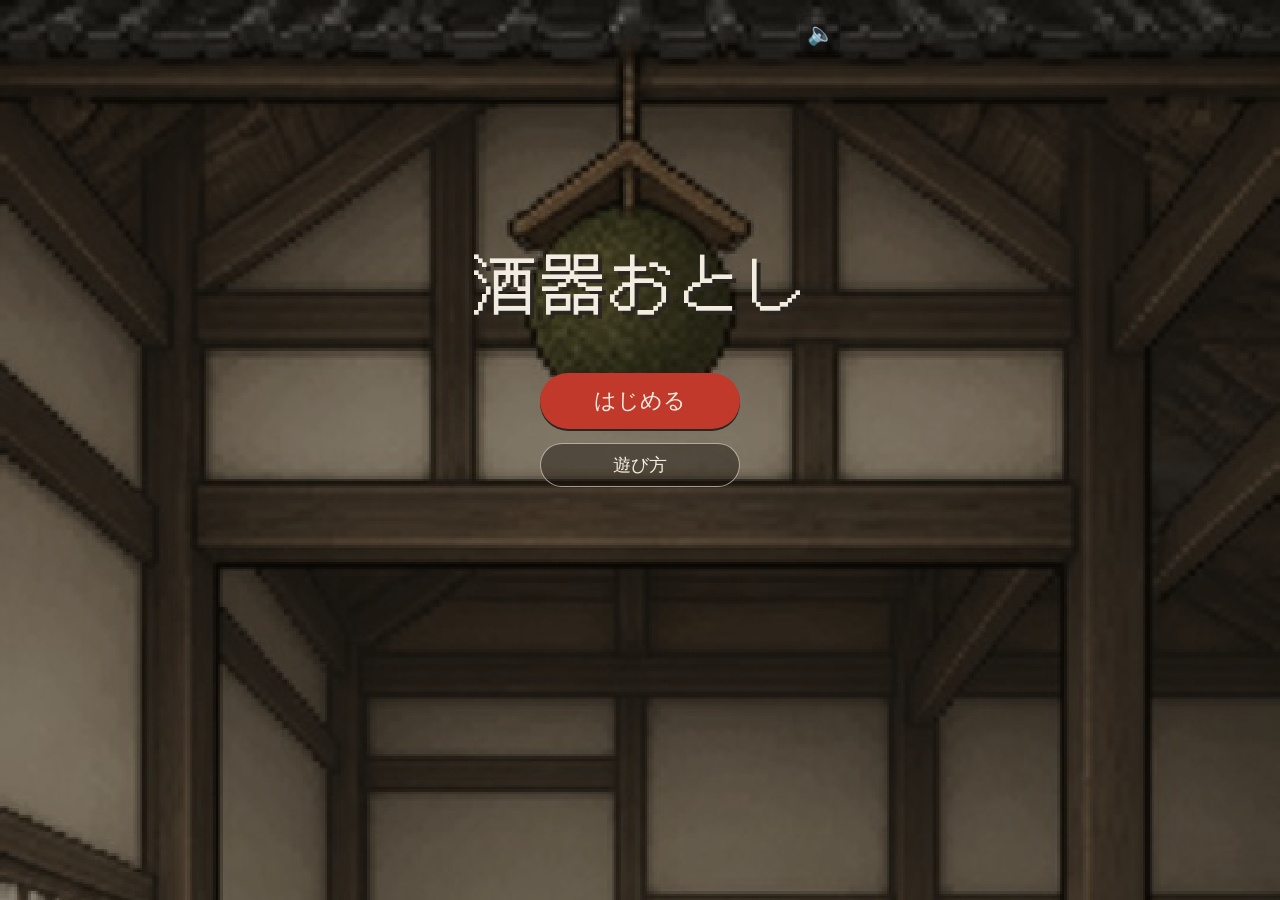
==== sakedrop/index.html @ 8d926bba "入口を「さわる。あそぶ。まなぶ。」に・あそぶ＝酒器おとし（sakedrop/）しらべる＝醸造百選の2本だけに・共有カード作り直し Co-Authored-By: Claude Opus 5.5 <no" ====
<!doctype html>
<html lang="ja">
<head>
<meta charset="utf-8">
<meta name="viewport" content="width=device-width,initial-scale=1,maximum-scale=1,user-scalable=no,viewport-fit=cover">
<title>酒器おとし</title>
<meta name="description" content="酒器を落として、同じ器どうしをくっつけて育てる落ちもの合体パズル。お猪口から菰樽まで11段。">
<meta property="og:type" content="website">
<meta property="og:url" content="https://lab.sakenote.net/sakedrop/">
<meta property="og:title" content="酒器おとし">
<meta property="og:description" content="酒器を落として、同じ器どうしをくっつけて育てる落ちもの合体パズル。お猪口から菰樽まで11段。">
<meta property="og:image" content="https://lab.sakenote.net/sakedrop/ogp.png">
<meta property="og:image:width" content="1200">
<meta property="og:image:height" content="630">
<meta property="og:locale" content="ja_JP">
<meta name="twitter:card" content="summary_large_image">
<script>
const TITLE = "酒器おとし";  // 題名はここだけ（トップの見出しと <title> の両方に出る）
// 注意：トップの見出しのドット文字（下の @font-face "SakeDropTitle"）は「酒器おとし」の5文字だけに絞って埋め込んである。
// TITLE を変えたら、新しい字はドット文字に無いので欠けて明朝に化ける。フォントを作り直すこと：
//   pyftsubset DotGothic16-Regular.ttf --text="<新しい題名>" --flavor=woff2 --layout-features='' --no-hinting --output-file=title.woff2  → base64 にして差し替え
document.title = TITLE;
</script>
<style>
  :root{--bg:#5b472f;--panel:#2a2621;--ink:#f3ece0;--sub:#b8ab95;--box:#efe6d6;--line:#c0392b;}
  *{box-sizing:border-box;margin:0;padding:0}
  html,body{height:100%;overflow:hidden}
  html{background:var(--bg)}
  body::before{content:"";position:fixed;inset:0;z-index:-1;image-rendering:pixelated;background:var(--bg) url("[data-uri]") center top/cover no-repeat}
  body{color:var(--ink);font-family:"Hiragino Mincho ProN","Yu Mincho",serif;overflow:hidden;
    -webkit-user-select:none;user-select:none;-webkit-touch-callout:none}
  #app{height:100%;display:flex;flex-direction:column;align-items:center;padding:8px 8px calc(8px + env(safe-area-inset-bottom))}
  #hud{width:100%;max-width:420px;display:flex;align-items:center;justify-content:space-between;height:52px;flex:0 0 auto;padding:0 10px;margin-bottom:6px;
    background:rgba(60,40,20,.38);border-radius:8px;text-shadow:0 1px 2px rgba(0,0,0,.75)}
  #hud .lbl{color:#e6d6bc}
  .lbl{font-size:12px;color:var(--sub)}
  .val{font-size:22px;line-height:1.1}
  #hudL .val .lbl{font-size:12px}
  #bestRow{margin-top:2px;font-variant-numeric:tabular-nums}
  #nextWrap{display:flex;align-items:center;gap:6px}
  #nextCv{width:56px;height:56px}
  #hudR{display:flex;align-items:center;gap:12px}
  #snd{font:inherit;font-size:22px;line-height:1;width:40px;height:40px;border:0;border-radius:8px;background:rgba(0,0,0,.25);color:var(--ink);cursor:pointer;touch-action:manipulation}
  #stage{flex:1 1 auto;width:100%;display:flex;flex-direction:column;align-items:center;justify-content:flex-start;min-height:0}
  #cv{display:block;touch-action:none}
  /* 箱の下の器の順番（小→大）。絵の大きさも段ごとに少しずつ大きく */
  #ladder{flex:0 0 auto;height:34px;margin-top:8px;display:flex;align-items:flex-end}
  #ladder span{flex:1;min-width:0;display:flex;justify-content:center;align-items:flex-end}
  #ladder img{display:block;max-width:100%;object-fit:contain;image-rendering:pixelated}
  body.top #ladder{visibility:hidden}
  #over{position:fixed;inset:0;display:none;align-items:center;justify-content:center;background:rgba(20,16,12,.72)}
  #over.on{display:flex}
  .card{background:var(--panel);padding:24px 28px;border-radius:12px;text-align:center;min-width:220px}
  .card h2{font-size:22px;margin-bottom:14px;font-weight:normal}
  .card p{margin:6px 0;font-size:16px}
  .card button{margin-top:16px;font:inherit;font-size:18px;padding:10px 24px;border:0;border-radius:8px;background:#b5651d;color:#fff}
  .card .big{font-size:48px;line-height:1.1;margin:4px 0 8px;font-variant-numeric:tabular-nums}
  .card .rank{color:#f0c27a}
  .card #oBestRow{color:var(--sub)}
  .card .link{display:block;margin:14px auto 0;padding:4px 8px;background:none;color:#e6d6bc;font-size:14px;text-decoration:underline;text-underline-offset:3px}
  /* トップ画面 */
  #top{position:fixed;inset:0;z-index:10;display:none;overflow-y:auto;background:rgba(28,20,12,.35);-webkit-backdrop-filter:saturate(.6);backdrop-filter:saturate(.6)}
  body.top #top{display:flex}
  #topIn{position:relative;width:100%;height:667px;flex:0 0 auto;margin:auto 0}
  /* 題名だけドット文字。DotGothic16 を「酒器おとし」の5文字に絞った woff2 を埋め込み（外部からは読み込まない）
   * DotGothic16 — Copyright 2020 The DotGothic16 Project Authors (https://github.com/fontworks-fonts/DotGothic16)
   * This Font Software is licensed under the SIL Open Font License, Version 1.1. https://openfontlicense.org
   * 取得元: https://github.com/google/fonts/tree/main/ofl/dotgothic16  ※TITLE を変えたら作り直す（冒頭の TITLE のコメント参照） */
  /* DotGothic16 の許諾書（SIL Open Font License 1.1）の全文：

-----------------------------------------------------------
SIL OPEN FONT LICENSE Version 1.1 - 26 February 2007
-----------------------------------------------------------

PREAMBLE
The goals of the Open Font License (OFL) are to stimulate worldwide
development of collaborative font projects, to support the font creation
efforts of academic and linguistic communities, and to provide a free and
open framework in which fonts may be shared and improved in partnership
with others.

The OFL allows the licensed fonts to be used, studied, modified and
redistributed freely as long as they are not sold by themselves. The
fonts, including any derivative works, can be bundled, embedded,
redistributed and/or sold with any software provided that any reserved
names are not used by derivative works. The fonts and derivatives,
however, cannot be released under any other type of license. The
requirement for fonts to remain under this license does not apply
to any document created using the fonts or their derivatives.

DEFINITIONS
"Font Software" refers to the set of files released by the Copyright
Holder(s) under this license and clearly marked as such. This may
include source files, build scripts and documentation.

"Reserved Font Name" refers to any names specified as such after the
copyright statement(s).

"Original Version" refers to the collection of Font Software components as
distributed by the Copyright Holder(s).

"Modified Version" refers to any derivative made by adding to, deleting,
or substituting -- in part or in whole -- any of the components of the
Original Version, by changing formats or by porting the Font Software to a
new environment.

"Author" refers to any designer, engineer, programmer, technical
writer or other person who contributed to the Font Software.

PERMISSION & CONDITIONS
Permission is hereby granted, free of charge, to any person obtaining
a copy of the Font Software, to use, study, copy, merge, embed, modify,
redistribute, and sell modified and unmodified copies of the Font
Software, subject to the following conditions:

1) Neither the Font Software nor any of its individual components,
in Original or Modified Versions, may be sold by itself.

2) Original or Modified Versions of the Font Software may be bundled,
redistributed and/or sold with any software, provided that each copy
contains the above copyright notice and this license. These can be
included either as stand-alone text files, human-readable headers or
in the appropriate machine-readable metadata fields within text or
binary files as long as those fields can be easily viewed by the user.

3) No Modified Version of the Font Software may use the Reserved Font
Name(s) unless explicit written permission is granted by the corresponding
Copyright Holder. This restriction only applies to the primary font name as
presented to the users.

4) The name(s) of the Copyright Holder(s) or the Author(s) of the Font
Software shall not be used to promote, endorse or advertise any
Modified Version, except to acknowledge the contribution(s) of the
Copyright Holder(s) and the Author(s) or with their explicit written
permission.

5) The Font Software, modified or unmodified, in part or in whole,
must be distributed entirely under this license, and must not be
distributed under any other license. The requirement for fonts to
remain under this license does not apply to any document created
using the Font Software.

TERMINATION
This license becomes null and void if any of the above conditions are
not met.

DISCLAIMER
THE FONT SOFTWARE IS PROVIDED "AS IS", WITHOUT WARRANTY OF ANY KIND,
EXPRESS OR IMPLIED, INCLUDING BUT NOT LIMITED TO ANY WARRANTIES OF
MERCHANTABILITY, FITNESS FOR A PARTICULAR PURPOSE AND NONINFRINGEMENT
OF COPYRIGHT, PATENT, TRADEMARK, OR OTHER RIGHT. IN NO EVENT SHALL THE
COPYRIGHT HOLDER BE LIABLE FOR ANY CLAIM, DAMAGES OR OTHER LIABILITY,
INCLUDING ANY GENERAL, SPECIAL, INDIRECT, INCIDENTAL, OR CONSEQUENTIAL
DAMAGES, WHETHER IN AN ACTION OF CONTRACT, TORT OR OTHERWISE, ARISING
FROM, OUT OF THE USE OR INABILITY TO USE THE FONT SOFTWARE OR FROM
OTHER DEALINGS IN THE FONT SOFTWARE.
  */
  @font-face{font-family:"SakeDropTitle";src:url([data-uri]) format("woff2");font-display:block}
  /* 字の大きさは元の16pxの格子の4倍（64px）。字間・影も1ドット＝4pxに揃える */
  #tTitle{position:absolute;top:128px;left:0;right:0;height:72px;line-height:72px;text-align:center;font-family:"SakeDropTitle","Hiragino Mincho ProN","Yu Mincho",serif;font-size:64px;font-weight:normal;letter-spacing:4px;padding-left:4px;color:#f3ece0;text-shadow:4px 4px 0 #2a2621;white-space:nowrap}
  #tGo{position:absolute;top:256px;left:50%;width:200px;height:56px;margin-left:-100px;border:0;border-radius:28px;background:#c0392b;color:#f3ece0;font:inherit;font-size:22px;cursor:pointer;touch-action:manipulation;box-shadow:0 2px 0 #2a2621}
  #tHowBtn{position:absolute;top:326px;left:50%;width:200px;height:44px;margin-left:-100px;border:1px solid rgba(243,236,224,.6);border-radius:22px;background:rgba(28,20,12,.45);color:#f3ece0;font:inherit;font-size:18px;cursor:pointer;touch-action:manipulation}
  #tBest{position:absolute;top:400px;left:50%;width:160px;margin-left:-80px;text-shadow:0 1px 2px rgba(0,0,0,.75)}
  #tBest h3{font-size:12px;font-weight:normal;color:#e6d6bc;text-align:center;margin-bottom:4px}
  #tBest ol{list-style:none}
  #tBest li{display:flex;justify-content:center;gap:20px;height:22px;line-height:22px;font-size:16px;padding:0 6px;border-radius:4px;font-variant-numeric:tabular-nums}
  #tBest li.fresh{animation:fresh 1.6s ease-out 1}
  @keyframes fresh{0%,30%{background:rgba(240,194,122,.45)}100%{background:rgba(240,194,122,0)}}
  /* 遊び方ページ（トップから開く） */
  #how{position:fixed;inset:0;z-index:11;display:none;overflow-y:auto;background:rgba(20,16,12,.82)}
  body.how #how{display:block}
  body.how #topIn{visibility:hidden}
  #howIn{width:100%;max-width:360px;margin:0 auto;padding:56px 16px 32px;color:#f3ece0;text-shadow:0 1px 2px rgba(0,0,0,.75)}
  #howIn h2{font-size:24px;font-weight:normal;text-align:center;margin-bottom:16px}
  #howIn h3{font-size:14px;font-weight:normal;color:#e6d6bc;margin:22px 0 8px}
  #hSteps{list-style-position:inside;padding-left:0;font-size:16px;line-height:1.7}
  #hLadder{list-style:none;display:grid;grid-template-columns:repeat(6,1fr);gap:8px 2px}
  #hLadder li{display:flex;flex-direction:column;align-items:flex-start;justify-content:flex-end;font-size:11px;color:#e6d6bc;white-space:nowrap}
  #hLadder img{width:40px;height:40px;object-fit:contain;image-rendering:pixelated}
  #hSpecial{list-style:none;font-size:15px;line-height:1.6}
  #hSpecial li{display:flex;gap:10px;align-items:flex-start;margin-bottom:10px}
  #hSpecial img{width:36px;height:36px;flex:0 0 36px;image-rendering:pixelated}
  #hSpecial b{font-weight:normal;color:#f0c27a}
  #hBack{display:block;margin:24px auto 0;width:160px;height:44px;border:0;border-radius:22px;background:#c0392b;color:#f3ece0;font:inherit;font-size:18px;cursor:pointer;touch-action:manipulation}
  /* トップの間はゲームの画面を隠し、🔈 だけ同じ場所に残す */
  body.top #hud{background:transparent}
  body.top #hud > div:not(#hudR), body.top #hudR > div, body.top #stage{visibility:hidden}
  /* 🔈 はトップの幕・終わりの幕（#over）より上に出し、いつでも押せるように */
  #snd{position:relative;z-index:20}
</style>
</head>
<body class="top">
<div id="app">
  <div id="hud">
    <div id="hudL"><div class="val"><span class="lbl">点</span> <span id="score">0</span></div><div class="lbl" id="bestRow">最高 <span id="best">0</span></div></div>
    <div id="hudR"><div id="nextWrap"><div class="lbl">つぎ</div><canvas id="nextCv" width="112" height="112"></canvas></div>
      <button id="snd" type="button" aria-label="音を消す">🔈</button></div>
  </div>
  <div id="stage"><canvas id="cv"></canvas><div id="ladder" aria-hidden="true"></div></div>
</div>
<div id="top"><div id="topIn">
  <h1 id="tTitle"></h1>
  <button id="tGo" type="button">はじめる</button>
  <button id="tHowBtn" type="button">遊び方</button>
  <div id="tBest"><h3>ベスト</h3><ol id="tList"></ol></div>
</div></div>
<div id="how"><div id="howIn">
  <h2>遊び方</h2>
  <ol id="hSteps">
    <li>指でねらって、はなすと器が落ちる</li>
    <li>同じ器がくっつくと、一段大きい器になる</li>
    <li>器が線をこえてあふれたら終わり</li>
  </ol>
  <h3>器の順番</h3>
  <ol id="hLadder"></ol>
  <h3>ときどき落ちてくる</h3>
  <ul id="hSpecial">
    <li><img id="hSugi" alt=""><span><b>杉玉</b>　触れた器を一段育てて消える</span></li>
    <li><img id="hNomi" alt=""><span><b>酔っ払い</b>　一升瓶以上の器を一段小さくして消える</span></li>
  </ul>
  <button id="hBack" type="button">もどる</button>
</div></div>
<div id="over"><div class="card">
  <h2>あふれました</h2>
  <p class="big" id="oScore">0</p>
  <p class="rank" id="oRank"></p>
  <p id="oBestRow">最高 <span id="oBest">0</span></p>
  <button id="again">もう一度</button>
  <button id="toTop" class="link" type="button">トップへ</button>
</div></div>

<!-- 純粋ロジック（DOMに触れない・物理は同梱の matter-js）。node からはこの script の中身だけを取り出して回せる -->
<script id="drop-core">
/*
 * 物理エンジン matter-js 0.19.0（cdnjs から取得して同梱・外部からは読み込まない）
 * https://github.com/liabru/matter-js
 * The MIT License (MIT)
 * Copyright (c) Liam Brummitt and contributors.
 * Permission is hereby granted, free of charge, to any person obtaining a copy of this software and associated
 * documentation files (the "Software"), to deal in the Software without restriction, including without limitation
 * the rights to use, copy, modify, merge, publish, distribute, sublicense, and/or sell copies of the Software, and to
 * permit persons to whom the Software is furnished to do so, subject to the following conditions:
 * The above copyright notice and this permission notice shall be included in all copies or substantial portions of
 * the Software.
 * THE SOFTWARE IS PROVIDED "AS IS", WITHOUT WARRANTY OF ANY KIND, EXPRESS OR IMPLIED, INCLUDING BUT NOT LIMITED TO
 * THE WARRANTIES OF MERCHANTABILITY, FITNESS FOR A PARTICULAR PURPOSE AND NONINFRINGEMENT. IN NO EVENT SHALL THE
 * AUTHORS OR COPYRIGHT HOLDERS BE LIABLE FOR ANY CLAIM, DAMAGES OR OTHER LIABILITY, WHETHER IN AN ACTION OF CONTRACT,
 * TORT OR OTHERWISE, ARISING FROM, OUT OF OR IN CONNECTION WITH THE SOFTWARE OR THE USE OR OTHER DEALINGS IN THE
 * SOFTWARE.
 */
/*!
 * matter-js 0.19.0 by @liabru
 * http://brm.io/matter-js/
 * License MIT
 */
!function(e,t){"object"==typeof exports&&"object"==typeof module?module.exports=t():"function"==typeof define&&define.amd?define("Matter",[],t):"object"==typeof exports?exports.Matter=t():e.Matter=t()}(this,(function(){return function(e){var t={};function n(i){if(t[i])return t[i].exports;var o=t[i]={i:i,l:!1,exports:{}};return e[i].call(o.exports,o,o.exports,n),o.l=!0,o.exports}return n.m=e,n.c=t,n.d=function(e,t,i){n.o(e,t)||Object.defineProperty(e,t,{enumerable:!0,get:i})},n.r=function(e){"undefined"!=typeof Symbol&&Symbol.toStringTag&&Object.defineProperty(e,Symbol.toStringTag,{value:"Module"}),Object.defineProperty(e,"__esModule",{value:!0})},n.t=function(e,t){if(1&t&&(e=n(e)),8&t)return e;if(4&t&&"object"==typeof e&&e&&e.__esModule)return e;var i=Object.create(null);if(n.r(i),Object.defineProperty(i,"default",{enumerable:!0,value:e}),2&t&&"string"!=typeof e)for(var o in e)n.d(i,o,function(t){return e[t]}.bind(null,o));return i},n.n=function(e){var t=e&&e.__esModule?function(){return e.default}:function(){return e};return n.d(t,"a",t),t},n.o=function(e,t){return Object.prototype.hasOwnProperty.call(e,t)},n.p="",n(n.s=20)}([function(e,t){var n={};e.exports=n,function(){n._baseDelta=1e3/60,n._nextId=0,n._seed=0,n._nowStartTime=+new Date,n._warnedOnce={},n._decomp=null,n.extend=function(e,t){var i,o;"boolean"==typeof t?(i=2,o=t):(i=1,o=!0);for(var r=i;r<arguments.length;r++){var a=arguments[r];if(a)for(var s in a)o&&a[s]&&a[s].constructor===Object?e[s]&&e[s].constructor!==Object?e[s]=a[s]:(e[s]=e[s]||{},n.extend(e[s],o,a[s])):e[s]=a[s]}return e},n.clone=function(e,t){return n.extend({},t,e)},n.keys=function(e){if(Object.keys)return Object.keys(e);var t=[];for(var n in e)t.push(n);return t},n.values=function(e){var t=[];if(Object.keys){for(var n=Object.keys(e),i=0;i<n.length;i++)t.push(e[n[i]]);return t}for(var o in e)t.push(e[o]);return t},n.get=function(e,t,n,i){t=t.split(".").slice(n,i);for(var o=0;o<t.length;o+=1)e=e[t[o]];return e},n.set=function(e,t,i,o,r){var a=t.split(".").slice(o,r);return n.get(e,t,0,-1)[a[a.length-1]]=i,i},n.shuffle=function(e){for(var t=e.length-1;t>0;t--){var i=Math.floor(n.random()*(t+1)),o=e[t];e[t]=e[i],e[i]=o}return e},n.choose=function(e){return e[Math.floor(n.random()*e.length)]},n.isElement=function(e){return"undefined"!=typeof HTMLElement?e instanceof HTMLElement:!!(e&&e.nodeType&&e.nodeName)},n.isArray=function(e){return"[object Array]"===Object.prototype.toString.call(e)},n.isFunction=function(e){return"function"==typeof e},n.isPlainObject=function(e){return"object"==typeof e&&e.constructor===Object},n.isString=function(e){return"[object String]"===toString.call(e)},n.clamp=function(e,t,n){return e<t?t:e>n?n:e},n.sign=function(e){return e<0?-1:1},n.now=function(){if("undefined"!=typeof window&&window.performance){if(window.performance.now)return window.performance.now();if(window.performance.webkitNow)return window.performance.webkitNow()}return Date.now?Date.now():new Date-n._nowStartTime},n.random=function(t,n){return n=void 0!==n?n:1,(t=void 0!==t?t:0)+e()*(n-t)};var e=function(){return n._seed=(9301*n._seed+49297)%233280,n._seed/233280};n.colorToNumber=function(e){return 3==(e=e.replace("#","")).length&&(e=e.charAt(0)+e.charAt(0)+e.charAt(1)+e.charAt(1)+e.charAt(2)+e.charAt(2)),parseInt(e,16)},n.logLevel=1,n.log=function(){console&&n.logLevel>0&&n.logLevel<=3&&console.log.apply(console,["matter-js:"].concat(Array.prototype.slice.call(arguments)))},n.info=function(){console&&n.logLevel>0&&n.logLevel<=2&&console.info.apply(console,["matter-js:"].concat(Array.prototype.slice.call(arguments)))},n.warn=function(){console&&n.logLevel>0&&n.logLevel<=3&&console.warn.apply(console,["matter-js:"].concat(Array.prototype.slice.call(arguments)))},n.warnOnce=function(){var e=Array.prototype.slice.call(arguments).join(" ");n._warnedOnce[e]||(n.warn(e),n._warnedOnce[e]=!0)},n.deprecated=function(e,t,i){e[t]=n.chain((function(){n.warnOnce("🔅 deprecated 🔅",i)}),e[t])},n.nextId=function(){return n._nextId++},n.indexOf=function(e,t){if(e.indexOf)return e.indexOf(t);for(var n=0;n<e.length;n++)if(e[n]===t)return n;return-1},n.map=function(e,t){if(e.map)return e.map(t);for(var n=[],i=0;i<e.length;i+=1)n.push(t(e[i]));return n},n.topologicalSort=function(e){var t=[],i=[],o=[];for(var r in e)i[r]||o[r]||n._topologicalSort(r,i,o,e,t);return t},n._topologicalSort=function(e,t,i,o,r){var a=o[e]||[];i[e]=!0;for(var s=0;s<a.length;s+=1){var l=a[s];i[l]||(t[l]||n._topologicalSort(l,t,i,o,r))}i[e]=!1,t[e]=!0,r.push(e)},n.chain=function(){for(var e=[],t=0;t<arguments.length;t+=1){var n=arguments[t];n._chained?e.push.apply(e,n._chained):e.push(n)}var i=function(){for(var t,n=new Array(arguments.length),i=0,o=arguments.length;i<o;i++)n[i]=arguments[i];for(i=0;i<e.length;i+=1){var r=e[i].apply(t,n);void 0!==r&&(t=r)}return t};return i._chained=e,i},n.chainPathBefore=function(e,t,i){return n.set(e,t,n.chain(i,n.get(e,t)))},n.chainPathAfter=function(e,t,i){return n.set(e,t,n.chain(n.get(e,t),i))},n.setDecomp=function(e){n._decomp=e},n.getDecomp=function(){var e=n._decomp;try{e||"undefined"==typeof window||(e=window.decomp),e||"undefined"==typeof global||(e=global.decomp)}catch(t){e=null}return e}}()},function(e,t){var n={};e.exports=n,n.create=function(e){var t={min:{x:0,y:0},max:{x:0,y:0}};return e&&n.update(t,e),t},n.update=function(e,t,n){e.min.x=1/0,e.max.x=-1/0,e.min.y=1/0,e.max.y=-1/0;for(var i=0;i<t.length;i++){var o=t[i];o.x>e.max.x&&(e.max.x=o.x),o.x<e.min.x&&(e.min.x=o.x),o.y>e.max.y&&(e.max.y=o.y),o.y<e.min.y&&(e.min.y=o.y)}n&&(n.x>0?e.max.x+=n.x:e.min.x+=n.x,n.y>0?e.max.y+=n.y:e.min.y+=n.y)},n.contains=function(e,t){return t.x>=e.min.x&&t.x<=e.max.x&&t.y>=e.min.y&&t.y<=e.max.y},n.overlaps=function(e,t){return e.min.x<=t.max.x&&e.max.x>=t.min.x&&e.max.y>=t.min.y&&e.min.y<=t.max.y},n.translate=function(e,t){e.min.x+=t.x,e.max.x+=t.x,e.min.y+=t.y,e.max.y+=t.y},n.shift=function(e,t){var n=e.max.x-e.min.x,i=e.max.y-e.min.y;e.min.x=t.x,e.max.x=t.x+n,e.min.y=t.y,e.max.y=t.y+i}},function(e,t){var n={};e.exports=n,n.create=function(e,t){return{x:e||0,y:t||0}},n.clone=function(e){return{x:e.x,y:e.y}},n.magnitude=function(e){return Math.sqrt(e.x*e.x+e.y*e.y)},n.magnitudeSquared=function(e){return e.x*e.x+e.y*e.y},n.rotate=function(e,t,n){var i=Math.cos(t),o=Math.sin(t);n||(n={});var r=e.x*i-e.y*o;return n.y=e.x*o+e.y*i,n.x=r,n},n.rotateAbout=function(e,t,n,i){var o=Math.cos(t),r=Math.sin(t);i||(i={});var a=n.x+((e.x-n.x)*o-(e.y-n.y)*r);return i.y=n.y+((e.x-n.x)*r+(e.y-n.y)*o),i.x=a,i},n.normalise=function(e){var t=n.magnitude(e);return 0===t?{x:0,y:0}:{x:e.x/t,y:e.y/t}},n.dot=function(e,t){return e.x*t.x+e.y*t.y},n.cross=function(e,t){return e.x*t.y-e.y*t.x},n.cross3=function(e,t,n){return(t.x-e.x)*(n.y-e.y)-(t.y-e.y)*(n.x-e.x)},n.add=function(e,t,n){return n||(n={}),n.x=e.x+t.x,n.y=e.y+t.y,n},n.sub=function(e,t,n){return n||(n={}),n.x=e.x-t.x,n.y=e.y-t.y,n},n.mult=function(e,t){return{x:e.x*t,y:e.y*t}},n.div=function(e,t){return{x:e.x/t,y:e.y/t}},n.perp=function(e,t){return{x:(t=!0===t?-1:1)*-e.y,y:t*e.x}},n.neg=function(e){return{x:-e.x,y:-e.y}},n.angle=function(e,t){return Math.atan2(t.y-e.y,t.x-e.x)},n._temp=[n.create(),n.create(),n.create(),n.create(),n.create(),n.create()]},function(e,t,n){var i={};e.exports=i;var o=n(2),r=n(0);i.create=function(e,t){for(var n=[],i=0;i<e.length;i++){var o=e[i],r={x:o.x,y:o.y,index:i,body:t,isInternal:!1};n.push(r)}return n},i.fromPath=function(e,t){var n=[];return e.replace(/L?\s*([-\d.e]+)[\s,]*([-\d.e]+)*/gi,(function(e,t,i){n.push({x:parseFloat(t),y:parseFloat(i)})})),i.create(n,t)},i.centre=function(e){for(var t,n,r,a=i.area(e,!0),s={x:0,y:0},l=0;l<e.length;l++)r=(l+1)%e.length,t=o.cross(e[l],e[r]),n=o.mult(o.add(e[l],e[r]),t),s=o.add(s,n);return o.div(s,6*a)},i.mean=function(e){for(var t={x:0,y:0},n=0;n<e.length;n++)t.x+=e[n].x,t.y+=e[n].y;return o.div(t,e.length)},i.area=function(e,t){for(var n=0,i=e.length-1,o=0;o<e.length;o++)n+=(e[i].x-e[o].x)*(e[i].y+e[o].y),i=o;return t?n/2:Math.abs(n)/2},i.inertia=function(e,t){for(var n,i,r=0,a=0,s=e,l=0;l<s.length;l++)i=(l+1)%s.length,r+=(n=Math.abs(o.cross(s[i],s[l])))*(o.dot(s[i],s[i])+o.dot(s[i],s[l])+o.dot(s[l],s[l])),a+=n;return t/6*(r/a)},i.translate=function(e,t,n){n=void 0!==n?n:1;var i,o=e.length,r=t.x*n,a=t.y*n;for(i=0;i<o;i++)e[i].x+=r,e[i].y+=a;return e},i.rotate=function(e,t,n){if(0!==t){var i,o,r,a,s=Math.cos(t),l=Math.sin(t),c=n.x,u=n.y,d=e.length;for(a=0;a<d;a++)o=(i=e[a]).x-c,r=i.y-u,i.x=c+(o*s-r*l),i.y=u+(o*l+r*s);return e}},i.contains=function(e,t){for(var n,i=t.x,o=t.y,r=e.length,a=e[r-1],s=0;s<r;s++){if(n=e[s],(i-a.x)*(n.y-a.y)+(o-a.y)*(a.x-n.x)>0)return!1;a=n}return!0},i.scale=function(e,t,n,r){if(1===t&&1===n)return e;var a,s;r=r||i.centre(e);for(var l=0;l<e.length;l++)a=e[l],s=o.sub(a,r),e[l].x=r.x+s.x*t,e[l].y=r.y+s.y*n;return e},i.chamfer=function(e,t,n,i,a){t="number"==typeof t?[t]:t||[8],n=void 0!==n?n:-1,i=i||2,a=a||14;for(var s=[],l=0;l<e.length;l++){var c=e[l-1>=0?l-1:e.length-1],u=e[l],d=e[(l+1)%e.length],p=t[l<t.length?l:t.length-1];if(0!==p){var f=o.normalise({x:u.y-c.y,y:c.x-u.x}),v=o.normalise({x:d.y-u.y,y:u.x-d.x}),y=Math.sqrt(2*Math.pow(p,2)),m=o.mult(r.clone(f),p),g=o.normalise(o.mult(o.add(f,v),.5)),x=o.sub(u,o.mult(g,y)),h=n;-1===n&&(h=1.75*Math.pow(p,.32)),(h=r.clamp(h,i,a))%2==1&&(h+=1);for(var b=Math.acos(o.dot(f,v))/h,S=0;S<h;S++)s.push(o.add(o.rotate(m,b*S),x))}else s.push(u)}return s},i.clockwiseSort=function(e){var t=i.mean(e);return e.sort((function(e,n){return o.angle(t,e)-o.angle(t,n)})),e},i.isConvex=function(e){var t,n,i,o,r=0,a=e.length;if(a<3)return null;for(t=0;t<a;t++)if(i=(t+2)%a,o=(e[n=(t+1)%a].x-e[t].x)*(e[i].y-e[n].y),(o-=(e[n].y-e[t].y)*(e[i].x-e[n].x))<0?r|=1:o>0&&(r|=2),3===r)return!1;return 0!==r||null},i.hull=function(e){var t,n,i=[],r=[];for((e=e.slice(0)).sort((function(e,t){var n=e.x-t.x;return 0!==n?n:e.y-t.y})),n=0;n<e.length;n+=1){for(t=e[n];r.length>=2&&o.cross3(r[r.length-2],r[r.length-1],t)<=0;)r.pop();r.push(t)}for(n=e.length-1;n>=0;n-=1){for(t=e[n];i.length>=2&&o.cross3(i[i.length-2],i[i.length-1],t)<=0;)i.pop();i.push(t)}return i.pop(),r.pop(),i.concat(r)}},function(e,t,n){var i={};e.exports=i;var o=n(3),r=n(2),a=n(7),s=n(0),l=n(1),c=n(11);!function(){i._timeCorrection=!0,i._inertiaScale=4,i._nextCollidingGroupId=1,i._nextNonCollidingGroupId=-1,i._nextCategory=1,i._baseDelta=1e3/60,i.create=function(t){var n={id:s.nextId(),type:"body",label:"Body",parts:[],plugin:{},angle:0,vertices:o.fromPath("L 0 0 L 40 0 L 40 40 L 0 40"),position:{x:0,y:0},force:{x:0,y:0},torque:0,positionImpulse:{x:0,y:0},constraintImpulse:{x:0,y:0,angle:0},totalContacts:0,speed:0,angularSpeed:0,velocity:{x:0,y:0},angularVelocity:0,isSensor:!1,isStatic:!1,isSleeping:!1,motion:0,sleepThreshold:60,density:.001,restitution:0,friction:.1,frictionStatic:.5,frictionAir:.01,collisionFilter:{category:1,mask:4294967295,group:0},slop:.05,timeScale:1,render:{visible:!0,opacity:1,strokeStyle:null,fillStyle:null,lineWidth:null,sprite:{xScale:1,yScale:1,xOffset:0,yOffset:0}},events:null,bounds:null,chamfer:null,circleRadius:0,positionPrev:null,anglePrev:0,parent:null,axes:null,area:0,mass:0,inertia:0,deltaTime:1e3/60,_original:null},i=s.extend(n,t);return e(i,t),i},i.nextGroup=function(e){return e?i._nextNonCollidingGroupId--:i._nextCollidingGroupId++},i.nextCategory=function(){return i._nextCategory=i._nextCategory<<1,i._nextCategory};var e=function(e,t){t=t||{},i.set(e,{bounds:e.bounds||l.create(e.vertices),positionPrev:e.positionPrev||r.clone(e.position),anglePrev:e.anglePrev||e.angle,vertices:e.vertices,parts:e.parts||[e],isStatic:e.isStatic,isSleeping:e.isSleeping,parent:e.parent||e}),o.rotate(e.vertices,e.angle,e.position),c.rotate(e.axes,e.angle),l.update(e.bounds,e.vertices,e.velocity),i.set(e,{axes:t.axes||e.axes,area:t.area||e.area,mass:t.mass||e.mass,inertia:t.inertia||e.inertia});var n=e.isStatic?"#14151f":s.choose(["#f19648","#f5d259","#f55a3c","#063e7b","#ececd1"]),a=e.isStatic?"#555":"#ccc",u=e.isStatic&&null===e.render.fillStyle?1:0;e.render.fillStyle=e.render.fillStyle||n,e.render.strokeStyle=e.render.strokeStyle||a,e.render.lineWidth=e.render.lineWidth||u,e.render.sprite.xOffset+=-(e.bounds.min.x-e.position.x)/(e.bounds.max.x-e.bounds.min.x),e.render.sprite.yOffset+=-(e.bounds.min.y-e.position.y)/(e.bounds.max.y-e.bounds.min.y)};i.set=function(e,t,n){var o;for(o in"string"==typeof t&&(o=t,(t={})[o]=n),t)if(Object.prototype.hasOwnProperty.call(t,o))switch(n=t[o],o){case"isStatic":i.setStatic(e,n);break;case"isSleeping":a.set(e,n);break;case"mass":i.setMass(e,n);break;case"density":i.setDensity(e,n);break;case"inertia":i.setInertia(e,n);break;case"vertices":i.setVertices(e,n);break;case"position":i.setPosition(e,n);break;case"angle":i.setAngle(e,n);break;case"velocity":i.setVelocity(e,n);break;case"angularVelocity":i.setAngularVelocity(e,n);break;case"speed":i.setSpeed(e,n);break;case"angularSpeed":i.setAngularSpeed(e,n);break;case"parts":i.setParts(e,n);break;case"centre":i.setCentre(e,n);break;default:e[o]=n}},i.setStatic=function(e,t){for(var n=0;n<e.parts.length;n++){var i=e.parts[n];i.isStatic=t,t?(i._original={restitution:i.restitution,friction:i.friction,mass:i.mass,inertia:i.inertia,density:i.density,inverseMass:i.inverseMass,inverseInertia:i.inverseInertia},i.restitution=0,i.friction=1,i.mass=i.inertia=i.density=1/0,i.inverseMass=i.inverseInertia=0,i.positionPrev.x=i.position.x,i.positionPrev.y=i.position.y,i.anglePrev=i.angle,i.angularVelocity=0,i.speed=0,i.angularSpeed=0,i.motion=0):i._original&&(i.restitution=i._original.restitution,i.friction=i._original.friction,i.mass=i._original.mass,i.inertia=i._original.inertia,i.density=i._original.density,i.inverseMass=i._original.inverseMass,i.inverseInertia=i._original.inverseInertia,i._original=null)}},i.setMass=function(e,t){var n=e.inertia/(e.mass/6);e.inertia=n*(t/6),e.inverseInertia=1/e.inertia,e.mass=t,e.inverseMass=1/e.mass,e.density=e.mass/e.area},i.setDensity=function(e,t){i.setMass(e,t*e.area),e.density=t},i.setInertia=function(e,t){e.inertia=t,e.inverseInertia=1/e.inertia},i.setVertices=function(e,t){t[0].body===e?e.vertices=t:e.vertices=o.create(t,e),e.axes=c.fromVertices(e.vertices),e.area=o.area(e.vertices),i.setMass(e,e.density*e.area);var n=o.centre(e.vertices);o.translate(e.vertices,n,-1),i.setInertia(e,i._inertiaScale*o.inertia(e.vertices,e.mass)),o.translate(e.vertices,e.position),l.update(e.bounds,e.vertices,e.velocity)},i.setParts=function(e,t,n){var r;for(t=t.slice(0),e.parts.length=0,e.parts.push(e),e.parent=e,r=0;r<t.length;r++){var a=t[r];a!==e&&(a.parent=e,e.parts.push(a))}if(1!==e.parts.length){if(n=void 0===n||n){var s=[];for(r=0;r<t.length;r++)s=s.concat(t[r].vertices);o.clockwiseSort(s);var l=o.hull(s),c=o.centre(l);i.setVertices(e,l),o.translate(e.vertices,c)}var u=i._totalProperties(e);e.area=u.area,e.parent=e,e.position.x=u.centre.x,e.position.y=u.centre.y,e.positionPrev.x=u.centre.x,e.positionPrev.y=u.centre.y,i.setMass(e,u.mass),i.setInertia(e,u.inertia),i.setPosition(e,u.centre)}},i.setCentre=function(e,t,n){n?(e.positionPrev.x+=t.x,e.positionPrev.y+=t.y,e.position.x+=t.x,e.position.y+=t.y):(e.positionPrev.x=t.x-(e.position.x-e.positionPrev.x),e.positionPrev.y=t.y-(e.position.y-e.positionPrev.y),e.position.x=t.x,e.position.y=t.y)},i.setPosition=function(e,t,n){var i=r.sub(t,e.position);n?(e.positionPrev.x=e.position.x,e.positionPrev.y=e.position.y,e.velocity.x=i.x,e.velocity.y=i.y,e.speed=r.magnitude(i)):(e.positionPrev.x+=i.x,e.positionPrev.y+=i.y);for(var a=0;a<e.parts.length;a++){var s=e.parts[a];s.position.x+=i.x,s.position.y+=i.y,o.translate(s.vertices,i),l.update(s.bounds,s.vertices,e.velocity)}},i.setAngle=function(e,t,n){var i=t-e.angle;n?(e.anglePrev=e.angle,e.angularVelocity=i,e.angularSpeed=Math.abs(i)):e.anglePrev+=i;for(var a=0;a<e.parts.length;a++){var s=e.parts[a];s.angle+=i,o.rotate(s.vertices,i,e.position),c.rotate(s.axes,i),l.update(s.bounds,s.vertices,e.velocity),a>0&&r.rotateAbout(s.position,i,e.position,s.position)}},i.setVelocity=function(e,t){var n=e.deltaTime/i._baseDelta;e.positionPrev.x=e.position.x-t.x*n,e.positionPrev.y=e.position.y-t.y*n,e.velocity.x=(e.position.x-e.positionPrev.x)/n,e.velocity.y=(e.position.y-e.positionPrev.y)/n,e.speed=r.magnitude(e.velocity)},i.getVelocity=function(e){var t=i._baseDelta/e.deltaTime;return{x:(e.position.x-e.positionPrev.x)*t,y:(e.position.y-e.positionPrev.y)*t}},i.getSpeed=function(e){return r.magnitude(i.getVelocity(e))},i.setSpeed=function(e,t){i.setVelocity(e,r.mult(r.normalise(i.getVelocity(e)),t))},i.setAngularVelocity=function(e,t){var n=e.deltaTime/i._baseDelta;e.anglePrev=e.angle-t*n,e.angularVelocity=(e.angle-e.anglePrev)/n,e.angularSpeed=Math.abs(e.angularVelocity)},i.getAngularVelocity=function(e){return(e.angle-e.anglePrev)*i._baseDelta/e.deltaTime},i.getAngularSpeed=function(e){return Math.abs(i.getAngularVelocity(e))},i.setAngularSpeed=function(e,t){i.setAngularVelocity(e,s.sign(i.getAngularVelocity(e))*t)},i.translate=function(e,t,n){i.setPosition(e,r.add(e.position,t),n)},i.rotate=function(e,t,n,o){if(n){var r=Math.cos(t),a=Math.sin(t),s=e.position.x-n.x,l=e.position.y-n.y;i.setPosition(e,{x:n.x+(s*r-l*a),y:n.y+(s*a+l*r)},o),i.setAngle(e,e.angle+t,o)}else i.setAngle(e,e.angle+t,o)},i.scale=function(e,t,n,r){var a=0,s=0;r=r||e.position;for(var u=0;u<e.parts.length;u++){var d=e.parts[u];o.scale(d.vertices,t,n,r),d.axes=c.fromVertices(d.vertices),d.area=o.area(d.vertices),i.setMass(d,e.density*d.area),o.translate(d.vertices,{x:-d.position.x,y:-d.position.y}),i.setInertia(d,i._inertiaScale*o.inertia(d.vertices,d.mass)),o.translate(d.vertices,{x:d.position.x,y:d.position.y}),u>0&&(a+=d.area,s+=d.inertia),d.position.x=r.x+(d.position.x-r.x)*t,d.position.y=r.y+(d.position.y-r.y)*n,l.update(d.bounds,d.vertices,e.velocity)}e.parts.length>1&&(e.area=a,e.isStatic||(i.setMass(e,e.density*a),i.setInertia(e,s))),e.circleRadius&&(t===n?e.circleRadius*=t:e.circleRadius=null)},i.update=function(e,t){var n=(t=(void 0!==t?t:1e3/60)*e.timeScale)*t,a=i._timeCorrection?t/(e.deltaTime||t):1,u=1-e.frictionAir*(t/s._baseDelta),d=(e.position.x-e.positionPrev.x)*a,p=(e.position.y-e.positionPrev.y)*a;e.velocity.x=d*u+e.force.x/e.mass*n,e.velocity.y=p*u+e.force.y/e.mass*n,e.positionPrev.x=e.position.x,e.positionPrev.y=e.position.y,e.position.x+=e.velocity.x,e.position.y+=e.velocity.y,e.deltaTime=t,e.angularVelocity=(e.angle-e.anglePrev)*u*a+e.torque/e.inertia*n,e.anglePrev=e.angle,e.angle+=e.angularVelocity;for(var f=0;f<e.parts.length;f++){var v=e.parts[f];o.translate(v.vertices,e.velocity),f>0&&(v.position.x+=e.velocity.x,v.position.y+=e.velocity.y),0!==e.angularVelocity&&(o.rotate(v.vertices,e.angularVelocity,e.position),c.rotate(v.axes,e.angularVelocity),f>0&&r.rotateAbout(v.position,e.angularVelocity,e.position,v.position)),l.update(v.bounds,v.vertices,e.velocity)}},i.updateVelocities=function(e){var t=i._baseDelta/e.deltaTime,n=e.velocity;n.x=(e.position.x-e.positionPrev.x)*t,n.y=(e.position.y-e.positionPrev.y)*t,e.speed=Math.sqrt(n.x*n.x+n.y*n.y),e.angularVelocity=(e.angle-e.anglePrev)*t,e.angularSpeed=Math.abs(e.angularVelocity)},i.applyForce=function(e,t,n){var i=t.x-e.position.x,o=t.y-e.position.y;e.force.x+=n.x,e.force.y+=n.y,e.torque+=i*n.y-o*n.x},i._totalProperties=function(e){for(var t={mass:0,area:0,inertia:0,centre:{x:0,y:0}},n=1===e.parts.length?0:1;n<e.parts.length;n++){var i=e.parts[n],o=i.mass!==1/0?i.mass:1;t.mass+=o,t.area+=i.area,t.inertia+=i.inertia,t.centre=r.add(t.centre,r.mult(i.position,o))}return t.centre=r.div(t.centre,t.mass),t}}()},function(e,t,n){var i={};e.exports=i;var o=n(0);i.on=function(e,t,n){for(var i,o=t.split(" "),r=0;r<o.length;r++)i=o[r],e.events=e.events||{},e.events[i]=e.events[i]||[],e.events[i].push(n);return n},i.off=function(e,t,n){if(t){"function"==typeof t&&(n=t,t=o.keys(e.events).join(" "));for(var i=t.split(" "),r=0;r<i.length;r++){var a=e.events[i[r]],s=[];if(n&&a)for(var l=0;l<a.length;l++)a[l]!==n&&s.push(a[l]);e.events[i[r]]=s}}else e.events={}},i.trigger=function(e,t,n){var i,r,a,s,l=e.events;if(l&&o.keys(l).length>0){n||(n={}),i=t.split(" ");for(var c=0;c<i.length;c++)if(a=l[r=i[c]]){(s=o.clone(n,!1)).name=r,s.source=e;for(var u=0;u<a.length;u++)a[u].apply(e,[s])}}}},function(e,t,n){var i={};e.exports=i;var o=n(5),r=n(0),a=n(1),s=n(4);i.create=function(e){return r.extend({id:r.nextId(),type:"composite",parent:null,isModified:!1,bodies:[],constraints:[],composites:[],label:"Composite",plugin:{},cache:{allBodies:null,allConstraints:null,allComposites:null}},e)},i.setModified=function(e,t,n,o){if(e.isModified=t,t&&e.cache&&(e.cache.allBodies=null,e.cache.allConstraints=null,e.cache.allComposites=null),n&&e.parent&&i.setModified(e.parent,t,n,o),o)for(var r=0;r<e.composites.length;r++){var a=e.composites[r];i.setModified(a,t,n,o)}},i.add=function(e,t){var n=[].concat(t);o.trigger(e,"beforeAdd",{object:t});for(var a=0;a<n.length;a++){var s=n[a];switch(s.type){case"body":if(s.parent!==s){r.warn("Composite.add: skipped adding a compound body part (you must add its parent instead)");break}i.addBody(e,s);break;case"constraint":i.addConstraint(e,s);break;case"composite":i.addComposite(e,s);break;case"mouseConstraint":i.addConstraint(e,s.constraint)}}return o.trigger(e,"afterAdd",{object:t}),e},i.remove=function(e,t,n){var r=[].concat(t);o.trigger(e,"beforeRemove",{object:t});for(var a=0;a<r.length;a++){var s=r[a];switch(s.type){case"body":i.removeBody(e,s,n);break;case"constraint":i.removeConstraint(e,s,n);break;case"composite":i.removeComposite(e,s,n);break;case"mouseConstraint":i.removeConstraint(e,s.constraint)}}return o.trigger(e,"afterRemove",{object:t}),e},i.addComposite=function(e,t){return e.composites.push(t),t.parent=e,i.setModified(e,!0,!0,!1),e},i.removeComposite=function(e,t,n){var o=r.indexOf(e.composites,t);if(-1!==o&&i.removeCompositeAt(e,o),n)for(var a=0;a<e.composites.length;a++)i.removeComposite(e.composites[a],t,!0);return e},i.removeCompositeAt=function(e,t){return e.composites.splice(t,1),i.setModified(e,!0,!0,!1),e},i.addBody=function(e,t){return e.bodies.push(t),i.setModified(e,!0,!0,!1),e},i.removeBody=function(e,t,n){var o=r.indexOf(e.bodies,t);if(-1!==o&&i.removeBodyAt(e,o),n)for(var a=0;a<e.composites.length;a++)i.removeBody(e.composites[a],t,!0);return e},i.removeBodyAt=function(e,t){return e.bodies.splice(t,1),i.setModified(e,!0,!0,!1),e},i.addConstraint=function(e,t){return e.constraints.push(t),i.setModified(e,!0,!0,!1),e},i.removeConstraint=function(e,t,n){var o=r.indexOf(e.constraints,t);if(-1!==o&&i.removeConstraintAt(e,o),n)for(var a=0;a<e.composites.length;a++)i.removeConstraint(e.composites[a],t,!0);return e},i.removeConstraintAt=function(e,t){return e.constraints.splice(t,1),i.setModified(e,!0,!0,!1),e},i.clear=function(e,t,n){if(n)for(var o=0;o<e.composites.length;o++)i.clear(e.composites[o],t,!0);return t?e.bodies=e.bodies.filter((function(e){return e.isStatic})):e.bodies.length=0,e.constraints.length=0,e.composites.length=0,i.setModified(e,!0,!0,!1),e},i.allBodies=function(e){if(e.cache&&e.cache.allBodies)return e.cache.allBodies;for(var t=[].concat(e.bodies),n=0;n<e.composites.length;n++)t=t.concat(i.allBodies(e.composites[n]));return e.cache&&(e.cache.allBodies=t),t},i.allConstraints=function(e){if(e.cache&&e.cache.allConstraints)return e.cache.allConstraints;for(var t=[].concat(e.constraints),n=0;n<e.composites.length;n++)t=t.concat(i.allConstraints(e.composites[n]));return e.cache&&(e.cache.allConstraints=t),t},i.allComposites=function(e){if(e.cache&&e.cache.allComposites)return e.cache.allComposites;for(var t=[].concat(e.composites),n=0;n<e.composites.length;n++)t=t.concat(i.allComposites(e.composites[n]));return e.cache&&(e.cache.allComposites=t),t},i.get=function(e,t,n){var o,r;switch(n){case"body":o=i.allBodies(e);break;case"constraint":o=i.allConstraints(e);break;case"composite":o=i.allComposites(e).concat(e)}return o?0===(r=o.filter((function(e){return e.id.toString()===t.toString()}))).length?null:r[0]:null},i.move=function(e,t,n){return i.remove(e,t),i.add(n,t),e},i.rebase=function(e){for(var t=i.allBodies(e).concat(i.allConstraints(e)).concat(i.allComposites(e)),n=0;n<t.length;n++)t[n].id=r.nextId();return e},i.translate=function(e,t,n){for(var o=n?i.allBodies(e):e.bodies,r=0;r<o.length;r++)s.translate(o[r],t);return e},i.rotate=function(e,t,n,o){for(var r=Math.cos(t),a=Math.sin(t),l=o?i.allBodies(e):e.bodies,c=0;c<l.length;c++){var u=l[c],d=u.position.x-n.x,p=u.position.y-n.y;s.setPosition(u,{x:n.x+(d*r-p*a),y:n.y+(d*a+p*r)}),s.rotate(u,t)}return e},i.scale=function(e,t,n,o,r){for(var a=r?i.allBodies(e):e.bodies,l=0;l<a.length;l++){var c=a[l],u=c.position.x-o.x,d=c.position.y-o.y;s.setPosition(c,{x:o.x+u*t,y:o.y+d*n}),s.scale(c,t,n)}return e},i.bounds=function(e){for(var t=i.allBodies(e),n=[],o=0;o<t.length;o+=1){var r=t[o];n.push(r.bounds.min,r.bounds.max)}return a.create(n)}},function(e,t,n){var i={};e.exports=i;var o=n(4),r=n(5),a=n(0);i._motionWakeThreshold=.18,i._motionSleepThreshold=.08,i._minBias=.9,i.update=function(e,t){for(var n=t/a._baseDelta,r=i._motionSleepThreshold,s=0;s<e.length;s++){var l=e[s],c=o.getSpeed(l),u=o.getAngularSpeed(l),d=c*c+u*u;if(0===l.force.x&&0===l.force.y){var p=Math.min(l.motion,d),f=Math.max(l.motion,d);l.motion=i._minBias*p+(1-i._minBias)*f,l.sleepThreshold>0&&l.motion<r?(l.sleepCounter+=1,l.sleepCounter>=l.sleepThreshold/n&&i.set(l,!0)):l.sleepCounter>0&&(l.sleepCounter-=1)}else i.set(l,!1)}},i.afterCollisions=function(e){for(var t=i._motionSleepThreshold,n=0;n<e.length;n++){var o=e[n];if(o.isActive){var r=o.collision,a=r.bodyA.parent,s=r.bodyB.parent;if(!(a.isSleeping&&s.isSleeping||a.isStatic||s.isStatic)&&(a.isSleeping||s.isSleeping)){var l=a.isSleeping&&!a.isStatic?a:s,c=l===a?s:a;!l.isStatic&&c.motion>t&&i.set(l,!1)}}}},i.set=function(e,t){var n=e.isSleeping;t?(e.isSleeping=!0,e.sleepCounter=e.sleepThreshold,e.positionImpulse.x=0,e.positionImpulse.y=0,e.positionPrev.x=e.position.x,e.positionPrev.y=e.position.y,e.anglePrev=e.angle,e.speed=0,e.angularSpeed=0,e.motion=0,n||r.trigger(e,"sleepStart")):(e.isSleeping=!1,e.sleepCounter=0,n&&r.trigger(e,"sleepEnd"))}},function(e,t,n){var i={};e.exports=i;var o,r,a,s=n(3),l=n(9);o=[],r={overlap:0,axis:null},a={overlap:0,axis:null},i.create=function(e,t){return{pair:null,collided:!1,bodyA:e,bodyB:t,parentA:e.parent,parentB:t.parent,depth:0,normal:{x:0,y:0},tangent:{x:0,y:0},penetration:{x:0,y:0},supports:[]}},i.collides=function(e,t,n){if(i._overlapAxes(r,e.vertices,t.vertices,e.axes),r.overlap<=0)return null;if(i._overlapAxes(a,t.vertices,e.vertices,t.axes),a.overlap<=0)return null;var o,c,u=n&&n.table[l.id(e,t)];u?o=u.collision:((o=i.create(e,t)).collided=!0,o.bodyA=e.id<t.id?e:t,o.bodyB=e.id<t.id?t:e,o.parentA=o.bodyA.parent,o.parentB=o.bodyB.parent),e=o.bodyA,t=o.bodyB,c=r.overlap<a.overlap?r:a;var d=o.normal,p=o.supports,f=c.axis,v=f.x,y=f.y;v*(t.position.x-e.position.x)+y*(t.position.y-e.position.y)<0?(d.x=v,d.y=y):(d.x=-v,d.y=-y),o.tangent.x=-d.y,o.tangent.y=d.x,o.depth=c.overlap,o.penetration.x=d.x*o.depth,o.penetration.y=d.y*o.depth;var m=i._findSupports(e,t,d,1),g=0;if(s.contains(e.vertices,m[0])&&(p[g++]=m[0]),s.contains(e.vertices,m[1])&&(p[g++]=m[1]),g<2){var x=i._findSupports(t,e,d,-1);s.contains(t.vertices,x[0])&&(p[g++]=x[0]),g<2&&s.contains(t.vertices,x[1])&&(p[g++]=x[1])}return 0===g&&(p[g++]=m[0]),p.length=g,o},i._overlapAxes=function(e,t,n,i){var o,r,a,s,l,c,u=t.length,d=n.length,p=t[0].x,f=t[0].y,v=n[0].x,y=n[0].y,m=i.length,g=Number.MAX_VALUE,x=0;for(l=0;l<m;l++){var h=i[l],b=h.x,S=h.y,w=p*b+f*S,A=v*b+y*S,P=w,C=A;for(c=1;c<u;c+=1)(s=t[c].x*b+t[c].y*S)>P?P=s:s<w&&(w=s);for(c=1;c<d;c+=1)(s=n[c].x*b+n[c].y*S)>C?C=s:s<A&&(A=s);if((o=(r=P-A)<(a=C-w)?r:a)<g&&(g=o,x=l,o<=0))break}e.axis=i[x],e.overlap=g},i._projectToAxis=function(e,t,n){for(var i=t[0].x*n.x+t[0].y*n.y,o=i,r=1;r<t.length;r+=1){var a=t[r].x*n.x+t[r].y*n.y;a>o?o=a:a<i&&(i=a)}e.min=i,e.max=o},i._findSupports=function(e,t,n,i){var r,a,s,l,c,u=t.vertices,d=u.length,p=e.position.x,f=e.position.y,v=n.x*i,y=n.y*i,m=Number.MAX_VALUE;for(c=0;c<d;c+=1)(l=v*(p-(a=u[c]).x)+y*(f-a.y))<m&&(m=l,r=a);return m=v*(p-(s=u[(d+r.index-1)%d]).x)+y*(f-s.y),v*(p-(a=u[(r.index+1)%d]).x)+y*(f-a.y)<m?(o[0]=r,o[1]=a,o):(o[0]=r,o[1]=s,o)}},function(e,t,n){var i={};e.exports=i;var o=n(16);i.create=function(e,t){var n=e.bodyA,o=e.bodyB,r={id:i.id(n,o),bodyA:n,bodyB:o,collision:e,contacts:[],activeContacts:[],separation:0,isActive:!0,confirmedActive:!0,isSensor:n.isSensor||o.isSensor,timeCreated:t,timeUpdated:t,inverseMass:0,friction:0,frictionStatic:0,restitution:0,slop:0};return i.update(r,e,t),r},i.update=function(e,t,n){var i=e.contacts,r=t.supports,a=e.activeContacts,s=t.parentA,l=t.parentB,c=s.vertices.length;e.isActive=!0,e.timeUpdated=n,e.collision=t,e.separation=t.depth,e.inverseMass=s.inverseMass+l.inverseMass,e.friction=s.friction<l.friction?s.friction:l.friction,e.frictionStatic=s.frictionStatic>l.frictionStatic?s.frictionStatic:l.frictionStatic,e.restitution=s.restitution>l.restitution?s.restitution:l.restitution,e.slop=s.slop>l.slop?s.slop:l.slop,t.pair=e,a.length=0;for(var u=0;u<r.length;u++){var d=r[u],p=d.body===s?d.index:c+d.index,f=i[p];f?a.push(f):a.push(i[p]=o.create(d))}},i.setActive=function(e,t,n){t?(e.isActive=!0,e.timeUpdated=n):(e.isActive=!1,e.activeContacts.length=0)},i.id=function(e,t){return e.id<t.id?"A"+e.id+"B"+t.id:"A"+t.id+"B"+e.id}},function(e,t,n){var i={};e.exports=i;var o=n(3),r=n(2),a=n(7),s=n(1),l=n(11),c=n(0);i._warming=.4,i._torqueDampen=1,i._minLength=1e-6,i.create=function(e){var t=e;t.bodyA&&!t.pointA&&(t.pointA={x:0,y:0}),t.bodyB&&!t.pointB&&(t.pointB={x:0,y:0});var n=t.bodyA?r.add(t.bodyA.position,t.pointA):t.pointA,i=t.bodyB?r.add(t.bodyB.position,t.pointB):t.pointB,o=r.magnitude(r.sub(n,i));t.length=void 0!==t.length?t.length:o,t.id=t.id||c.nextId(),t.label=t.label||"Constraint",t.type="constraint",t.stiffness=t.stiffness||(t.length>0?1:.7),t.damping=t.damping||0,t.angularStiffness=t.angularStiffness||0,t.angleA=t.bodyA?t.bodyA.angle:t.angleA,t.angleB=t.bodyB?t.bodyB.angle:t.angleB,t.plugin={};var a={visible:!0,lineWidth:2,strokeStyle:"#ffffff",type:"line",anchors:!0};return 0===t.length&&t.stiffness>.1?(a.type="pin",a.anchors=!1):t.stiffness<.9&&(a.type="spring"),t.render=c.extend(a,t.render),t},i.preSolveAll=function(e){for(var t=0;t<e.length;t+=1){var n=e[t],i=n.constraintImpulse;n.isStatic||0===i.x&&0===i.y&&0===i.angle||(n.position.x+=i.x,n.position.y+=i.y,n.angle+=i.angle)}},i.solveAll=function(e,t){for(var n=c.clamp(t/c._baseDelta,0,1),o=0;o<e.length;o+=1){var r=e[o],a=!r.bodyA||r.bodyA&&r.bodyA.isStatic,s=!r.bodyB||r.bodyB&&r.bodyB.isStatic;(a||s)&&i.solve(e[o],n)}for(o=0;o<e.length;o+=1)a=!(r=e[o]).bodyA||r.bodyA&&r.bodyA.isStatic,s=!r.bodyB||r.bodyB&&r.bodyB.isStatic,a||s||i.solve(e[o],n)},i.solve=function(e,t){var n=e.bodyA,o=e.bodyB,a=e.pointA,s=e.pointB;if(n||o){n&&!n.isStatic&&(r.rotate(a,n.angle-e.angleA,a),e.angleA=n.angle),o&&!o.isStatic&&(r.rotate(s,o.angle-e.angleB,s),e.angleB=o.angle);var l=a,c=s;if(n&&(l=r.add(n.position,a)),o&&(c=r.add(o.position,s)),l&&c){var u=r.sub(l,c),d=r.magnitude(u);d<i._minLength&&(d=i._minLength);var p,f,v,y,m,g=(d-e.length)/d,x=e.stiffness>=1||0===e.length?e.stiffness*t:e.stiffness*t*t,h=e.damping*t,b=r.mult(u,g*x),S=(n?n.inverseMass:0)+(o?o.inverseMass:0),w=S+((n?n.inverseInertia:0)+(o?o.inverseInertia:0));if(h>0){var A=r.create();v=r.div(u,d),m=r.sub(o&&r.sub(o.position,o.positionPrev)||A,n&&r.sub(n.position,n.positionPrev)||A),y=r.dot(v,m)}n&&!n.isStatic&&(f=n.inverseMass/S,n.constraintImpulse.x-=b.x*f,n.constraintImpulse.y-=b.y*f,n.position.x-=b.x*f,n.position.y-=b.y*f,h>0&&(n.positionPrev.x-=h*v.x*y*f,n.positionPrev.y-=h*v.y*y*f),p=r.cross(a,b)/w*i._torqueDampen*n.inverseInertia*(1-e.angularStiffness),n.constraintImpulse.angle-=p,n.angle-=p),o&&!o.isStatic&&(f=o.inverseMass/S,o.constraintImpulse.x+=b.x*f,o.constraintImpulse.y+=b.y*f,o.position.x+=b.x*f,o.position.y+=b.y*f,h>0&&(o.positionPrev.x+=h*v.x*y*f,o.positionPrev.y+=h*v.y*y*f),p=r.cross(s,b)/w*i._torqueDampen*o.inverseInertia*(1-e.angularStiffness),o.constraintImpulse.angle+=p,o.angle+=p)}}},i.postSolveAll=function(e){for(var t=0;t<e.length;t++){var n=e[t],c=n.constraintImpulse;if(!(n.isStatic||0===c.x&&0===c.y&&0===c.angle)){a.set(n,!1);for(var u=0;u<n.parts.length;u++){var d=n.parts[u];o.translate(d.vertices,c),u>0&&(d.position.x+=c.x,d.position.y+=c.y),0!==c.angle&&(o.rotate(d.vertices,c.angle,n.position),l.rotate(d.axes,c.angle),u>0&&r.rotateAbout(d.position,c.angle,n.position,d.position)),s.update(d.bounds,d.vertices,n.velocity)}c.angle*=i._warming,c.x*=i._warming,c.y*=i._warming}}},i.pointAWorld=function(e){return{x:(e.bodyA?e.bodyA.position.x:0)+(e.pointA?e.pointA.x:0),y:(e.bodyA?e.bodyA.position.y:0)+(e.pointA?e.pointA.y:0)}},i.pointBWorld=function(e){return{x:(e.bodyB?e.bodyB.position.x:0)+(e.pointB?e.pointB.x:0),y:(e.bodyB?e.bodyB.position.y:0)+(e.pointB?e.pointB.y:0)}}},function(e,t,n){var i={};e.exports=i;var o=n(2),r=n(0);i.fromVertices=function(e){for(var t={},n=0;n<e.length;n++){var i=(n+1)%e.length,a=o.normalise({x:e[i].y-e[n].y,y:e[n].x-e[i].x}),s=0===a.y?1/0:a.x/a.y;t[s=s.toFixed(3).toString()]=a}return r.values(t)},i.rotate=function(e,t){if(0!==t)for(var n=Math.cos(t),i=Math.sin(t),o=0;o<e.length;o++){var r,a=e[o];r=a.x*n-a.y*i,a.y=a.x*i+a.y*n,a.x=r}}},function(e,t,n){var i={};e.exports=i;var o=n(3),r=n(0),a=n(4),s=n(1),l=n(2);i.rectangle=function(e,t,n,i,s){s=s||{};var l={label:"Rectangle Body",position:{x:e,y:t},vertices:o.fromPath("L 0 0 L "+n+" 0 L "+n+" "+i+" L 0 "+i)};if(s.chamfer){var c=s.chamfer;l.vertices=o.chamfer(l.vertices,c.radius,c.quality,c.qualityMin,c.qualityMax),delete s.chamfer}return a.create(r.extend({},l,s))},i.trapezoid=function(e,t,n,i,s,l){l=l||{};var c,u=n*(s*=.5),d=u+(1-2*s)*n,p=d+u;c=s<.5?"L 0 0 L "+u+" "+-i+" L "+d+" "+-i+" L "+p+" 0":"L 0 0 L "+d+" "+-i+" L "+p+" 0";var f={label:"Trapezoid Body",position:{x:e,y:t},vertices:o.fromPath(c)};if(l.chamfer){var v=l.chamfer;f.vertices=o.chamfer(f.vertices,v.radius,v.quality,v.qualityMin,v.qualityMax),delete l.chamfer}return a.create(r.extend({},f,l))},i.circle=function(e,t,n,o,a){o=o||{};var s={label:"Circle Body",circleRadius:n};a=a||25;var l=Math.ceil(Math.max(10,Math.min(a,n)));return l%2==1&&(l+=1),i.polygon(e,t,l,n,r.extend({},s,o))},i.polygon=function(e,t,n,s,l){if(l=l||{},n<3)return i.circle(e,t,s,l);for(var c=2*Math.PI/n,u="",d=.5*c,p=0;p<n;p+=1){var f=d+p*c,v=Math.cos(f)*s,y=Math.sin(f)*s;u+="L "+v.toFixed(3)+" "+y.toFixed(3)+" "}var m={label:"Polygon Body",position:{x:e,y:t},vertices:o.fromPath(u)};if(l.chamfer){var g=l.chamfer;m.vertices=o.chamfer(m.vertices,g.radius,g.quality,g.qualityMin,g.qualityMax),delete l.chamfer}return a.create(r.extend({},m,l))},i.fromVertices=function(e,t,n,i,c,u,d,p){var f,v,y,m,g,x,h,b,S,w,A=r.getDecomp();for(f=Boolean(A&&A.quickDecomp),i=i||{},y=[],c=void 0!==c&&c,u=void 0!==u?u:.01,d=void 0!==d?d:10,p=void 0!==p?p:.01,r.isArray(n[0])||(n=[n]),S=0;S<n.length;S+=1)if(g=n[S],!(m=o.isConvex(g))&&!f&&r.warnOnce("Bodies.fromVertices: Install the 'poly-decomp' library and use Common.setDecomp or provide 'decomp' as a global to decompose concave vertices."),m||!f)g=m?o.clockwiseSort(g):o.hull(g),y.push({position:{x:e,y:t},vertices:g});else{var P=g.map((function(e){return[e.x,e.y]}));A.makeCCW(P),!1!==u&&A.removeCollinearPoints(P,u),!1!==p&&A.removeDuplicatePoints&&A.removeDuplicatePoints(P,p);var C=A.quickDecomp(P);for(x=0;x<C.length;x++){var M=C[x].map((function(e){return{x:e[0],y:e[1]}}));d>0&&o.area(M)<d||y.push({position:o.centre(M),vertices:M})}}for(x=0;x<y.length;x++)y[x]=a.create(r.extend(y[x],i));if(c)for(x=0;x<y.length;x++){var B=y[x];for(h=x+1;h<y.length;h++){var _=y[h];if(s.overlaps(B.bounds,_.bounds)){var k=B.vertices,I=_.vertices;for(b=0;b<B.vertices.length;b++)for(w=0;w<_.vertices.length;w++){var T=l.magnitudeSquared(l.sub(k[(b+1)%k.length],I[w])),R=l.magnitudeSquared(l.sub(k[b],I[(w+1)%I.length]));T<5&&R<5&&(k[b].isInternal=!0,I[w].isInternal=!0)}}}}return y.length>1?(v=a.create(r.extend({parts:y.slice(0)},i)),a.setPosition(v,{x:e,y:t}),v):y[0]}},function(e,t,n){var i={};e.exports=i;var o=n(0),r=n(8);i.create=function(e){return o.extend({bodies:[],pairs:null},e)},i.setBodies=function(e,t){e.bodies=t.slice(0)},i.clear=function(e){e.bodies=[]},i.collisions=function(e){var t,n,o=[],a=e.pairs,s=e.bodies,l=s.length,c=i.canCollide,u=r.collides;for(s.sort(i._compareBoundsX),t=0;t<l;t++){var d=s[t],p=d.bounds,f=d.bounds.max.x,v=d.bounds.max.y,y=d.bounds.min.y,m=d.isStatic||d.isSleeping,g=d.parts.length,x=1===g;for(n=t+1;n<l;n++){var h=s[n];if((B=h.bounds).min.x>f)break;if(!(v<B.min.y||y>B.max.y)&&(!m||!h.isStatic&&!h.isSleeping)&&c(d.collisionFilter,h.collisionFilter)){var b=h.parts.length;if(x&&1===b)(C=u(d,h,a))&&o.push(C);else for(var S=b>1?1:0,w=g>1?1:0;w<g;w++)for(var A=d.parts[w],P=(p=A.bounds,S);P<b;P++){var C,M=h.parts[P],B=M.bounds;p.min.x>B.max.x||p.max.x<B.min.x||p.max.y<B.min.y||p.min.y>B.max.y||(C=u(A,M,a))&&o.push(C)}}}}return o},i.canCollide=function(e,t){return e.group===t.group&&0!==e.group?e.group>0:0!=(e.mask&t.category)&&0!=(t.mask&e.category)},i._compareBoundsX=function(e,t){return e.bounds.min.x-t.bounds.min.x}},function(e,t,n){var i={};e.exports=i;var o=n(0);i.create=function(e){var t={};return e||o.log("Mouse.create: element was undefined, defaulting to document.body","warn"),t.element=e||document.body,t.absolute={x:0,y:0},t.position={x:0,y:0},t.mousedownPosition={x:0,y:0},t.mouseupPosition={x:0,y:0},t.offset={x:0,y:0},t.scale={x:1,y:1},t.wheelDelta=0,t.button=-1,t.pixelRatio=parseInt(t.element.getAttribute("data-pixel-ratio"),10)||1,t.sourceEvents={mousemove:null,mousedown:null,mouseup:null,mousewheel:null},t.mousemove=function(e){var n=i._getRelativeMousePosition(e,t.element,t.pixelRatio);e.changedTouches&&(t.button=0,e.preventDefault()),t.absolute.x=n.x,t.absolute.y=n.y,t.position.x=t.absolute.x*t.scale.x+t.offset.x,t.position.y=t.absolute.y*t.scale.y+t.offset.y,t.sourceEvents.mousemove=e},t.mousedown=function(e){var n=i._getRelativeMousePosition(e,t.element,t.pixelRatio);e.changedTouches?(t.button=0,e.preventDefault()):t.button=e.button,t.absolute.x=n.x,t.absolute.y=n.y,t.position.x=t.absolute.x*t.scale.x+t.offset.x,t.position.y=t.absolute.y*t.scale.y+t.offset.y,t.mousedownPosition.x=t.position.x,t.mousedownPosition.y=t.position.y,t.sourceEvents.mousedown=e},t.mouseup=function(e){var n=i._getRelativeMousePosition(e,t.element,t.pixelRatio);e.changedTouches&&e.preventDefault(),t.button=-1,t.absolute.x=n.x,t.absolute.y=n.y,t.position.x=t.absolute.x*t.scale.x+t.offset.x,t.position.y=t.absolute.y*t.scale.y+t.offset.y,t.mouseupPosition.x=t.position.x,t.mouseupPosition.y=t.position.y,t.sourceEvents.mouseup=e},t.mousewheel=function(e){t.wheelDelta=Math.max(-1,Math.min(1,e.wheelDelta||-e.detail)),e.preventDefault()},i.setElement(t,t.element),t},i.setElement=function(e,t){e.element=t,t.addEventListener("mousemove",e.mousemove),t.addEventListener("mousedown",e.mousedown),t.addEventListener("mouseup",e.mouseup),t.addEventListener("mousewheel",e.mousewheel),t.addEventListener("DOMMouseScroll",e.mousewheel),t.addEventListener("touchmove",e.mousemove),t.addEventListener("touchstart",e.mousedown),t.addEventListener("touchend",e.mouseup)},i.clearSourceEvents=function(e){e.sourceEvents.mousemove=null,e.sourceEvents.mousedown=null,e.sourceEvents.mouseup=null,e.sourceEvents.mousewheel=null,e.wheelDelta=0},i.setOffset=function(e,t){e.offset.x=t.x,e.offset.y=t.y,e.position.x=e.absolute.x*e.scale.x+e.offset.x,e.position.y=e.absolute.y*e.scale.y+e.offset.y},i.setScale=function(e,t){e.scale.x=t.x,e.scale.y=t.y,e.position.x=e.absolute.x*e.scale.x+e.offset.x,e.position.y=e.absolute.y*e.scale.y+e.offset.y},i._getRelativeMousePosition=function(e,t,n){var i,o,r=t.getBoundingClientRect(),a=document.documentElement||document.body.parentNode||document.body,s=void 0!==window.pageXOffset?window.pageXOffset:a.scrollLeft,l=void 0!==window.pageYOffset?window.pageYOffset:a.scrollTop,c=e.changedTouches;return c?(i=c[0].pageX-r.left-s,o=c[0].pageY-r.top-l):(i=e.pageX-r.left-s,o=e.pageY-r.top-l),{x:i/(t.clientWidth/(t.width||t.clientWidth)*n),y:o/(t.clientHeight/(t.height||t.clientHeight)*n)}}},function(e,t,n){var i={};e.exports=i;var o=n(0);i._registry={},i.register=function(e){if(i.isPlugin(e)||o.warn("Plugin.register:",i.toString(e),"does not implement all required fields."),e.name in i._registry){var t=i._registry[e.name],n=i.versionParse(e.version).number,r=i.versionParse(t.version).number;n>r?(o.warn("Plugin.register:",i.toString(t),"was upgraded to",i.toString(e)),i._registry[e.name]=e):n<r?o.warn("Plugin.register:",i.toString(t),"can not be downgraded to",i.toString(e)):e!==t&&o.warn("Plugin.register:",i.toString(e),"is already registered to different plugin object")}else i._registry[e.name]=e;return e},i.resolve=function(e){return i._registry[i.dependencyParse(e).name]},i.toString=function(e){return"string"==typeof e?e:(e.name||"anonymous")+"@"+(e.version||e.range||"0.0.0")},i.isPlugin=function(e){return e&&e.name&&e.version&&e.install},i.isUsed=function(e,t){return e.used.indexOf(t)>-1},i.isFor=function(e,t){var n=e.for&&i.dependencyParse(e.for);return!e.for||t.name===n.name&&i.versionSatisfies(t.version,n.range)},i.use=function(e,t){if(e.uses=(e.uses||[]).concat(t||[]),0!==e.uses.length){for(var n=i.dependencies(e),r=o.topologicalSort(n),a=[],s=0;s<r.length;s+=1)if(r[s]!==e.name){var l=i.resolve(r[s]);l?i.isUsed(e,l.name)||(i.isFor(l,e)||(o.warn("Plugin.use:",i.toString(l),"is for",l.for,"but installed on",i.toString(e)+"."),l._warned=!0),l.install?l.install(e):(o.warn("Plugin.use:",i.toString(l),"does not specify an install function."),l._warned=!0),l._warned?(a.push("🔶 "+i.toString(l)),delete l._warned):a.push("✅ "+i.toString(l)),e.used.push(l.name)):a.push("❌ "+r[s])}a.length>0&&o.info(a.join("  "))}else o.warn("Plugin.use:",i.toString(e),"does not specify any dependencies to install.")},i.dependencies=function(e,t){var n=i.dependencyParse(e),r=n.name;if(!(r in(t=t||{}))){e=i.resolve(e)||e,t[r]=o.map(e.uses||[],(function(t){i.isPlugin(t)&&i.register(t);var r=i.dependencyParse(t),a=i.resolve(t);return a&&!i.versionSatisfies(a.version,r.range)?(o.warn("Plugin.dependencies:",i.toString(a),"does not satisfy",i.toString(r),"used by",i.toString(n)+"."),a._warned=!0,e._warned=!0):a||(o.warn("Plugin.dependencies:",i.toString(t),"used by",i.toString(n),"could not be resolved."),e._warned=!0),r.name}));for(var a=0;a<t[r].length;a+=1)i.dependencies(t[r][a],t);return t}},i.dependencyParse=function(e){return o.isString(e)?(/^[\w-]+(@(\*|[\^~]?\d+\.\d+\.\d+(-[0-9A-Za-z-+]+)?))?$/.test(e)||o.warn("Plugin.dependencyParse:",e,"is not a valid dependency string."),{name:e.split("@")[0],range:e.split("@")[1]||"*"}):{name:e.name,range:e.range||e.version}},i.versionParse=function(e){var t=/^(\*)|(\^|~|>=|>)?\s*((\d+)\.(\d+)\.(\d+))(-[0-9A-Za-z-+]+)?$/;t.test(e)||o.warn("Plugin.versionParse:",e,"is not a valid version or range.");var n=t.exec(e),i=Number(n[4]),r=Number(n[5]),a=Number(n[6]);return{isRange:Boolean(n[1]||n[2]),version:n[3],range:e,operator:n[1]||n[2]||"",major:i,minor:r,patch:a,parts:[i,r,a],prerelease:n[7],number:1e8*i+1e4*r+a}},i.versionSatisfies=function(e,t){t=t||"*";var n=i.versionParse(t),o=i.versionParse(e);if(n.isRange){if("*"===n.operator||"*"===e)return!0;if(">"===n.operator)return o.number>n.number;if(">="===n.operator)return o.number>=n.number;if("~"===n.operator)return o.major===n.major&&o.minor===n.minor&&o.patch>=n.patch;if("^"===n.operator)return n.major>0?o.major===n.major&&o.number>=n.number:n.minor>0?o.minor===n.minor&&o.patch>=n.patch:o.patch===n.patch}return e===t||"*"===e}},function(e,t){var n={};e.exports=n,n.create=function(e){return{vertex:e,normalImpulse:0,tangentImpulse:0}}},function(e,t,n){var i={};e.exports=i;var o=n(7),r=n(18),a=n(13),s=n(19),l=n(5),c=n(6),u=n(10),d=n(0),p=n(4);i.create=function(e){e=e||{};var t=d.extend({positionIterations:6,velocityIterations:4,constraintIterations:2,enableSleeping:!1,events:[],plugin:{},gravity:{x:0,y:1,scale:.001},timing:{timestamp:0,timeScale:1,lastDelta:0,lastElapsed:0}},e);return t.world=e.world||c.create({label:"World"}),t.pairs=e.pairs||s.create(),t.detector=e.detector||a.create(),t.grid={buckets:[]},t.world.gravity=t.gravity,t.broadphase=t.grid,t.metrics={},t},i.update=function(e,t){var n,p=d.now(),f=e.world,v=e.detector,y=e.pairs,m=e.timing,g=m.timestamp;t=void 0!==t?t:d._baseDelta,t*=m.timeScale,m.timestamp+=t,m.lastDelta=t;var x={timestamp:m.timestamp,delta:t};l.trigger(e,"beforeUpdate",x);var h=c.allBodies(f),b=c.allConstraints(f);for(f.isModified&&(a.setBodies(v,h),c.setModified(f,!1,!1,!0)),e.enableSleeping&&o.update(h,t),i._bodiesApplyGravity(h,e.gravity),t>0&&i._bodiesUpdate(h,t),u.preSolveAll(h),n=0;n<e.constraintIterations;n++)u.solveAll(b,t);u.postSolveAll(h),v.pairs=e.pairs;var S=a.collisions(v);s.update(y,S,g),e.enableSleeping&&o.afterCollisions(y.list),y.collisionStart.length>0&&l.trigger(e,"collisionStart",{pairs:y.collisionStart});var w=d.clamp(20/e.positionIterations,0,1);for(r.preSolvePosition(y.list),n=0;n<e.positionIterations;n++)r.solvePosition(y.list,t,w);for(r.postSolvePosition(h),u.preSolveAll(h),n=0;n<e.constraintIterations;n++)u.solveAll(b,t);for(u.postSolveAll(h),r.preSolveVelocity(y.list),n=0;n<e.velocityIterations;n++)r.solveVelocity(y.list,t);return i._bodiesUpdateVelocities(h),y.collisionActive.length>0&&l.trigger(e,"collisionActive",{pairs:y.collisionActive}),y.collisionEnd.length>0&&l.trigger(e,"collisionEnd",{pairs:y.collisionEnd}),i._bodiesClearForces(h),l.trigger(e,"afterUpdate",x),e.timing.lastElapsed=d.now()-p,e},i.merge=function(e,t){if(d.extend(e,t),t.world){e.world=t.world,i.clear(e);for(var n=c.allBodies(e.world),r=0;r<n.length;r++){var a=n[r];o.set(a,!1),a.id=d.nextId()}}},i.clear=function(e){s.clear(e.pairs),a.clear(e.detector)},i._bodiesClearForces=function(e){for(var t=e.length,n=0;n<t;n++){var i=e[n];i.force.x=0,i.force.y=0,i.torque=0}},i._bodiesApplyGravity=function(e,t){var n=void 0!==t.scale?t.scale:.001,i=e.length;if((0!==t.x||0!==t.y)&&0!==n)for(var o=0;o<i;o++){var r=e[o];r.isStatic||r.isSleeping||(r.force.y+=r.mass*t.y*n,r.force.x+=r.mass*t.x*n)}},i._bodiesUpdate=function(e,t){for(var n=e.length,i=0;i<n;i++){var o=e[i];o.isStatic||o.isSleeping||p.update(o,t)}},i._bodiesUpdateVelocities=function(e){for(var t=e.length,n=0;n<t;n++)p.updateVelocities(e[n])}},function(e,t,n){var i={};e.exports=i;var o=n(3),r=n(0),a=n(1);i._restingThresh=2,i._restingThreshTangent=Math.sqrt(6),i._positionDampen=.9,i._positionWarming=.8,i._frictionNormalMultiplier=5,i._frictionMaxStatic=Number.MAX_VALUE,i.preSolvePosition=function(e){var t,n,i,o=e.length;for(t=0;t<o;t++)(n=e[t]).isActive&&(i=n.activeContacts.length,n.collision.parentA.totalContacts+=i,n.collision.parentB.totalContacts+=i)},i.solvePosition=function(e,t,n){var o,a,s,l,c,u,d,p,f=i._positionDampen*(n||1),v=r.clamp(t/r._baseDelta,0,1),y=e.length;for(o=0;o<y;o++)(a=e[o]).isActive&&!a.isSensor&&(l=(s=a.collision).parentA,c=s.parentB,u=s.normal,a.separation=u.x*(c.positionImpulse.x+s.penetration.x-l.positionImpulse.x)+u.y*(c.positionImpulse.y+s.penetration.y-l.positionImpulse.y));for(o=0;o<y;o++)(a=e[o]).isActive&&!a.isSensor&&(l=(s=a.collision).parentA,c=s.parentB,u=s.normal,p=a.separation-a.slop*v,(l.isStatic||c.isStatic)&&(p*=2),l.isStatic||l.isSleeping||(d=f/l.totalContacts,l.positionImpulse.x+=u.x*p*d,l.positionImpulse.y+=u.y*p*d),c.isStatic||c.isSleeping||(d=f/c.totalContacts,c.positionImpulse.x-=u.x*p*d,c.positionImpulse.y-=u.y*p*d))},i.postSolvePosition=function(e){for(var t=i._positionWarming,n=e.length,r=o.translate,s=a.update,l=0;l<n;l++){var c=e[l],u=c.positionImpulse,d=u.x,p=u.y,f=c.velocity;if(c.totalContacts=0,0!==d||0!==p){for(var v=0;v<c.parts.length;v++){var y=c.parts[v];r(y.vertices,u),s(y.bounds,y.vertices,f),y.position.x+=d,y.position.y+=p}c.positionPrev.x+=d,c.positionPrev.y+=p,d*f.x+p*f.y<0?(u.x=0,u.y=0):(u.x*=t,u.y*=t)}}},i.preSolveVelocity=function(e){var t,n,i=e.length;for(t=0;t<i;t++){var o=e[t];if(o.isActive&&!o.isSensor){var r=o.activeContacts,a=r.length,s=o.collision,l=s.parentA,c=s.parentB,u=s.normal,d=s.tangent;for(n=0;n<a;n++){var p=r[n],f=p.vertex,v=p.normalImpulse,y=p.tangentImpulse;if(0!==v||0!==y){var m=u.x*v+d.x*y,g=u.y*v+d.y*y;l.isStatic||l.isSleeping||(l.positionPrev.x+=m*l.inverseMass,l.positionPrev.y+=g*l.inverseMass,l.anglePrev+=l.inverseInertia*((f.x-l.position.x)*g-(f.y-l.position.y)*m)),c.isStatic||c.isSleeping||(c.positionPrev.x-=m*c.inverseMass,c.positionPrev.y-=g*c.inverseMass,c.anglePrev-=c.inverseInertia*((f.x-c.position.x)*g-(f.y-c.position.y)*m))}}}}},i.solveVelocity=function(e,t){var n,o,a,s,l=t/r._baseDelta,c=l*l*l,u=-i._restingThresh*l,d=i._restingThreshTangent,p=i._frictionNormalMultiplier*l,f=i._frictionMaxStatic,v=e.length;for(a=0;a<v;a++){var y=e[a];if(y.isActive&&!y.isSensor){var m=y.collision,g=m.parentA,x=m.parentB,h=g.velocity,b=x.velocity,S=m.normal.x,w=m.normal.y,A=m.tangent.x,P=m.tangent.y,C=y.activeContacts,M=C.length,B=1/M,_=g.inverseMass+x.inverseMass,k=y.friction*y.frictionStatic*p;for(h.x=g.position.x-g.positionPrev.x,h.y=g.position.y-g.positionPrev.y,b.x=x.position.x-x.positionPrev.x,b.y=x.position.y-x.positionPrev.y,g.angularVelocity=g.angle-g.anglePrev,x.angularVelocity=x.angle-x.anglePrev,s=0;s<M;s++){var I=C[s],T=I.vertex,R=T.x-g.position.x,V=T.y-g.position.y,E=T.x-x.position.x,L=T.y-x.position.y,D=h.x-V*g.angularVelocity,O=h.y+R*g.angularVelocity,F=D-(b.x-L*x.angularVelocity),H=O-(b.y+E*x.angularVelocity),j=S*F+w*H,q=A*F+P*H,W=y.separation+j,G=Math.min(W,1),U=(G=W<0?0:G)*k;q<-U||q>U?(o=q>0?q:-q,(n=y.friction*(q>0?1:-1)*c)<-o?n=-o:n>o&&(n=o)):(n=q,o=f);var N=R*w-V*S,z=E*w-L*S,X=B/(_+g.inverseInertia*N*N+x.inverseInertia*z*z),Q=(1+y.restitution)*j*X;if(n*=X,j<u)I.normalImpulse=0;else{var Y=I.normalImpulse;I.normalImpulse+=Q,I.normalImpulse>0&&(I.normalImpulse=0),Q=I.normalImpulse-Y}if(q<-d||q>d)I.tangentImpulse=0;else{var Z=I.tangentImpulse;I.tangentImpulse+=n,I.tangentImpulse<-o&&(I.tangentImpulse=-o),I.tangentImpulse>o&&(I.tangentImpulse=o),n=I.tangentImpulse-Z}var $=S*Q+A*n,J=w*Q+P*n;g.isStatic||g.isSleeping||(g.positionPrev.x+=$*g.inverseMass,g.positionPrev.y+=J*g.inverseMass,g.anglePrev+=(R*J-V*$)*g.inverseInertia),x.isStatic||x.isSleeping||(x.positionPrev.x-=$*x.inverseMass,x.positionPrev.y-=J*x.inverseMass,x.anglePrev-=(E*J-L*$)*x.inverseInertia)}}}}},function(e,t,n){var i={};e.exports=i;var o=n(9),r=n(0);i.create=function(e){return r.extend({table:{},list:[],collisionStart:[],collisionActive:[],collisionEnd:[]},e)},i.update=function(e,t,n){var i,r,a,s,l=e.list,c=l.length,u=e.table,d=t.length,p=e.collisionStart,f=e.collisionEnd,v=e.collisionActive;for(p.length=0,f.length=0,v.length=0,s=0;s<c;s++)l[s].confirmedActive=!1;for(s=0;s<d;s++)(a=(i=t[s]).pair)?(a.isActive?v.push(a):p.push(a),o.update(a,i,n),a.confirmedActive=!0):(u[(a=o.create(i,n)).id]=a,p.push(a),l.push(a));var y=[];for(c=l.length,s=0;s<c;s++)(a=l[s]).confirmedActive||(o.setActive(a,!1,n),f.push(a),a.collision.bodyA.isSleeping||a.collision.bodyB.isSleeping||y.push(s));for(s=0;s<y.length;s++)a=l[r=y[s]-s],l.splice(r,1),delete u[a.id]},i.clear=function(e){return e.table={},e.list.length=0,e.collisionStart.length=0,e.collisionActive.length=0,e.collisionEnd.length=0,e}},function(e,t,n){var i=e.exports=n(21);i.Axes=n(11),i.Bodies=n(12),i.Body=n(4),i.Bounds=n(1),i.Collision=n(8),i.Common=n(0),i.Composite=n(6),i.Composites=n(22),i.Constraint=n(10),i.Contact=n(16),i.Detector=n(13),i.Engine=n(17),i.Events=n(5),i.Grid=n(23),i.Mouse=n(14),i.MouseConstraint=n(24),i.Pair=n(9),i.Pairs=n(19),i.Plugin=n(15),i.Query=n(25),i.Render=n(26),i.Resolver=n(18),i.Runner=n(27),i.SAT=n(28),i.Sleeping=n(7),i.Svg=n(29),i.Vector=n(2),i.Vertices=n(3),i.World=n(30),i.Engine.run=i.Runner.run,i.Common.deprecated(i.Engine,"run","Engine.run ➤ use Matter.Runner.run(engine) instead")},function(e,t,n){var i={};e.exports=i;var o=n(15),r=n(0);i.name="matter-js",i.version="0.19.0",i.uses=[],i.used=[],i.use=function(){o.use(i,Array.prototype.slice.call(arguments))},i.before=function(e,t){return e=e.replace(/^Matter./,""),r.chainPathBefore(i,e,t)},i.after=function(e,t){return e=e.replace(/^Matter./,""),r.chainPathAfter(i,e,t)}},function(e,t,n){var i={};e.exports=i;var o=n(6),r=n(10),a=n(0),s=n(4),l=n(12),c=a.deprecated;i.stack=function(e,t,n,i,r,a,l){for(var c,u=o.create({label:"Stack"}),d=e,p=t,f=0,v=0;v<i;v++){for(var y=0,m=0;m<n;m++){var g=l(d,p,m,v,c,f);if(g){var x=g.bounds.max.y-g.bounds.min.y,h=g.bounds.max.x-g.bounds.min.x;x>y&&(y=x),s.translate(g,{x:.5*h,y:.5*x}),d=g.bounds.max.x+r,o.addBody(u,g),c=g,f+=1}else d+=r}p+=y+a,d=e}return u},i.chain=function(e,t,n,i,s,l){for(var c=e.bodies,u=1;u<c.length;u++){var d=c[u-1],p=c[u],f=d.bounds.max.y-d.bounds.min.y,v=d.bounds.max.x-d.bounds.min.x,y=p.bounds.max.y-p.bounds.min.y,m={bodyA:d,pointA:{x:v*t,y:f*n},bodyB:p,pointB:{x:(p.bounds.max.x-p.bounds.min.x)*i,y:y*s}},g=a.extend(m,l);o.addConstraint(e,r.create(g))}return e.label+=" Chain",e},i.mesh=function(e,t,n,i,s){var l,c,u,d,p,f=e.bodies;for(l=0;l<n;l++){for(c=1;c<t;c++)u=f[c-1+l*t],d=f[c+l*t],o.addConstraint(e,r.create(a.extend({bodyA:u,bodyB:d},s)));if(l>0)for(c=0;c<t;c++)u=f[c+(l-1)*t],d=f[c+l*t],o.addConstraint(e,r.create(a.extend({bodyA:u,bodyB:d},s))),i&&c>0&&(p=f[c-1+(l-1)*t],o.addConstraint(e,r.create(a.extend({bodyA:p,bodyB:d},s)))),i&&c<t-1&&(p=f[c+1+(l-1)*t],o.addConstraint(e,r.create(a.extend({bodyA:p,bodyB:d},s))))}return e.label+=" Mesh",e},i.pyramid=function(e,t,n,o,r,a,l){return i.stack(e,t,n,o,r,a,(function(t,i,a,c,u,d){var p=Math.min(o,Math.ceil(n/2)),f=u?u.bounds.max.x-u.bounds.min.x:0;if(!(c>p||a<(c=p-c)||a>n-1-c))return 1===d&&s.translate(u,{x:(a+(n%2==1?1:-1))*f,y:0}),l(e+(u?a*f:0)+a*r,i,a,c,u,d)}))},i.newtonsCradle=function(e,t,n,i,a){for(var s=o.create({label:"Newtons Cradle"}),c=0;c<n;c++){var u=l.circle(e+c*(1.9*i),t+a,i,{inertia:1/0,restitution:1,friction:0,frictionAir:1e-4,slop:1}),d=r.create({pointA:{x:e+c*(1.9*i),y:t},bodyB:u});o.addBody(s,u),o.addConstraint(s,d)}return s},c(i,"newtonsCradle","Composites.newtonsCradle ➤ moved to newtonsCradle example"),i.car=function(e,t,n,i,a){var c=s.nextGroup(!0),u=.5*-n+20,d=.5*n-20,p=o.create({label:"Car"}),f=l.rectangle(e,t,n,i,{collisionFilter:{group:c},chamfer:{radius:.5*i},density:2e-4}),v=l.circle(e+u,t+0,a,{collisionFilter:{group:c},friction:.8}),y=l.circle(e+d,t+0,a,{collisionFilter:{group:c},friction:.8}),m=r.create({bodyB:f,pointB:{x:u,y:0},bodyA:v,stiffness:1,length:0}),g=r.create({bodyB:f,pointB:{x:d,y:0},bodyA:y,stiffness:1,length:0});return o.addBody(p,f),o.addBody(p,v),o.addBody(p,y),o.addConstraint(p,m),o.addConstraint(p,g),p},c(i,"car","Composites.car ➤ moved to car example"),i.softBody=function(e,t,n,o,r,s,c,u,d,p){d=a.extend({inertia:1/0},d),p=a.extend({stiffness:.2,render:{type:"line",anchors:!1}},p);var f=i.stack(e,t,n,o,r,s,(function(e,t){return l.circle(e,t,u,d)}));return i.mesh(f,n,o,c,p),f.label="Soft Body",f},c(i,"softBody","Composites.softBody ➤ moved to softBody and cloth examples")},function(e,t,n){var i={};e.exports=i;var o=n(9),r=n(0),a=r.deprecated;i.create=function(e){return r.extend({buckets:{},pairs:{},pairsList:[],bucketWidth:48,bucketHeight:48},e)},i.update=function(e,t,n,o){var r,a,s,l,c,u=n.world,d=e.buckets,p=!1;for(r=0;r<t.length;r++){var f=t[r];if((!f.isSleeping||o)&&(!u.bounds||!(f.bounds.max.x<u.bounds.min.x||f.bounds.min.x>u.bounds.max.x||f.bounds.max.y<u.bounds.min.y||f.bounds.min.y>u.bounds.max.y))){var v=i._getRegion(e,f);if(!f.region||v.id!==f.region.id||o){f.region&&!o||(f.region=v);var y=i._regionUnion(v,f.region);for(a=y.startCol;a<=y.endCol;a++)for(s=y.startRow;s<=y.endRow;s++){l=d[c=i._getBucketId(a,s)];var m=a>=v.startCol&&a<=v.endCol&&s>=v.startRow&&s<=v.endRow,g=a>=f.region.startCol&&a<=f.region.endCol&&s>=f.region.startRow&&s<=f.region.endRow;!m&&g&&g&&l&&i._bucketRemoveBody(e,l,f),(f.region===v||m&&!g||o)&&(l||(l=i._createBucket(d,c)),i._bucketAddBody(e,l,f))}f.region=v,p=!0}}}p&&(e.pairsList=i._createActivePairsList(e))},a(i,"update","Grid.update ➤ replaced by Matter.Detector"),i.clear=function(e){e.buckets={},e.pairs={},e.pairsList=[]},a(i,"clear","Grid.clear ➤ replaced by Matter.Detector"),i._regionUnion=function(e,t){var n=Math.min(e.startCol,t.startCol),o=Math.max(e.endCol,t.endCol),r=Math.min(e.startRow,t.startRow),a=Math.max(e.endRow,t.endRow);return i._createRegion(n,o,r,a)},i._getRegion=function(e,t){var n=t.bounds,o=Math.floor(n.min.x/e.bucketWidth),r=Math.floor(n.max.x/e.bucketWidth),a=Math.floor(n.min.y/e.bucketHeight),s=Math.floor(n.max.y/e.bucketHeight);return i._createRegion(o,r,a,s)},i._createRegion=function(e,t,n,i){return{id:e+","+t+","+n+","+i,startCol:e,endCol:t,startRow:n,endRow:i}},i._getBucketId=function(e,t){return"C"+e+"R"+t},i._createBucket=function(e,t){return e[t]=[]},i._bucketAddBody=function(e,t,n){var i,r=e.pairs,a=o.id,s=t.length;for(i=0;i<s;i++){var l=t[i];if(!(n.id===l.id||n.isStatic&&l.isStatic)){var c=a(n,l),u=r[c];u?u[2]+=1:r[c]=[n,l,1]}}t.push(n)},i._bucketRemoveBody=function(e,t,n){var i,a=e.pairs,s=o.id;t.splice(r.indexOf(t,n),1);var l=t.length;for(i=0;i<l;i++){var c=a[s(n,t[i])];c&&(c[2]-=1)}},i._createActivePairsList=function(e){var t,n,i=e.pairs,o=r.keys(i),a=o.length,s=[];for(n=0;n<a;n++)(t=i[o[n]])[2]>0?s.push(t):delete i[o[n]];return s}},function(e,t,n){var i={};e.exports=i;var o=n(3),r=n(7),a=n(14),s=n(5),l=n(13),c=n(10),u=n(6),d=n(0),p=n(1);i.create=function(e,t){var n=(e?e.mouse:null)||(t?t.mouse:null);n||(e&&e.render&&e.render.canvas?n=a.create(e.render.canvas):t&&t.element?n=a.create(t.element):(n=a.create(),d.warn("MouseConstraint.create: options.mouse was undefined, options.element was undefined, may not function as expected")));var o={type:"mouseConstraint",mouse:n,element:null,body:null,constraint:c.create({label:"Mouse Constraint",pointA:n.position,pointB:{x:0,y:0},length:.01,stiffness:.1,angularStiffness:1,render:{strokeStyle:"#90EE90",lineWidth:3}}),collisionFilter:{category:1,mask:4294967295,group:0}},r=d.extend(o,t);return s.on(e,"beforeUpdate",(function(){var t=u.allBodies(e.world);i.update(r,t),i._triggerEvents(r)})),r},i.update=function(e,t){var n=e.mouse,i=e.constraint,a=e.body;if(0===n.button){if(i.bodyB)r.set(i.bodyB,!1),i.pointA=n.position;else for(var c=0;c<t.length;c++)if(a=t[c],p.contains(a.bounds,n.position)&&l.canCollide(a.collisionFilter,e.collisionFilter))for(var u=a.parts.length>1?1:0;u<a.parts.length;u++){var d=a.parts[u];if(o.contains(d.vertices,n.position)){i.pointA=n.position,i.bodyB=e.body=a,i.pointB={x:n.position.x-a.position.x,y:n.position.y-a.position.y},i.angleB=a.angle,r.set(a,!1),s.trigger(e,"startdrag",{mouse:n,body:a});break}}}else i.bodyB=e.body=null,i.pointB=null,a&&s.trigger(e,"enddrag",{mouse:n,body:a})},i._triggerEvents=function(e){var t=e.mouse,n=t.sourceEvents;n.mousemove&&s.trigger(e,"mousemove",{mouse:t}),n.mousedown&&s.trigger(e,"mousedown",{mouse:t}),n.mouseup&&s.trigger(e,"mouseup",{mouse:t}),a.clearSourceEvents(t)}},function(e,t,n){var i={};e.exports=i;var o=n(2),r=n(8),a=n(1),s=n(12),l=n(3);i.collides=function(e,t){for(var n=[],i=t.length,o=e.bounds,s=r.collides,l=a.overlaps,c=0;c<i;c++){var u=t[c],d=u.parts.length,p=1===d?0:1;if(l(u.bounds,o))for(var f=p;f<d;f++){var v=u.parts[f];if(l(v.bounds,o)){var y=s(v,e);if(y){n.push(y);break}}}}return n},i.ray=function(e,t,n,r){r=r||1e-100;for(var a=o.angle(t,n),l=o.magnitude(o.sub(t,n)),c=.5*(n.x+t.x),u=.5*(n.y+t.y),d=s.rectangle(c,u,l,r,{angle:a}),p=i.collides(d,e),f=0;f<p.length;f+=1){var v=p[f];v.body=v.bodyB=v.bodyA}return p},i.region=function(e,t,n){for(var i=[],o=0;o<e.length;o++){var r=e[o],s=a.overlaps(r.bounds,t);(s&&!n||!s&&n)&&i.push(r)}return i},i.point=function(e,t){for(var n=[],i=0;i<e.length;i++){var o=e[i];if(a.contains(o.bounds,t))for(var r=1===o.parts.length?0:1;r<o.parts.length;r++){var s=o.parts[r];if(a.contains(s.bounds,t)&&l.contains(s.vertices,t)){n.push(o);break}}}return n}},function(e,t,n){var i={};e.exports=i;var o=n(4),r=n(0),a=n(6),s=n(1),l=n(5),c=n(2),u=n(14);!function(){var e,t;"undefined"!=typeof window&&(e=window.requestAnimationFrame||window.webkitRequestAnimationFrame||window.mozRequestAnimationFrame||window.msRequestAnimationFrame||function(e){window.setTimeout((function(){e(r.now())}),1e3/60)},t=window.cancelAnimationFrame||window.mozCancelAnimationFrame||window.webkitCancelAnimationFrame||window.msCancelAnimationFrame),i._goodFps=30,i._goodDelta=1e3/60,i.create=function(e){var t={engine:null,element:null,canvas:null,mouse:null,frameRequestId:null,timing:{historySize:60,delta:0,deltaHistory:[],lastTime:0,lastTimestamp:0,lastElapsed:0,timestampElapsed:0,timestampElapsedHistory:[],engineDeltaHistory:[],engineElapsedHistory:[],elapsedHistory:[]},options:{width:800,height:600,pixelRatio:1,background:"#14151f",wireframeBackground:"#14151f",hasBounds:!!e.bounds,enabled:!0,wireframes:!0,showSleeping:!0,showDebug:!1,showStats:!1,showPerformance:!1,showBounds:!1,showVelocity:!1,showCollisions:!1,showSeparations:!1,showAxes:!1,showPositions:!1,showAngleIndicator:!1,showIds:!1,showVertexNumbers:!1,showConvexHulls:!1,showInternalEdges:!1,showMousePosition:!1}},n=r.extend(t,e);return n.canvas&&(n.canvas.width=n.options.width||n.canvas.width,n.canvas.height=n.options.height||n.canvas.height),n.mouse=e.mouse,n.engine=e.engine,n.canvas=n.canvas||p(n.options.width,n.options.height),n.context=n.canvas.getContext("2d"),n.textures={},n.bounds=n.bounds||{min:{x:0,y:0},max:{x:n.canvas.width,y:n.canvas.height}},n.controller=i,n.options.showBroadphase=!1,1!==n.options.pixelRatio&&i.setPixelRatio(n,n.options.pixelRatio),r.isElement(n.element)&&n.element.appendChild(n.canvas),n},i.run=function(t){!function o(r){t.frameRequestId=e(o),n(t,r),i.world(t,r),(t.options.showStats||t.options.showDebug)&&i.stats(t,t.context,r),(t.options.showPerformance||t.options.showDebug)&&i.performance(t,t.context,r)}()},i.stop=function(e){t(e.frameRequestId)},i.setPixelRatio=function(e,t){var n=e.options,i=e.canvas;"auto"===t&&(t=f(i)),n.pixelRatio=t,i.setAttribute("data-pixel-ratio",t),i.width=n.width*t,i.height=n.height*t,i.style.width=n.width+"px",i.style.height=n.height+"px"},i.lookAt=function(e,t,n,i){i=void 0===i||i,t=r.isArray(t)?t:[t],n=n||{x:0,y:0};for(var o={min:{x:1/0,y:1/0},max:{x:-1/0,y:-1/0}},a=0;a<t.length;a+=1){var s=t[a],l=s.bounds?s.bounds.min:s.min||s.position||s,c=s.bounds?s.bounds.max:s.max||s.position||s;l&&c&&(l.x<o.min.x&&(o.min.x=l.x),c.x>o.max.x&&(o.max.x=c.x),l.y<o.min.y&&(o.min.y=l.y),c.y>o.max.y&&(o.max.y=c.y))}var d=o.max.x-o.min.x+2*n.x,p=o.max.y-o.min.y+2*n.y,f=e.canvas.height,v=e.canvas.width/f,y=d/p,m=1,g=1;y>v?g=y/v:m=v/y,e.options.hasBounds=!0,e.bounds.min.x=o.min.x,e.bounds.max.x=o.min.x+d*m,e.bounds.min.y=o.min.y,e.bounds.max.y=o.min.y+p*g,i&&(e.bounds.min.x+=.5*d-d*m*.5,e.bounds.max.x+=.5*d-d*m*.5,e.bounds.min.y+=.5*p-p*g*.5,e.bounds.max.y+=.5*p-p*g*.5),e.bounds.min.x-=n.x,e.bounds.max.x-=n.x,e.bounds.min.y-=n.y,e.bounds.max.y-=n.y,e.mouse&&(u.setScale(e.mouse,{x:(e.bounds.max.x-e.bounds.min.x)/e.canvas.width,y:(e.bounds.max.y-e.bounds.min.y)/e.canvas.height}),u.setOffset(e.mouse,e.bounds.min))},i.startViewTransform=function(e){var t=e.bounds.max.x-e.bounds.min.x,n=e.bounds.max.y-e.bounds.min.y,i=t/e.options.width,o=n/e.options.height;e.context.setTransform(e.options.pixelRatio/i,0,0,e.options.pixelRatio/o,0,0),e.context.translate(-e.bounds.min.x,-e.bounds.min.y)},i.endViewTransform=function(e){e.context.setTransform(e.options.pixelRatio,0,0,e.options.pixelRatio,0,0)},i.world=function(e,t){var n,o=r.now(),d=e.engine,p=d.world,f=e.canvas,v=e.context,m=e.options,g=e.timing,x=a.allBodies(p),h=a.allConstraints(p),b=m.wireframes?m.wireframeBackground:m.background,S=[],w=[],A={timestamp:d.timing.timestamp};if(l.trigger(e,"beforeRender",A),e.currentBackground!==b&&y(e,b),v.globalCompositeOperation="source-in",v.fillStyle="transparent",v.fillRect(0,0,f.width,f.height),v.globalCompositeOperation="source-over",m.hasBounds){for(n=0;n<x.length;n++){var P=x[n];s.overlaps(P.bounds,e.bounds)&&S.push(P)}for(n=0;n<h.length;n++){var C=h[n],M=C.bodyA,B=C.bodyB,_=C.pointA,k=C.pointB;M&&(_=c.add(M.position,C.pointA)),B&&(k=c.add(B.position,C.pointB)),_&&k&&((s.contains(e.bounds,_)||s.contains(e.bounds,k))&&w.push(C))}i.startViewTransform(e),e.mouse&&(u.setScale(e.mouse,{x:(e.bounds.max.x-e.bounds.min.x)/e.options.width,y:(e.bounds.max.y-e.bounds.min.y)/e.options.height}),u.setOffset(e.mouse,e.bounds.min))}else w=h,S=x,1!==e.options.pixelRatio&&e.context.setTransform(e.options.pixelRatio,0,0,e.options.pixelRatio,0,0);!m.wireframes||d.enableSleeping&&m.showSleeping?i.bodies(e,S,v):(m.showConvexHulls&&i.bodyConvexHulls(e,S,v),i.bodyWireframes(e,S,v)),m.showBounds&&i.bodyBounds(e,S,v),(m.showAxes||m.showAngleIndicator)&&i.bodyAxes(e,S,v),m.showPositions&&i.bodyPositions(e,S,v),m.showVelocity&&i.bodyVelocity(e,S,v),m.showIds&&i.bodyIds(e,S,v),m.showSeparations&&i.separations(e,d.pairs.list,v),m.showCollisions&&i.collisions(e,d.pairs.list,v),m.showVertexNumbers&&i.vertexNumbers(e,S,v),m.showMousePosition&&i.mousePosition(e,e.mouse,v),i.constraints(w,v),m.hasBounds&&i.endViewTransform(e),l.trigger(e,"afterRender",A),g.lastElapsed=r.now()-o},i.stats=function(e,t,n){for(var i=e.engine,o=i.world,r=a.allBodies(o),s=0,l=0,c=0;c<r.length;c+=1)s+=r[c].parts.length;var u={Part:s,Body:r.length,Cons:a.allConstraints(o).length,Comp:a.allComposites(o).length,Pair:i.pairs.list.length};for(var d in t.fillStyle="#0e0f19",t.fillRect(l,0,302.5,44),t.font="12px Arial",t.textBaseline="top",t.textAlign="right",u){var p=u[d];t.fillStyle="#aaa",t.fillText(d,l+55,8),t.fillStyle="#eee",t.fillText(p,l+55,26),l+=55}},i.performance=function(e,t){var n=e.engine,o=e.timing,r=o.deltaHistory,a=o.elapsedHistory,s=o.timestampElapsedHistory,l=o.engineDeltaHistory,c=o.engineElapsedHistory,u=n.timing.lastDelta,p=d(r),f=d(a),v=d(l),y=d(c),m=d(s)/p||0,g=1e3/p||0;t.fillStyle="#0e0f19",t.fillRect(0,50,370,34),i.status(t,10,69,60,4,r.length,Math.round(g)+" fps",g/i._goodFps,(function(e){return r[e]/p-1})),i.status(t,82,69,60,4,l.length,u.toFixed(2)+" dt",i._goodDelta/u,(function(e){return l[e]/v-1})),i.status(t,154,69,60,4,c.length,y.toFixed(2)+" ut",1-y/i._goodFps,(function(e){return c[e]/y-1})),i.status(t,226,69,60,4,a.length,f.toFixed(2)+" rt",1-f/i._goodFps,(function(e){return a[e]/f-1})),i.status(t,298,69,60,4,s.length,m.toFixed(2)+" x",m*m*m,(function(e){return(s[e]/r[e]/m||0)-1}))},i.status=function(e,t,n,i,o,a,s,l,c){e.strokeStyle="#888",e.fillStyle="#444",e.lineWidth=1,e.fillRect(t,n+7,i,1),e.beginPath(),e.moveTo(t,n+7-o*r.clamp(.4*c(0),-2,2));for(var u=0;u<i;u+=1)e.lineTo(t+u,n+7-(u<a?o*r.clamp(.4*c(u),-2,2):0));e.stroke(),e.fillStyle="hsl("+r.clamp(25+95*l,0,120)+",100%,60%)",e.fillRect(t,n-7,4,4),e.font="12px Arial",e.textBaseline="middle",e.textAlign="right",e.fillStyle="#eee",e.fillText(s,t+i,n-5)},i.constraints=function(e,t){for(var n=t,i=0;i<e.length;i++){var o=e[i];if(o.render.visible&&o.pointA&&o.pointB){var a,s,l=o.bodyA,u=o.bodyB;if(a=l?c.add(l.position,o.pointA):o.pointA,"pin"===o.render.type)n.beginPath(),n.arc(a.x,a.y,3,0,2*Math.PI),n.closePath();else{if(s=u?c.add(u.position,o.pointB):o.pointB,n.beginPath(),n.moveTo(a.x,a.y),"spring"===o.render.type)for(var d,p=c.sub(s,a),f=c.perp(c.normalise(p)),v=Math.ceil(r.clamp(o.length/5,12,20)),y=1;y<v;y+=1)d=y%2==0?1:-1,n.lineTo(a.x+p.x*(y/v)+f.x*d*4,a.y+p.y*(y/v)+f.y*d*4);n.lineTo(s.x,s.y)}o.render.lineWidth&&(n.lineWidth=o.render.lineWidth,n.strokeStyle=o.render.strokeStyle,n.stroke()),o.render.anchors&&(n.fillStyle=o.render.strokeStyle,n.beginPath(),n.arc(a.x,a.y,3,0,2*Math.PI),n.arc(s.x,s.y,3,0,2*Math.PI),n.closePath(),n.fill())}}},i.bodies=function(e,t,n){var i,o,r,a,s=n,l=(e.engine,e.options),c=l.showInternalEdges||!l.wireframes;for(r=0;r<t.length;r++)if((i=t[r]).render.visible)for(a=i.parts.length>1?1:0;a<i.parts.length;a++)if((o=i.parts[a]).render.visible){if(l.showSleeping&&i.isSleeping?s.globalAlpha=.5*o.render.opacity:1!==o.render.opacity&&(s.globalAlpha=o.render.opacity),o.render.sprite&&o.render.sprite.texture&&!l.wireframes){var u=o.render.sprite,d=v(e,u.texture);s.translate(o.position.x,o.position.y),s.rotate(o.angle),s.drawImage(d,d.width*-u.xOffset*u.xScale,d.height*-u.yOffset*u.yScale,d.width*u.xScale,d.height*u.yScale),s.rotate(-o.angle),s.translate(-o.position.x,-o.position.y)}else{if(o.circleRadius)s.beginPath(),s.arc(o.position.x,o.position.y,o.circleRadius,0,2*Math.PI);else{s.beginPath(),s.moveTo(o.vertices[0].x,o.vertices[0].y);for(var p=1;p<o.vertices.length;p++)!o.vertices[p-1].isInternal||c?s.lineTo(o.vertices[p].x,o.vertices[p].y):s.moveTo(o.vertices[p].x,o.vertices[p].y),o.vertices[p].isInternal&&!c&&s.moveTo(o.vertices[(p+1)%o.vertices.length].x,o.vertices[(p+1)%o.vertices.length].y);s.lineTo(o.vertices[0].x,o.vertices[0].y),s.closePath()}l.wireframes?(s.lineWidth=1,s.strokeStyle="#bbb",s.stroke()):(s.fillStyle=o.render.fillStyle,o.render.lineWidth&&(s.lineWidth=o.render.lineWidth,s.strokeStyle=o.render.strokeStyle,s.stroke()),s.fill())}s.globalAlpha=1}},i.bodyWireframes=function(e,t,n){var i,o,r,a,s,l=n,c=e.options.showInternalEdges;for(l.beginPath(),r=0;r<t.length;r++)if((i=t[r]).render.visible)for(s=i.parts.length>1?1:0;s<i.parts.length;s++){for(o=i.parts[s],l.moveTo(o.vertices[0].x,o.vertices[0].y),a=1;a<o.vertices.length;a++)!o.vertices[a-1].isInternal||c?l.lineTo(o.vertices[a].x,o.vertices[a].y):l.moveTo(o.vertices[a].x,o.vertices[a].y),o.vertices[a].isInternal&&!c&&l.moveTo(o.vertices[(a+1)%o.vertices.length].x,o.vertices[(a+1)%o.vertices.length].y);l.lineTo(o.vertices[0].x,o.vertices[0].y)}l.lineWidth=1,l.strokeStyle="#bbb",l.stroke()},i.bodyConvexHulls=function(e,t,n){var i,o,r,a=n;for(a.beginPath(),o=0;o<t.length;o++)if((i=t[o]).render.visible&&1!==i.parts.length){for(a.moveTo(i.vertices[0].x,i.vertices[0].y),r=1;r<i.vertices.length;r++)a.lineTo(i.vertices[r].x,i.vertices[r].y);a.lineTo(i.vertices[0].x,i.vertices[0].y)}a.lineWidth=1,a.strokeStyle="rgba(255,255,255,0.2)",a.stroke()},i.vertexNumbers=function(e,t,n){var i,o,r,a=n;for(i=0;i<t.length;i++){var s=t[i].parts;for(r=s.length>1?1:0;r<s.length;r++){var l=s[r];for(o=0;o<l.vertices.length;o++)a.fillStyle="rgba(255,255,255,0.2)",a.fillText(i+"_"+o,l.position.x+.8*(l.vertices[o].x-l.position.x),l.position.y+.8*(l.vertices[o].y-l.position.y))}}},i.mousePosition=function(e,t,n){var i=n;i.fillStyle="rgba(255,255,255,0.8)",i.fillText(t.position.x+"  "+t.position.y,t.position.x+5,t.position.y-5)},i.bodyBounds=function(e,t,n){var i=n,o=(e.engine,e.options);i.beginPath();for(var r=0;r<t.length;r++){if(t[r].render.visible)for(var a=t[r].parts,s=a.length>1?1:0;s<a.length;s++){var l=a[s];i.rect(l.bounds.min.x,l.bounds.min.y,l.bounds.max.x-l.bounds.min.x,l.bounds.max.y-l.bounds.min.y)}}o.wireframes?i.strokeStyle="rgba(255,255,255,0.08)":i.strokeStyle="rgba(0,0,0,0.1)",i.lineWidth=1,i.stroke()},i.bodyAxes=function(e,t,n){var i,o,r,a,s=n,l=(e.engine,e.options);for(s.beginPath(),o=0;o<t.length;o++){var c=t[o],u=c.parts;if(c.render.visible)if(l.showAxes)for(r=u.length>1?1:0;r<u.length;r++)for(i=u[r],a=0;a<i.axes.length;a++){var d=i.axes[a];s.moveTo(i.position.x,i.position.y),s.lineTo(i.position.x+20*d.x,i.position.y+20*d.y)}else for(r=u.length>1?1:0;r<u.length;r++)for(i=u[r],a=0;a<i.axes.length;a++)s.moveTo(i.position.x,i.position.y),s.lineTo((i.vertices[0].x+i.vertices[i.vertices.length-1].x)/2,(i.vertices[0].y+i.vertices[i.vertices.length-1].y)/2)}l.wireframes?(s.strokeStyle="indianred",s.lineWidth=1):(s.strokeStyle="rgba(255, 255, 255, 0.4)",s.globalCompositeOperation="overlay",s.lineWidth=2),s.stroke(),s.globalCompositeOperation="source-over"},i.bodyPositions=function(e,t,n){var i,o,r,a,s=n,l=(e.engine,e.options);for(s.beginPath(),r=0;r<t.length;r++)if((i=t[r]).render.visible)for(a=0;a<i.parts.length;a++)o=i.parts[a],s.arc(o.position.x,o.position.y,3,0,2*Math.PI,!1),s.closePath();for(l.wireframes?s.fillStyle="indianred":s.fillStyle="rgba(0,0,0,0.5)",s.fill(),s.beginPath(),r=0;r<t.length;r++)(i=t[r]).render.visible&&(s.arc(i.positionPrev.x,i.positionPrev.y,2,0,2*Math.PI,!1),s.closePath());s.fillStyle="rgba(255,165,0,0.8)",s.fill()},i.bodyVelocity=function(e,t,n){var i=n;i.beginPath();for(var r=0;r<t.length;r++){var a=t[r];if(a.render.visible){var s=o.getVelocity(a);i.moveTo(a.position.x,a.position.y),i.lineTo(a.position.x+s.x,a.position.y+s.y)}}i.lineWidth=3,i.strokeStyle="cornflowerblue",i.stroke()},i.bodyIds=function(e,t,n){var i,o,r=n;for(i=0;i<t.length;i++)if(t[i].render.visible){var a=t[i].parts;for(o=a.length>1?1:0;o<a.length;o++){var s=a[o];r.font="12px Arial",r.fillStyle="rgba(255,255,255,0.5)",r.fillText(s.id,s.position.x+10,s.position.y-10)}}},i.collisions=function(e,t,n){var i,o,r,a,s=n,l=e.options;for(s.beginPath(),r=0;r<t.length;r++)if((i=t[r]).isActive)for(o=i.collision,a=0;a<i.activeContacts.length;a++){var c=i.activeContacts[a].vertex;s.rect(c.x-1.5,c.y-1.5,3.5,3.5)}for(l.wireframes?s.fillStyle="rgba(255,255,255,0.7)":s.fillStyle="orange",s.fill(),s.beginPath(),r=0;r<t.length;r++)if((i=t[r]).isActive&&(o=i.collision,i.activeContacts.length>0)){var u=i.activeContacts[0].vertex.x,d=i.activeContacts[0].vertex.y;2===i.activeContacts.length&&(u=(i.activeContacts[0].vertex.x+i.activeContacts[1].vertex.x)/2,d=(i.activeContacts[0].vertex.y+i.activeContacts[1].vertex.y)/2),o.bodyB===o.supports[0].body||!0===o.bodyA.isStatic?s.moveTo(u-8*o.normal.x,d-8*o.normal.y):s.moveTo(u+8*o.normal.x,d+8*o.normal.y),s.lineTo(u,d)}l.wireframes?s.strokeStyle="rgba(255,165,0,0.7)":s.strokeStyle="orange",s.lineWidth=1,s.stroke()},i.separations=function(e,t,n){var i,o,r,a,s,l=n,c=e.options;for(l.beginPath(),s=0;s<t.length;s++)if((i=t[s]).isActive){r=(o=i.collision).bodyA;var u=1;(a=o.bodyB).isStatic||r.isStatic||(u=.5),a.isStatic&&(u=0),l.moveTo(a.position.x,a.position.y),l.lineTo(a.position.x-o.penetration.x*u,a.position.y-o.penetration.y*u),u=1,a.isStatic||r.isStatic||(u=.5),r.isStatic&&(u=0),l.moveTo(r.position.x,r.position.y),l.lineTo(r.position.x+o.penetration.x*u,r.position.y+o.penetration.y*u)}c.wireframes?l.strokeStyle="rgba(255,165,0,0.5)":l.strokeStyle="orange",l.stroke()},i.inspector=function(e,t){e.engine;var n,i=e.selected,o=e.render,r=o.options;if(r.hasBounds){var a=o.bounds.max.x-o.bounds.min.x,s=o.bounds.max.y-o.bounds.min.y,l=a/o.options.width,c=s/o.options.height;t.scale(1/l,1/c),t.translate(-o.bounds.min.x,-o.bounds.min.y)}for(var u=0;u<i.length;u++){var d=i[u].data;switch(t.translate(.5,.5),t.lineWidth=1,t.strokeStyle="rgba(255,165,0,0.9)",t.setLineDash([1,2]),d.type){case"body":n=d.bounds,t.beginPath(),t.rect(Math.floor(n.min.x-3),Math.floor(n.min.y-3),Math.floor(n.max.x-n.min.x+6),Math.floor(n.max.y-n.min.y+6)),t.closePath(),t.stroke();break;case"constraint":var p=d.pointA;d.bodyA&&(p=d.pointB),t.beginPath(),t.arc(p.x,p.y,10,0,2*Math.PI),t.closePath(),t.stroke()}t.setLineDash([]),t.translate(-.5,-.5)}null!==e.selectStart&&(t.translate(.5,.5),t.lineWidth=1,t.strokeStyle="rgba(255,165,0,0.6)",t.fillStyle="rgba(255,165,0,0.1)",n=e.selectBounds,t.beginPath(),t.rect(Math.floor(n.min.x),Math.floor(n.min.y),Math.floor(n.max.x-n.min.x),Math.floor(n.max.y-n.min.y)),t.closePath(),t.stroke(),t.fill(),t.translate(-.5,-.5)),r.hasBounds&&t.setTransform(1,0,0,1,0,0)};var n=function(e,t){var n=e.engine,o=e.timing,r=o.historySize,a=n.timing.timestamp;o.delta=t-o.lastTime||i._goodDelta,o.lastTime=t,o.timestampElapsed=a-o.lastTimestamp||0,o.lastTimestamp=a,o.deltaHistory.unshift(o.delta),o.deltaHistory.length=Math.min(o.deltaHistory.length,r),o.engineDeltaHistory.unshift(n.timing.lastDelta),o.engineDeltaHistory.length=Math.min(o.engineDeltaHistory.length,r),o.timestampElapsedHistory.unshift(o.timestampElapsed),o.timestampElapsedHistory.length=Math.min(o.timestampElapsedHistory.length,r),o.engineElapsedHistory.unshift(n.timing.lastElapsed),o.engineElapsedHistory.length=Math.min(o.engineElapsedHistory.length,r),o.elapsedHistory.unshift(o.lastElapsed),o.elapsedHistory.length=Math.min(o.elapsedHistory.length,r)},d=function(e){for(var t=0,n=0;n<e.length;n+=1)t+=e[n];return t/e.length||0},p=function(e,t){var n=document.createElement("canvas");return n.width=e,n.height=t,n.oncontextmenu=function(){return!1},n.onselectstart=function(){return!1},n},f=function(e){var t=e.getContext("2d");return(window.devicePixelRatio||1)/(t.webkitBackingStorePixelRatio||t.mozBackingStorePixelRatio||t.msBackingStorePixelRatio||t.oBackingStorePixelRatio||t.backingStorePixelRatio||1)},v=function(e,t){var n=e.textures[t];return n||((n=e.textures[t]=new Image).src=t,n)},y=function(e,t){var n=t;/(jpg|gif|png)$/.test(t)&&(n="url("+t+")"),e.canvas.style.background=n,e.canvas.style.backgroundSize="contain",e.currentBackground=t}}()},function(e,t,n){var i={};e.exports=i;var o=n(5),r=n(17),a=n(0);!function(){var e,t,n;("undefined"!=typeof window&&(e=window.requestAnimationFrame||window.webkitRequestAnimationFrame||window.mozRequestAnimationFrame||window.msRequestAnimationFrame,t=window.cancelAnimationFrame||window.mozCancelAnimationFrame||window.webkitCancelAnimationFrame||window.msCancelAnimationFrame),e)||(e=function(e){n=setTimeout((function(){e(a.now())}),1e3/60)},t=function(){clearTimeout(n)});i.create=function(e){var t=a.extend({fps:60,deltaSampleSize:60,counterTimestamp:0,frameCounter:0,deltaHistory:[],timePrev:null,frameRequestId:null,isFixed:!1,enabled:!0},e);return t.delta=t.delta||1e3/t.fps,t.deltaMin=t.deltaMin||1e3/t.fps,t.deltaMax=t.deltaMax||1e3/(.5*t.fps),t.fps=1e3/t.delta,t},i.run=function(t,n){return void 0!==t.positionIterations&&(n=t,t=i.create()),function o(r){t.frameRequestId=e(o),r&&t.enabled&&i.tick(t,n,r)}(),t},i.tick=function(e,t,n){var i,a=t.timing;e.isFixed?i=e.delta:(i=n-e.timePrev||e.delta,e.timePrev=n,e.deltaHistory.push(i),e.deltaHistory=e.deltaHistory.slice(-e.deltaSampleSize),i=(i=(i=Math.min.apply(null,e.deltaHistory))<e.deltaMin?e.deltaMin:i)>e.deltaMax?e.deltaMax:i,e.delta=i);var s={timestamp:a.timestamp};o.trigger(e,"beforeTick",s),e.frameCounter+=1,n-e.counterTimestamp>=1e3&&(e.fps=e.frameCounter*((n-e.counterTimestamp)/1e3),e.counterTimestamp=n,e.frameCounter=0),o.trigger(e,"tick",s),o.trigger(e,"beforeUpdate",s),r.update(t,i),o.trigger(e,"afterUpdate",s),o.trigger(e,"afterTick",s)},i.stop=function(e){t(e.frameRequestId)},i.start=function(e,t){i.run(e,t)}}()},function(e,t,n){var i={};e.exports=i;var o=n(8),r=n(0).deprecated;i.collides=function(e,t){return o.collides(e,t)},r(i,"collides","SAT.collides ➤ replaced by Collision.collides")},function(e,t,n){var i={};e.exports=i;n(1);var o=n(0);i.pathToVertices=function(e,t){"undefined"==typeof window||"SVGPathSeg"in window||o.warn("Svg.pathToVertices: SVGPathSeg not defined, a polyfill is required.");var n,r,a,s,l,c,u,d,p,f,v,y=[],m=0,g=0,x=0;t=t||15;var h=function(e,t,n){var i=n%2==1&&n>1;if(!p||e!=p.x||t!=p.y){p&&i?(f=p.x,v=p.y):(f=0,v=0);var o={x:f+e,y:v+t};!i&&p||(p=o),y.push(o),g=f+e,x=v+t}},b=function(e){var t=e.pathSegTypeAsLetter.toUpperCase();if("Z"!==t){switch(t){case"M":case"L":case"T":case"C":case"S":case"Q":g=e.x,x=e.y;break;case"H":g=e.x;break;case"V":x=e.y}h(g,x,e.pathSegType)}};for(i._svgPathToAbsolute(e),a=e.getTotalLength(),c=[],n=0;n<e.pathSegList.numberOfItems;n+=1)c.push(e.pathSegList.getItem(n));for(u=c.concat();m<a;){if((l=c[e.getPathSegAtLength(m)])!=d){for(;u.length&&u[0]!=l;)b(u.shift());d=l}switch(l.pathSegTypeAsLetter.toUpperCase()){case"C":case"T":case"S":case"Q":case"A":s=e.getPointAtLength(m),h(s.x,s.y,0)}m+=t}for(n=0,r=u.length;n<r;++n)b(u[n]);return y},i._svgPathToAbsolute=function(e){for(var t,n,i,o,r,a,s=e.pathSegList,l=0,c=0,u=s.numberOfItems,d=0;d<u;++d){var p=s.getItem(d),f=p.pathSegTypeAsLetter;if(/[MLHVCSQTA]/.test(f))"x"in p&&(l=p.x),"y"in p&&(c=p.y);else switch("x1"in p&&(i=l+p.x1),"x2"in p&&(r=l+p.x2),"y1"in p&&(o=c+p.y1),"y2"in p&&(a=c+p.y2),"x"in p&&(l+=p.x),"y"in p&&(c+=p.y),f){case"m":s.replaceItem(e.createSVGPathSegMovetoAbs(l,c),d);break;case"l":s.replaceItem(e.createSVGPathSegLinetoAbs(l,c),d);break;case"h":s.replaceItem(e.createSVGPathSegLinetoHorizontalAbs(l),d);break;case"v":s.replaceItem(e.createSVGPathSegLinetoVerticalAbs(c),d);break;case"c":s.replaceItem(e.createSVGPathSegCurvetoCubicAbs(l,c,i,o,r,a),d);break;case"s":s.replaceItem(e.createSVGPathSegCurvetoCubicSmoothAbs(l,c,r,a),d);break;case"q":s.replaceItem(e.createSVGPathSegCurvetoQuadraticAbs(l,c,i,o),d);break;case"t":s.replaceItem(e.createSVGPathSegCurvetoQuadraticSmoothAbs(l,c),d);break;case"a":s.replaceItem(e.createSVGPathSegArcAbs(l,c,p.r1,p.r2,p.angle,p.largeArcFlag,p.sweepFlag),d);break;case"z":case"Z":l=t,c=n}"M"!=f&&"m"!=f||(t=l,n=c)}}},function(e,t,n){var i={};e.exports=i;var o=n(6);n(0);i.create=o.create,i.add=o.add,i.remove=o.remove,i.clear=o.clear,i.addComposite=o.addComposite,i.addBody=o.addBody,i.addConstraint=o.addConstraint}])}));
(function (root) {
  'use strict';
  var M = root.Matter;
  var Engine = M.Engine, Bodies = M.Bodies, Body = M.Body, Composite = M.Composite,
      Vertices = M.Vertices, Sleeping = M.Sleeping;
  var CONFIG = {
    W: 300, H: 424,
    LINE_Y: 84,                // 上の線（これより上にはみ出すと危険）
    DROP_Y: 56,                // 落とし始めの高さ（絵の中心）
    GRAVITY: 1500,             // 単位/秒^2
    DT: 1 / 120,               // 固定タイムステップ
    SUBSTEPS: 4,               // 1ステップを何回に分けて物理を解くか（すり抜け・めり込み止め。2だと床に沈むことがあった）
    POS_ITER: 10, VEL_ITER: 8, // matter の解く回数
    FRICTION: 0.3,             // 器同士・床の摩擦（壁は 0＝端で落下が遅くならない）
    FRICTION_STATIC: 0.6,
    FRICTION_AIR: 0.004,
    RESTITUTION: 0.05,
    MAX_SPEED: 1300,           // 速さの上限（単位/秒。吹き飛び防止・自由落下の最高速より少し上）
    MAX_SPIN: 18,              // 回転の上限（ラジアン/秒）
    SLEEP_UPDATES: 240,        // この回数（物理の更新＝1秒に 120×SUBSTEPS 回）ほぼ止まっていたら眠らせる（震え止め）
    GROW_TIME: 0.25,           // 合体・杉玉で生まれた器が大きさに育つまでの秒数（押し出しの暴れ防止）
    BORN_SCALE: 0.5,           // 生まれた器のはじめの大きさ（倍率）。瓶2本から幅の広い樽が出るなど形が変わるので、小さく生んで育てる
    NAMES: ['お猪口', 'ぐい呑み', '升', '片口', '徳利', 'ちろり', '四合瓶', '一升瓶', '角樽', '斗瓶', '菰樽'],
    SHORT: ['猪口', 'ぐい', '升', '片口', '徳利', 'ちろり', '四合', '一升', '角樽', '斗瓶', '菰樽'],
    // 器の直径（＝絵の中心から一番遠い画素までの長さ×2）が箱幅の何%か（小さい器から大きい器へ、段ごとにゆるやかに大きくなる比率）
    // 10-29：細い瓶（四合瓶・一升瓶）が前の段より小さく見えたので、高さと見た目の広さの間の「見た目の大きさ」が毎段育つよう整えた（両端はそのまま）
    DIAM_PCT: [5.9, 7.3, 9.0, 11.8, 15.5, 18.0, 29.0, 34.5, 36.0, 41.5, 46.3],
    SIZE_SCALE: 1.35,
    BASE: [1, 3, 6, 10, 15, 21, 28, 36, 45, 55],  // 段 i 同士が合体したときの点（三角数）
    BARREL_BONUS: 66,                       // 菰樽同士（2つとも消える）の点
    SPAWN_TIERS: 5,            // 落ちてくる器はお猪口〜徳利（等確率）
    // 杉玉（ブースト）
    SUGI_P: 1 / 15,
    SUGI_SIZE: 4,              // 杉玉の大きさ＝この段の器と同じ（徳利）
    SUGI_BARREL_POINTS: 10,    // 杉玉が菰樽に触れて消えたときの点（小）
    // 飲兵衛（デバフ）
    NOMI_P: 1 / 30,
    NOMI_FREE: 10,             // 最初のこの回数は飲兵衛を出さない
    NOMI_SIZE: 6,              // 飲兵衛の大きさ＝この段の器と同じ（四合瓶）
    NOMI_KILL_MIN_TIER: 7,     // この段以上の器（一升瓶・角樽・斗瓶・菰樽）が触れると飲兵衛は消え、器は一段小さくなる
    OVER_TIME: 2,              // 線を越え続けたら終わる秒数
    DROP_GRACE: 1.5,           // 落としたばかりの物は終了判定から外す秒数
    COOLDOWN: 0.5,             // 落としてから次が出るまで
    MERGE_GAP: 2,              // 同じ器はこの距離（単位）まで近ければ触れたとみなして合体（形どうしに1〜2の隙間が残って合体しないことがあった）
    // 絵（art/sprites の 128×128）：絵の中心から一番遠い不透明画素までの距離（画素）
    SPRITE_M: {'0': 71.11, '1': 75.0, '2': 76.55, '3': 71.11, '4': 65.12, '5': 71.7, '6': 64.63, '7': 64.63, '8': 72.47, '9': 69.34, '10': 75.29, '-1': 65.12, '-2': 82.76},
    // 当たり判定の形（絵の画素・絵の中心が原点）。v＝凸多角形、c＝円 [x,y,半径]。art/sprites の輪郭の凸包から作った
    SHAPES: {"0":[{"v":[[-64,-30],[-49,-48],[-23,-58],[26,-58],[64,-30],[60,10],[35,47],[19,57],[-21,57],[-59,13]]}],"1":[{"v":[[-59,-45],[-25,-64],[25,-64],[59,-43],[55,27],[38,53],[19,64],[-19,64],[-37,53],[-59,18]]}],"2":[{"v":[[-64,-26],[-18,-59],[64,-42],[64,23],[30,55],[13,59],[-43,48],[-64,39]]}],"3":[{"v":[[-64,-16],[-43,-37],[-5,-49],[29,-49],[64,-30],[64,-7],[36,44],[-2,49],[-19,39],[-61,-4]]}],"4":[{"v":[[-22,-57],[-10,-64],[10,-64],[22,-56],[18,-26],[-18,-26]]},{"v":[[-31,2],[-16,-30],[16,-30],[31,4],[31,38],[23,56],[12,64],[-12,64],[-22,58],[-31,39]]}],"5":[{"v":[[-51,-50],[-17,-64],[6,-64],[41,-52],[52,-40],[55,-28],[55,13],[29,55],[5,64],[-30,62],[-48,49],[-55,-41]]}],"6":[{"v":[[-8,-62],[-6,-64],[6,-64],[8,-62],[14,-14],[-14,-14]]},{"v":[[-18,-4],[-12,-18],[12,-18],[18,-5],[18,56],[8,64],[-8,64],[-18,56]]}],"7":[{"v":[[-15,-17],[-7,-62],[5,-64],[7,-62],[15,-14],[-15,-14]]},{"v":[[-18,-7],[-14,-18],[14,-18],[18,-5],[18,55],[8,64],[-8,64],[-18,56]]}],"8":[{"v":[[-41,-21],[-38,-30],[38,-30],[41,-21],[40,44],[34,59],[15,64],[-16,64],[-34,59],[-40,45]]}],"9":[{"v":[[-17,-52],[-7,-64],[7,-64],[17,-52],[25,-26],[-25,-26]]},{"v":[[-50,7],[-42,-12],[-33,-22],[-20,-30],[20,-30],[32,-23],[42,-12],[50,8],[47,37],[35,59],[17,64],[-10,64],[-37,58],[-50,26]]}],"10":[{"v":[[-59,-28],[-57,-39],[-49,-49],[-40,-54],[-6,-64],[7,-64],[35,-56],[54,-44],[59,-28],[59,28],[51,55],[33,63],[-19,64],[-42,61],[-50,55],[-59,29]]}],"-1":[{"c":[-0.5,18.0,46.0]}],"-2":[{"v":[[-63,37],[-58,-37],[-45,-53],[-19,-62],[0,-64],[54,-45],[63,-15],[46,52],[19,63],[-54,60]]}]}
  };
  // 器の大きさ（絵の中心から一番遠い画素までの長さ）。DIAM_PCT と SIZE_SCALE からその都度求める
  Object.defineProperty(CONFIG, 'RADII', { enumerable: false, get: function () {
    return CONFIG.DIAM_PCT.map(function (p) { return p / 100 * CONFIG.W / 2 * CONFIG.SIZE_SCALE; });
  } });
  var SUGI = -1, NOMI = -2;    // 落ちる物の番号：0〜10 は器、-1 杉玉、-2 飲兵衛
  var BARREL = CONFIG.DIAM_PCT.length - 1;   // 菰樽
  var CAT_WALL = 0;            // 壁・床の目印

  // ----- seed 付き乱数（mulberry32） -----
  function rngNext(state) {
    var a = (state.rng = (state.rng + 0x6D2B79F5) | 0);
    var t = Math.imul(a ^ (a >>> 15), 1 | a);
    t = (t + Math.imul(t ^ (t >>> 7), 61 | t)) ^ t;
    return ((t ^ (t >>> 14)) >>> 0) / 4294967296;
  }
  function randTier(state) { return Math.floor(rngNext(state) * CONFIG.SPAWN_TIERS); }
  // 次に落ちる物を決める（gen 番目。0 から数える）
  function randPiece(state) {
    var n = state.gen++, u = rngNext(state);
    if (u < CONFIG.SUGI_P) return SUGI;
    if (n >= CONFIG.NOMI_FREE && u < CONFIG.SUGI_P + CONFIG.NOMI_P) return NOMI;
    return randTier(state);
  }

  function radiusOf(piece) {
    var t = piece === SUGI ? CONFIG.SUGI_SIZE : piece === NOMI ? CONFIG.NOMI_SIZE : piece;
    return CONFIG.DIAM_PCT[t] / 100 * CONFIG.W / 2 * CONFIG.SIZE_SCALE;
  }
  function isVessel(piece) { return piece >= 0; }
  // 絵1画素あたりの世界の長さ（育ちきった大きさ）
  function kOf(piece) { return radiusOf(piece) / CONFIG.SPRITE_M[String(piece)]; }
  // 立てたときの横幅の半分（落とす位置の制限に使う）
  function halfWidth(piece) {
    var sh = CONFIG.SHAPES[String(piece)], m = 0;
    for (var i = 0; i < sh.length; i++) {
      var p = sh[i];
      if (p.c) m = Math.max(m, Math.abs(p.c[0]) + p.c[2]);
      else for (var j = 0; j < p.v.length; j++) m = Math.max(m, Math.abs(p.v[j][0]));
    }
    return m * kOf(piece);
  }

  function makeWorld() {
    var e = Engine.create({
      enableSleeping: true,
      positionIterations: CONFIG.POS_ITER,
      velocityIterations: CONFIG.VEL_ITER
    });
    e.gravity.x = 0; e.gravity.y = CONFIG.GRAVITY / 1e6 / 0.001; e.gravity.scale = 0.001;  // 単位/ms^2
    var W = CONFIG.W, H = CONFIG.H, T = 200, top = -2000, hh = H - top + T;
    var o = function (fr) { return { isStatic: true, friction: fr, frictionStatic: fr, restitution: CONFIG.RESTITUTION, label: 'wall' }; };
    Composite.add(e.world, [
      Bodies.rectangle(W / 2, H + T / 2, W + 2 * T, T, o(CONFIG.FRICTION)),          // 床
      Bodies.rectangle(-T / 2, top + hh / 2, T, hh, o(0)),                            // 左の壁
      Bodies.rectangle(W + T / 2, top + hh / 2, T, hh, o(0))                          // 右の壁
    ]);
    return e;
  }

  function create(seed) {
    // matter の通し番号を毎局そろえる（同じ seed なら、何局目に回しても同じ展開になる）
    M.Common._nextId = 0; M.Common._seed = 0;
    var s = {
      rng: (seed == null ? (Date.now() & 0x7fffffff) : seed) | 0,
      t: 0, acc: 0, bodies: [], nextId: 1,
      score: 0, current: 0, next: 0, cooldown: 0,
      overTimer: 0, over: false, gen: 0,
      log: [],
      effects: [],
      drops: 0,
      engine: makeWorld(), byBody: {}
    };
    s.current = randPiece(s); s.next = randPiece(s);
    return s;
  }

  function mergePoints(tier) {
    return tier >= BARREL ? CONFIG.BARREL_BONUS : CONFIG.BASE[tier];
  }

  // 形をつくる（絵の中心 x,y・角度0・大きさ k）。返す body の中心（重心）と絵の中心のずれを ox,oy に
  function buildBody(piece, x, y, k) {
    var sh = CONFIG.SHAPES[String(piece)], parts = [];
    var opt = function () {
      return { friction: CONFIG.FRICTION, frictionStatic: CONFIG.FRICTION_STATIC, frictionAir: CONFIG.FRICTION_AIR,
               restitution: CONFIG.RESTITUTION, sleepThreshold: CONFIG.SLEEP_UPDATES };
    };
    for (var i = 0; i < sh.length; i++) {
      var p = sh[i];
      if (p.c) { parts.push(Bodies.circle(x + p.c[0] * k, y + p.c[1] * k, p.c[2] * k, opt(), 20)); continue; }
      var vs = [];
      for (var j = 0; j < p.v.length; j++) vs.push({ x: x + p.v[j][0] * k, y: y + p.v[j][1] * k });
      vs = Vertices.clockwiseSort(vs);
      var o = opt(); o.position = Vertices.centre(vs); o.vertices = vs;
      parts.push(Body.create(o));
    }
    var body;
    if (parts.length === 1) body = parts[0];
    else { var po = opt(); po.parts = parts; body = Body.create(po); }
    return body;
  }

  function addBody(state, piece, x, y, opts) {
    opts = opts || {};
    var R = radiusOf(piece), r0 = opts.r0 || R, sc = Math.min(1, r0 / R), k = kOf(piece) * sc;
    var body = buildBody(piece, x, y, k);
    var ox = x - body.position.x, oy = y - body.position.y;
    var w = { id: state.nextId++, tier: piece, body: body, ox: ox, oy: oy, scale: sc, s0: sc,
              x: x, y: y, r: R * sc, angle: 0,
              born: state.t, dropped: opts.dropped ? state.t : -1e9 };
    if (opts.angle) {
      Body.setAngle(body, opts.angle);
      var c = Math.cos(opts.angle), s = Math.sin(opts.angle);
      Body.setPosition(body, { x: x - (c * ox - s * oy), y: y - (s * ox + c * oy) });
      w.angle = opts.angle;
    }
    Composite.add(state.engine.world, body);
    state.byBody[body.id] = w;
    state.bodies.push(w);
    return w;
  }

  function removeBody(state, w) {
    Composite.remove(state.engine.world, w.body);
    delete state.byBody[w.body.id];
  }

  // 絵の中心・角度を body から写す
  function sync(w) {
    var b = w.body, c = Math.cos(b.angle), s = Math.sin(b.angle);
    w.angle = b.angle;
    w.x = b.position.x + c * w.ox - s * w.oy;
    w.y = b.position.y + s * w.ox + c * w.oy;
    w.r = radiusOf(w.tier) * w.scale;
  }

  function clampX(piece, x) {
    var r = halfWidth(piece);
    return Math.max(r, Math.min(CONFIG.W - r, x));
  }

  function canDrop(state) { return !state.over && state.cooldown <= 0; }

  function wakeAll(state) {
    for (var i = 0; i < state.bodies.length; i++) Sleeping.set(state.bodies[i].body, false);
  }

  function drop(state, x) {
    if (!canDrop(state)) return false;
    var p = state.current;
    addBody(state, p, clampX(p, x), CONFIG.DROP_Y, { dropped: true });
    state.current = state.next;
    state.next = randPiece(state);
    state.cooldown = CONFIG.COOLDOWN;
    state.drops++;
    return true;
  }

  // いま触れている組（matter の接触の並び順）
  function contacts(state) {
    var list = state.engine.pairs.list, out = [];
    for (var i = 0; i < list.length; i++) {
      var pr = list[i];
      if (!pr.isActive) continue;
      var a = state.byBody[pr.bodyA.parent.id], b = state.byBody[pr.bodyB.parent.id];
      if (!a || !b || a === b) continue;
      var sp = pr.collision.supports, cx = 0, cy = 0, n = 0;
      for (var j = 0; j < sp.length; j++) if (sp[j]) { cx += sp[j].x; cy += sp[j].y; n++; }
      if (n) { cx /= n; cy /= n; } else { cx = (a.x + b.x) / 2; cy = (a.y + b.y) / 2; }
      out.push({ a: a, b: b, x: cx, y: cy });
    }
    // 同じ段の器で、形どうしが MERGE_GAP 以内まで近い組も触れたとみなす（matter の接触の後ろに並べる）
    var bs = state.bodies, g = CONFIG.MERGE_GAP;
    for (i = 0; i < bs.length; i++) for (j = i + 1; j < bs.length; j++) {
      var p = bs[i], q = bs[j];
      if (p.tier !== q.tier || !isVessel(p.tier) || !boundsNear(p.body.bounds, q.body.bounds, g)) continue;
      var d = gapOf(p.body, q.body);
      if (d && d.dist <= g && !hasPair(out, p, q)) out.push({ a: p.id < q.id ? p : q, b: p.id < q.id ? q : p, x: d.x, y: d.y });
    }
    return out;
  }

  function boundsNear(a, b, g) {
    return a.min.x - g <= b.max.x && b.min.x - g <= a.max.x && a.min.y - g <= b.max.y && b.min.y - g <= a.max.y;
  }
  function hasPair(out, p, q) {
    for (var i = 0; i < out.length; i++) if ((out[i].a === p && out[i].b === q) || (out[i].a === q && out[i].b === p)) return true;
    return false;
  }
  // 2つの形（凸形の組み合わせ）の最短距離と、その中点。頂点から相手の辺までの距離の最小で測る
  function gapOf(A, B) {
    var pa = A.parts.length > 1 ? A.parts.slice(1) : A.parts, pb = B.parts.length > 1 ? B.parts.slice(1) : B.parts, best = null;
    function scan(vs, ws) {
      for (var i = 0; i < vs.length; i++) for (var k = 0; k < ws.length; k++) {
        var v = vs[i], e0 = ws[k], e1 = ws[(k + 1) % ws.length], ex = e1.x - e0.x, ey = e1.y - e0.y, L = ex * ex + ey * ey;
        var t = L ? Math.max(0, Math.min(1, ((v.x - e0.x) * ex + (v.y - e0.y) * ey) / L)) : 0;
        var nx = e0.x + ex * t, ny = e0.y + ey * t, d = Math.sqrt((v.x - nx) * (v.x - nx) + (v.y - ny) * (v.y - ny));
        if (!best || d < best.dist) best = { dist: d, x: (v.x + nx) / 2, y: (v.y + ny) / 2 };
      }
    }
    for (var i = 0; i < pa.length; i++) for (var k = 0; k < pb.length; k++) {
      scan(pa[i].vertices, pb[k].vertices); scan(pb[k].vertices, pa[i].vertices);
    }
    return best;
  }

  function doMerges(state) {
    var cs = contacts(state), used = {}, born = [], removed = false, i, c;
    // 器同士の合体
    for (i = 0; i < cs.length; i++) {
      c = cs[i]; var a = c.a, b = c.b;
      if (used[a.id] || used[b.id] || !isVessel(a.tier) || a.tier !== b.tier) continue;
      var pts = mergePoints(a.tier);
      state.score += pts;
      state.log.push({ t: state.t, tier: a.tier, points: pts });
      used[a.id] = used[b.id] = true; removed = true;
      if (a.tier < BARREL) {
        // 接点に次の段（小さく生まれて育つ）。向きは先にいた方に合わせる
        var first = a.id < b.id ? a : b;
        born.push({ tier: a.tier + 1, x: c.x, y: c.y, angle: first.angle });
      }
    }
    // 杉玉：最初に触れた器を一段育てて消える（菰樽ならそのまま消えて小さく加点）
    // 飲兵衛：一升瓶以上（NOMI_KILL_MIN_TIER 以上）が触れると消え、触れた器は飲まれてその場で一段小さくなる
    for (i = 0; i < cs.length; i++) {
      c = cs[i];
      var s, v;
      if (!isVessel(c.a.tier) && isVessel(c.b.tier)) { s = c.a; v = c.b; }
      else if (!isVessel(c.b.tier) && isVessel(c.a.tier)) { s = c.b; v = c.a; }
      else continue;
      if (used[s.id] || used[v.id]) continue;
      if (s.tier === NOMI && v.tier < CONFIG.NOMI_KILL_MIN_TIER) continue;
      used[s.id] = true; removed = true;
      if (s.tier === NOMI) {
        used[v.id] = true;
        born.push({ tier: v.tier - 1, x: v.x, y: v.y, angle: v.angle, r0: radiusOf(v.tier - 1) });
        state.effects.push({ t: state.t, type: 'nomiGone', tier: v.tier, points: 0 });
      } else if (v.tier === BARREL) {
        state.score += CONFIG.SUGI_BARREL_POINTS;
        state.effects.push({ t: state.t, type: 'sugiBarrel', tier: v.tier, points: CONFIG.SUGI_BARREL_POINTS });
      } else {
        // 合体で生まれた器と同じ扱い：その場で一段上になり、小さく生まれて育つ
        used[v.id] = true;
        born.push({ tier: v.tier + 1, x: v.x, y: v.y, angle: v.angle });
        state.effects.push({ t: state.t, type: 'grow', tier: v.tier, points: 0 });
      }
    }
    if (!removed) return;
    var keep = [];
    for (i = 0; i < state.bodies.length; i++) {
      var w = state.bodies[i];
      if (used[w.id]) removeBody(state, w); else keep.push(w);
    }
    state.bodies = keep;
    wakeAll(state);   // 下の物が消えたら、上で眠っていた物を起こして落とす
    for (var k = 0; k < born.length; k++) {
      var nb = born[k];
      var x = Math.max(1, Math.min(CONFIG.W - 1, nb.x)), y = Math.min(CONFIG.H - 1, nb.y);
      var nw = addBody(state, nb.tier, x, y, { r0: nb.r0 || radiusOf(nb.tier) * CONFIG.BORN_SCALE, angle: nb.angle });
      keepInside(nw);
    }
  }

  // 箱からはみ出して生まれたら内側へずらす（接点が床や壁の近くだと、形の端が床や壁にめり込むため）
  function keepInside(w) {
    var bb = w.body.bounds, dx = 0, dy = 0;
    if (bb.min.x < 0) dx = -bb.min.x; else if (bb.max.x > CONFIG.W) dx = CONFIG.W - bb.max.x;
    if (bb.max.y > CONFIG.H) dy = CONFIG.H - bb.max.y;
    if (dx || dy) { Body.translate(w.body, { x: dx, y: dy }); Body.setVelocity(w.body, { x: 0, y: 0 }); sync(w); }
  }

  // 速さ・回転の上限（matter は位置の差で速さを持つので、前の位置を詰める）
  function capSpeed(state, h) {
    var maxd = CONFIG.MAX_SPEED * h, maxa = CONFIG.MAX_SPIN * h, bs = state.bodies;
    for (var i = 0; i < bs.length; i++) {
      var b = bs[i].body;
      if (b.isSleeping) continue;
      var dx = b.position.x - b.positionPrev.x, dy = b.position.y - b.positionPrev.y, d = Math.sqrt(dx * dx + dy * dy);
      if (d > maxd) { b.positionPrev.x = b.position.x - dx * maxd / d; b.positionPrev.y = b.position.y - dy * maxd / d; }
      var da = b.angle - b.anglePrev;
      if (da > maxa) b.anglePrev = b.angle - maxa; else if (da < -maxa) b.anglePrev = b.angle + maxa;
    }
  }

  function grow(state, dt) {
    var bs = state.bodies, any = false;
    for (var i = 0; i < bs.length; i++) {
      var w = bs[i];
      if (w.scale >= 1) continue;
      any = true;
      var ns = Math.min(1, w.scale + (1 - w.s0) * dt / CONFIG.GROW_TIME), f = ns / w.scale;
      Body.scale(w.body, f, f);
      w.ox *= f; w.oy *= f; w.scale = ns;
    }
    if (any) wakeAll(state);   // 育つ間は周りも起こしておく（眠った物は押し返されないため）
  }

  function fixedStep(state) {
    var dt = CONFIG.DT, n = CONFIG.SUBSTEPS, h = dt / n;
    grow(state, dt);
    for (var i = 0; i < n; i++) {
      Engine.update(state.engine, h * 1000);
      capSpeed(state, h);
    }
    for (var j = 0; j < state.bodies.length; j++) sync(state.bodies[j]);
    doMerges(state);
    state.t += dt;
    if (state.cooldown > 0) state.cooldown = Math.max(0, state.cooldown - dt);
    // 終了判定：落としたばかりの物を除き、上の線を越えている物（器・杉玉・飲兵衛）があるか
    var above = false;
    for (var k = 0; k < state.bodies.length; k++) {
      var c = state.bodies[k];
      if (state.t - c.dropped < CONFIG.DROP_GRACE) continue;
      if (c.body.bounds.min.y < CONFIG.LINE_Y) { above = true; break; }
    }
    state.overTimer = above ? state.overTimer + dt : 0;
    if (state.overTimer >= CONFIG.OVER_TIME) state.over = true;
  }

  // dt 秒ぶん進める（固定ステップで刻む）。進めたステップ数を返す
  function step(state, dt) {
    if (state.over) return 0;
    state.acc += Math.min(dt, 0.25);
    var steps = 0;
    while (state.acc >= CONFIG.DT && !state.over) {
      fixedStep(state); state.acc -= CONFIG.DT; steps++;
    }
    return steps;
  }

  function isOver(state) { return state.over; }

  function maxOverlap(state) {
    var list = state.engine.pairs.list, m = 0;
    for (var i = 0; i < list.length; i++) {
      var p = list[i];
      if (p.isActive && p.collision && p.collision.depth > m) m = p.collision.depth;
    }
    return m;
  }

  // 当たり判定の輪郭（世界座標の点の配列の配列。確認用）
  function outlines(w) {
    var b = w.body, ps = b.parts.length > 1 ? b.parts.slice(1) : [b], out = [];
    for (var i = 0; i < ps.length; i++) out.push(ps[i].vertices.map(function (v) { return { x: v.x, y: v.y }; }));
    return out;
  }

  root.Drop = {
    CONFIG: CONFIG, SUGI: SUGI, NOMI: NOMI,
    create: create, step: step, drop: drop, canDrop: canDrop,
    mergePoints: mergePoints, isOver: isOver,
    clampX: clampX, rand: rngNext, maxOverlap: maxOverlap,
    radiusOf: radiusOf, isVessel: isVessel, randPiece: randPiece, addBody: addBody,
    kOf: kOf, halfWidth: halfWidth, outlines: outlines
  };
})(typeof window !== 'undefined' ? window : globalThis);
</script>

<!-- 音（Web Audio でその場で合成・音のファイルは使わない）。ゲームの記録（drops・log・effects・over）を見て鳴らすだけで、ルールには触れない -->
<script>
(function () {
  'use strict';
  var KEY = 'sakeDrop.sound';
  var on = true;
  try { on = localStorage.getItem(KEY) !== '0'; } catch (e) {}
  var AC = window.AudioContext || window.webkitAudioContext;
  var ac = null, master = null, seBus = null, bgmBus = null;
  var btn = document.getElementById('snd');

  function ensure() {
    if (!AC) return null;
    if (!ac) {
      try { ac = new AC(); } catch (e) { ac = null; return null; }
      var comp = ac.createDynamicsCompressor();   // 重なっても割れないように頭を抑える
      comp.threshold.value = -14; comp.knee.value = 10; comp.ratio.value = 8;
      comp.attack.value = 0.003; comp.release.value = 0.15;
      master = ac.createGain(); master.gain.value = on ? 0.8 : 0;
      seBus = ac.createGain(); seBus.gain.value = 0.55;
      bgmBus = ac.createGain(); bgmBus.gain.value = 0.16;
      seBus.connect(master); bgmBus.connect(master); master.connect(comp); comp.connect(ac.destination);
    }
    if (ac.state === 'suspended') { try { ac.resume(); } catch (e) {} }
    return ac;
  }
  // iOS などは触れてからでないと鳴らない。消音スイッチに左右されないよう「再生」扱いにし（iOS 17+）、
  // 触れたその場で無音を一瞬鳴らして解除する
  try { if (navigator.audioSession) navigator.audioSession.type = 'playback'; } catch (e) {}
  var unlocked = false;
  function unlock() {
    var c = ensure(); if (!c || unlocked) return;
    try {
      var b = c.createBuffer(1, 1, 22050), s = c.createBufferSource();
      s.buffer = b; s.connect(c.destination); s.start(0);
      if (c.state === 'running') unlocked = true;
    } catch (e) {}
  }
  ['pointerdown', 'touchstart', 'touchend', 'click', 'keydown'].forEach(function (t) { document.addEventListener(t, unlock, true); });

  function paintBtn() { btn.textContent = on ? '🔈' : '🔇'; btn.setAttribute('aria-label', on ? '音を消す' : '音を出す'); }
  paintBtn();
  btn.addEventListener('click', function (e) {
    e.stopPropagation();
    on = !on;
    try { localStorage.setItem(KEY, on ? '1' : '0'); } catch (err) {}
    paintBtn();
    if (ensure()) {
      var t = ac.currentTime;
      master.gain.cancelScheduledValues(t);
      master.gain.setTargetAtTime(on ? 0.8 : 0, t, 0.03);
      if (on) bgmNext = 0;   // 曲は頭から
    }
  });

  // ----- 部品 -----
  var voices = [];     // 鳴っている効果音の終わる時刻
  var MAX_VOICES = 6;
  function voiceOk(end) {
    var t = ac.currentTime;
    voices = voices.filter(function (v) { return v > t; });
    if (voices.length >= MAX_VOICES) return false;
    voices.push(end); return true;
  }
  function tone(bus, type, f0, f1, t, dur, vol, glide) {
    var o = ac.createOscillator(), g = ac.createGain();
    o.type = type;
    o.frequency.setValueAtTime(f0, t);
    if (f1 && f1 !== f0) o.frequency.exponentialRampToValueAtTime(f1, t + (glide || dur));
    g.gain.setValueAtTime(0.0001, t);
    g.gain.exponentialRampToValueAtTime(vol, t + 0.004);
    g.gain.exponentialRampToValueAtTime(0.0001, t + dur);
    o.connect(g); g.connect(bus);
    o.start(t); o.stop(t + dur + 0.02);
  }
  var noiseBuf = null;
  function noise(bus, t, dur, vol, freq, q) {
    if (!noiseBuf) {
      noiseBuf = ac.createBuffer(1, Math.floor(ac.sampleRate * 0.3), ac.sampleRate);
      var d = noiseBuf.getChannelData(0);
      for (var i = 0; i < d.length; i++) d[i] = Math.random() * 2 - 1;
    }
    var s = ac.createBufferSource(), f = ac.createBiquadFilter(), g = ac.createGain();
    s.buffer = noiseBuf; f.type = 'bandpass'; f.frequency.value = freq; f.Q.value = q || 1;
    g.gain.setValueAtTime(vol, t); g.gain.exponentialRampToValueAtTime(0.0001, t + dur);
    s.connect(f); f.connect(g); g.connect(bus);
    s.start(t); s.stop(t + dur + 0.02);
  }
  // 五音音階 D E F# A B（d は段。5 で一オクターブ上がる）
  var PENTA = [0, 2, 4, 7, 9];
  function pf(d, base) {
    var o = Math.floor(d / 5), k = ((d % 5) + 5) % 5;
    return base * Math.pow(2, o + PENTA[k] / 12);
  }
  var D4 = 293.66;

  // ----- 効果音 -----
  var SE = {
    kotto: function (t) {                 // 落とす：短い木の音
      if (!voiceOk(t + 0.09)) return;
      tone(seBus, 'triangle', 820, 420, t, 0.07, 0.5, 0.03);
      noise(seBus, t, 0.03, 0.25, 1800, 2);
    },
    pon: function (t, tier) {             // 合体：大きい器ほど低く太く
      var f = 880 * Math.pow(2, -tier / 5), dur = 0.14 + tier * 0.025;
      if (!voiceOk(t + dur)) return;
      tone(seBus, 'sine', f * 1.6, f, t, dur, 0.6, 0.04);
      tone(seBus, 'square', f, f, t, Math.min(dur, 0.08), 0.06 + tier * 0.006);
      if (tier >= 4) tone(seBus, 'sine', f / 2, f / 2, t, dur * 1.2, 0.08 * (tier - 3));
    },
    shalan: function (t) {                // 杉玉で育つ：明るい短いアルペジオ
      if (!voiceOk(t + 0.35)) return;
      [10, 12, 13, 15].forEach(function (d, i) { tone(seBus, 'square', pf(d, D4), 0, t + i * 0.045, 0.18, 0.1); });
      noise(seBus, t, 0.2, 0.06, 7000, 1);
    },
    hic: function (t) {                   // 飲兵衛が消える：上がって切れる
      if (!voiceOk(t + 0.12)) return;
      var o = ac.createOscillator(), g = ac.createGain();
      o.type = 'square';
      o.frequency.setValueAtTime(260, t); o.frequency.exponentialRampToValueAtTime(760, t + 0.09);
      g.gain.setValueAtTime(0.0001, t); g.gain.exponentialRampToValueAtTime(0.16, t + 0.01);
      g.gain.setValueAtTime(0.16, t + 0.085); g.gain.linearRampToValueAtTime(0, t + 0.095);
      o.connect(g); g.connect(seBus); o.start(t); o.stop(t + 0.11);
    },
    kagami: function (t) {                // 菰樽同士：明るい和音（鏡開き）
      if (!voiceOk(t + 1.0)) return;
      [5, 7, 8, 10].forEach(function (d) { tone(seBus, 'triangle', pf(d, D4), 0, t, 0.95, 0.22); });
      [10, 12, 13, 15, 17].forEach(function (d, i) { tone(seBus, 'square', pf(d, D4), 0, t + 0.06 + i * 0.05, 0.16, 0.06); });
      tone(seBus, 'sine', pf(0, D4) / 2, 0, t, 0.9, 0.3);
    },
    owari: function (t) {                 // 終わり：下がっていく音
      [8, 7, 6, 5, 4, 3].forEach(function (d, i) { tone(seBus, 'square', pf(d, D4), 0, t + i * 0.16, 0.2, 0.09); });
      tone(seBus, 'triangle', pf(2, D4), pf(-5, D4), t + 0.96, 0.7, 0.2, 0.6);
    }
  };

  // ----- 音楽：五音音階の和風ループ（16小節・八分音符8つで1小節） -----
  var _ = null;
  var MEL = [
    [5,_,_,4,3,_,_,_],[4,_,3,_,2,_,_,_],[3,_,_,2,1,_,2,_],[0,_,_,_,_,_,_,_],
    [3,_,_,4,5,_,_,6],[5,_,4,_,3,_,_,_],[2,_,3,_,4,_,3,2],[3,_,_,_,_,_,_,_],
    [7,_,_,6,5,_,_,_],[6,_,5,_,4,_,_,_],[3,_,4,_,5,_,4,3],[2,_,_,_,_,_,_,_],
    [5,_,_,4,3,_,_,_],[4,_,3,_,2,_,1,_],[2,_,_,1,0,_,_,_],[0,_,_,_,_,_,_,_]
  ];
  var BASS = [0,0,3,0, 3,3,2,3, 4,4,3,2, 0,0,3,0];
  var EIGHTH = 60 / 116 / 2;
  var bgmNext = 0, bgmPos = 0, bgmVol = 1;
  function pluck(f, t, vol) {      // 撥音（三味線・琴ふう）：鋭い立ち上がりと速い減衰・ほんの少し音程が落ちる
    var o = ac.createOscillator(), fl = ac.createBiquadFilter(), g = ac.createGain();
    o.type = 'sawtooth';
    o.frequency.setValueAtTime(f * 1.012, t); o.frequency.exponentialRampToValueAtTime(f, t + 0.05);
    fl.type = 'lowpass'; fl.Q.value = 2;
    fl.frequency.setValueAtTime(f * 6, t); fl.frequency.exponentialRampToValueAtTime(f * 1.5, t + 0.4);
    g.gain.setValueAtTime(0.0001, t); g.gain.exponentialRampToValueAtTime(vol, t + 0.003);
    g.gain.exponentialRampToValueAtTime(0.0001, t + 0.9);
    o.connect(fl); fl.connect(g); g.connect(bgmBus);
    o.start(t); o.stop(t + 0.95);
  }
  function bass(f, t) {
    var o = ac.createOscillator(), o2 = ac.createOscillator(), g = ac.createGain(), g2 = ac.createGain();
    o.type = 'triangle'; o.frequency.value = f;
    o2.type = 'sine'; o2.frequency.value = f * 2; g2.gain.value = 0.35;
    g.gain.setValueAtTime(0.0001, t); g.gain.exponentialRampToValueAtTime(0.8, t + 0.02);
    g.gain.exponentialRampToValueAtTime(0.0001, t + EIGHTH * 1.8);
    o.connect(g); o2.connect(g2); g2.connect(g); g.connect(bgmBus);
    o.start(t); o2.start(t); o.stop(t + EIGHTH * 1.9); o2.stop(t + EIGHTH * 1.9);
  }
  function drum(t) {               // 太鼓ふうの「トン」：低い音が素早く下がる
    var o = ac.createOscillator(), g = ac.createGain();
    o.type = 'sine'; o.frequency.setValueAtTime(140, t); o.frequency.exponentialRampToValueAtTime(55, t + 0.12);
    g.gain.setValueAtTime(0.0001, t); g.gain.exponentialRampToValueAtTime(0.55, t + 0.004);
    g.gain.exponentialRampToValueAtTime(0.0001, t + 0.18);
    o.connect(g); g.connect(bgmBus); o.start(t); o.stop(t + 0.2);
  }
  function tick(t) {               // 裏拍の小さな「チッ」
    var o = ac.createOscillator(), fl = ac.createBiquadFilter(), g = ac.createGain();
    o.type = 'square'; o.frequency.value = 3200; fl.type = 'highpass'; fl.frequency.value = 2500;
    g.gain.setValueAtTime(0.0001, t); g.gain.exponentialRampToValueAtTime(0.08, t + 0.002);
    g.gain.exponentialRampToValueAtTime(0.0001, t + 0.03);
    o.connect(fl); fl.connect(g); g.connect(bgmBus); o.start(t); o.stop(t + 0.04);
  }
  function scheduleBgm() {
    if (!ac || !on || ac.state !== 'running' || bgmVol <= 0) return;
    var now = ac.currentTime;
    if (bgmNext < now) { bgmNext = now + 0.05; }
    while (bgmNext < now + 0.3) {
      var bar = Math.floor(bgmPos / 8) % 16, s = bgmPos % 8, d = MEL[bar][s];
      if (d !== null) pluck(pf(d, D4), bgmNext, 0.5);
      if (s % 2 === 0) bass(pf(BASS[bar], D4) / 4, bgmNext);
      if (s === 0 || s === 4) drum(bgmNext);
      if (s === 2 || s === 6) tick(bgmNext);
      bgmPos = (bgmPos + 1) % 128; bgmNext += EIGHTH;
    }
  }

  // ----- ゲームの記録を見て鳴らす（毎フレーム） -----
  var seen = null, nDrops = 0, nLog = 0, nFx = 0, wasOver = false;
  window.SakeSound = {
    frame: function (state) {
      if (state !== seen) {   // 新しい局
        seen = state; nDrops = state.drops; nLog = state.log.length; nFx = state.effects.length; wasOver = false;
        bgmVol = 1; if (bgmBus && ac) bgmBus.gain.setTargetAtTime(0.16, ac.currentTime, 0.2);
        bgmPos = 0; bgmNext = 0;
      }
      var play = on && ac && ac.state === 'running', t = play ? ac.currentTime + 0.01 : 0;
      if (state.drops > nDrops) { if (play) SE.kotto(t); nDrops = state.drops; }
      // 合体：同じフレームに重なったら大きい順に2つまで
      if (state.log.length > nLog) {
        var ms = state.log.slice(nLog).map(function (m) { return m.tier; }).sort(function (a, b) { return b - a; });
        nLog = state.log.length;
        if (play) {
          var BARREL = window.Drop.CONFIG.DIAM_PCT.length - 1, n = 0;
          for (var i = 0; i < ms.length && n < 2; i++, n++) {
            if (ms[i] >= BARREL) SE.kagami(t + n * 0.03); else SE.pon(t + n * 0.03, ms[i]);
          }
        }
      }
      if (state.effects.length > nFx) {
        var fx = state.effects.slice(nFx); nFx = state.effects.length;
        if (play) {
          var g = fx.some(function (e) { return e.type === 'grow' || e.type === 'sugiBarrel'; });
          var h = fx.some(function (e) { return e.type === 'nomiGone'; });
          if (g) SE.shalan(t); if (h) SE.hic(t + (g ? 0.05 : 0));
        }
      }
      if (state.over && !wasOver) {
        wasOver = true; bgmVol = 0;
        if (bgmBus && ac) bgmBus.gain.setTargetAtTime(0, ac.currentTime, 0.15);
        if (play) SE.owari(t);
      }
      scheduleBgm();
    }
  };
})();
</script>

<!-- 画面 -->
<script>
(function () {
  'use strict';
  var D = window.Drop, C = D.CONFIG;
  var cv = document.getElementById('cv'), ctx = cv.getContext('2d');
  var nextCv = document.getElementById('nextCv'), nctx = nextCv.getContext('2d');
  var elScore = document.getElementById('score'), elBest = document.getElementById('best');
  var over = document.getElementById('over');
  // 記録：端末の中だけ・上位5件の点の配列。「最高」はその1位
  var KEY5 = 'sakeDrop.top5', KEY_OLD = 'sakeDrop.best';
  var top5 = [];
  try {
    var raw = JSON.parse(localStorage.getItem(KEY5) || 'null');
    if (Array.isArray(raw)) top5 = raw.map(Number).filter(function (v) { return v > 0; });
    else {  // 移行：前の「最高」があれば1件目に
      var old = parseInt(localStorage.getItem(KEY_OLD) || '0', 10) || 0;
      if (old > 0) top5 = [old];
    }
  } catch (e) {}
  top5.sort(function (a, b) { return b - a; }); top5 = top5.slice(0, 5);
  var best = top5[0] || 0, freshRank = -1;
  function fmt(n) { return String(n).replace(/\B(?=(\d{3})+(?!\d))/g, ','); }
  function record(score) {   // 入った順位（0始まり）を返す。圏外は -1
    if (score <= 0) return -1;
    var r = 0; while (r < top5.length && top5[r] >= score) r++;
    if (r >= 5) return -1;
    top5.splice(r, 0, score); top5 = top5.slice(0, 5); best = top5[0];
    try { localStorage.setItem(KEY5, JSON.stringify(top5)); } catch (e) {}
    return r;
  }
  function showBest() { elBest.textContent = fmt(best); document.getElementById('bestRow').style.visibility = best > 0 ? '' : 'hidden'; }
  showBest();

  // トップ画面
  document.getElementById('tTitle').textContent = TITLE;
  function renderTop() {
    var wrap = document.getElementById('tBest'), ol = document.getElementById('tList');
    wrap.style.display = top5.length ? '' : 'none';
    ol.innerHTML = '';
    top5.forEach(function (v, i) {
      var li = document.createElement('li');
      li.innerHTML = (top5.length > 1 ? '<span>' + (i + 1) + '</span>' : '') + '<span>' + fmt(v) + '</span>';
      if (i === freshRank) li.className = 'fresh';
      ol.appendChild(li);
    });
    freshRank = -1;   // 光らせるのは戻った1回だけ
  }
  var mode = 'top';
  function showTop() {
    mode = 'top'; over.classList.remove('on');
    renderTop(); document.body.classList.add('top');
  }

  var state, aimX = C.W / 2, scale = 1, dpr = 1, ended = false, shownScore = -1;

  function start() {
    state = D.create(); ended = false; aimX = C.W / 2; shownScore = -1; lastNext = -1;
    over.classList.remove('on');
  }

  function fit() {
    var stage = document.getElementById('stage');
    var aw = stage.clientWidth, ah = stage.clientHeight - 42;   // 42＝箱の下の帯（高さ34＋間8）
    scale = Math.min(aw / C.W, ah / C.H);
    dpr = window.devicePixelRatio || 1;
    cv.style.width = Math.floor(C.W * scale) + 'px';
    cv.style.height = Math.floor(C.H * scale) + 'px';
    document.getElementById('ladder').style.width = Math.floor(C.W * scale) + 'px';
    cv.width = Math.floor(C.W * scale * dpr);
    cv.height = Math.floor(C.H * scale * dpr);
  }

  // ドット絵（art/sprites の PNG を埋め込み）。大きさは C.SPRITE_M（絵の中心から一番遠い画素までの距離）が r に重なるように描く
  // 当たり判定は C.SHAPES（絵の輪郭に沿う凸形の組み合わせ）。絵は body の角度で回して描く
  var SPRITES = {
    '0': { src: '[data-uri]' }, // 01_choko
    '1': { src: '[data-uri]' }, // 02_guinomi
    '2': { src: '[data-uri]' }, // 03_masu
    '3': { src: '[data-uri]' }, // 04_katakuchi
    '4': { src: '[data-uri]' }, // 05_tokkuri
    '5': { src: '[data-uri]' }, // 06_chirori
    '6': { src: '[data-uri]' }, // 07_yongo
    '7': { src: '[data-uri]' }, // 08_issho
    '8': { src: '[data-uri]' }, // 09_tsunodaru
    '9': { src: '[data-uri]' }, // 10_tobin
    '10': { src: '[data-uri]' }, // 11_komodaru
    '-1': { src: '[data-uri]' }, // 12_sugidama
    '-2': { src: '[data-uri]' }  // 13_nonbe
  };
  Object.keys(SPRITES).forEach(function (k) {
    var im = new Image();
    im.onload = function () { lastNext = -1; };  // 読み込み後に予告欄を描き直す
    im.src = SPRITES[k].src; SPRITES[k].img = im;
  });
  // 器の順番：箱の下の帯と遊び方ページ
  (function () {
    var lad = document.getElementById('ladder'), hl = document.getElementById('hLadder'), n = C.NAMES.length;
    for (var t = 0; t < n; t++) {
      var im = new Image(); im.src = SPRITES[String(t)].src; im.alt = '';
      var px = Math.round(16 + 14 * t / (n - 1)); im.style.width = im.style.height = px + 'px';
      var cell = document.createElement('span'); cell.appendChild(im); lad.appendChild(cell);
      var li = document.createElement('li'), im2 = new Image(); im2.src = im.src; im2.alt = '';
      li.appendChild(im2); li.appendChild(document.createTextNode(C.NAMES[t])); hl.appendChild(li);
    }
    document.getElementById('hSugi').src = SPRITES['-1'].src;
    document.getElementById('hNomi').src = SPRITES['-2'].src;
  })();

  function drawPiece(g, piece, x, y, r, alpha) {
    var sp = SPRITES[String(piece)];
    if (!sp || !sp.img.complete || !sp.img.naturalWidth) return;
    var w = sp.img.naturalWidth, h = sp.img.naturalHeight, k = r / C.SPRITE_M[String(piece)];
    g.save();
    g.globalAlpha = alpha == null ? 1 : alpha;
    g.imageSmoothingEnabled = false;
    g.drawImage(sp.img, x - w * k / 2, y - h * k / 2, w * k, h * k);
    g.restore();
  }

  // 箱の中の物：絵の中心 (b.x,b.y) で body の角度に回す
  function drawBody(g, b) {
    var sp = SPRITES[String(b.tier)];
    if (!sp || !sp.img.complete || !sp.img.naturalWidth) return;
    var w = sp.img.naturalWidth, h = sp.img.naturalHeight, k = D.kOf(b.tier) * b.scale;
    g.save();
    g.translate(b.x, b.y); g.rotate(b.angle);
    g.imageSmoothingEnabled = false;
    g.drawImage(sp.img, -w * k / 2, -h * k / 2, w * k, h * k);
    g.restore();
  }

  function render() {
    var g = ctx;
    g.setTransform(scale * dpr, 0, 0, scale * dpr, 0, 0);
    g.clearRect(0, 0, C.W, C.H);
    // 線から下が箱（暖色の暗い板で背景を沈め、器を浮かせる。線より上は塗らず差をつける）。箱の縁は左右と底
    g.fillStyle = 'rgba(28,18,10,0.6)'; g.fillRect(0, C.LINE_Y, C.W, C.H - C.LINE_Y);
    g.strokeStyle = 'rgba(255,240,215,0.75)'; g.lineWidth = 2;
    g.beginPath(); g.moveTo(1, C.LINE_Y); g.lineTo(1, C.H - 1); g.lineTo(C.W - 1, C.H - 1); g.lineTo(C.W - 1, C.LINE_Y); g.stroke();
    // 上の線
    var danger = state.overTimer > 0;
    g.save();
    g.setLineDash([6, 5]); g.lineWidth = danger ? 2.5 : 1.5;
    g.strokeStyle = danger ? 'rgba(192,57,43,' + (0.5 + 0.5 * Math.abs(Math.sin(state.t * 10))) + ')' : 'rgba(255,240,215,0.7)';
    g.beginPath(); g.moveTo(0, C.LINE_Y); g.lineTo(C.W, C.LINE_Y); g.stroke();
    g.restore();
    // 狙い（落とせるときだけ）
    if (!state.over && D.canDrop(state)) {
      var x = D.clampX(state.current, aimX), r = D.radiusOf(state.current);
      g.strokeStyle = 'rgba(120,100,80,0.25)'; g.lineWidth = 1;
      g.beginPath(); g.moveTo(x, C.DROP_Y + r); g.lineTo(x, C.H); g.stroke();
      drawPiece(g, state.current, x, C.DROP_Y, r, 0.9);
    }
    var bs = state.bodies;
    for (var i = 0; i < bs.length; i++) {
      var b = bs[i];
      drawBody(g, b);
    }
  }

  function renderNext() {
    var g = nctx, W = nextCv.width;
    g.setTransform(1, 0, 0, 1, 0, 0); g.clearRect(0, 0, W, W);
    // 予告欄は種類が分かればよいので、どの器も欄いっぱいの同じ大きさで描く
    drawPiece(g, state.next, W / 2, W / 2, W * 0.46, 1);
  }

  function toWorld(ev) {
    var rc = cv.getBoundingClientRect();
    return (ev.clientX - rc.left) / scale;
  }
  var pressing = false;
  cv.addEventListener('pointerdown', function (e) {
    if (state.over) return;
    pressing = true; aimX = toWorld(e);
    try { cv.setPointerCapture(e.pointerId); } catch (_) {}
    e.preventDefault();
  });
  cv.addEventListener('pointermove', function (e) { if (!state.over) aimX = toWorld(e); });
  function release(e) {
    if (!pressing) return; pressing = false;
    aimX = toWorld(e);
    D.drop(state, aimX);
  }
  cv.addEventListener('pointerup', release);
  cv.addEventListener('pointercancel', function () { pressing = false; });
  document.getElementById('again').addEventListener('click', start);
  document.getElementById('toTop').addEventListener('click', showTop);
  document.getElementById('tGo').addEventListener('click', function () {
    document.body.classList.remove('top'); mode = 'play'; start(); fit();
  });
  document.getElementById('tHowBtn').addEventListener('click', function () { document.body.classList.add('how'); document.getElementById('how').scrollTop = 0; });
  document.getElementById('hBack').addEventListener('click', function () { document.body.classList.remove('how'); });
  window.addEventListener('resize', fit);

  var last = 0, lastNext = -1;
  function loop(now) {
    if (mode === 'top') { last = 0; requestAnimationFrame(loop); return; }
    var dt = last ? (now - last) / 1000 : 0; last = now;
    D.step(state, dt);
    if (state.score !== shownScore) { shownScore = state.score; elScore.textContent = fmt(state.score); }
    var nk = state.drops * 100 + (state.next + 2);
    if (nk !== lastNext) { lastNext = nk; renderNext(); }
    render();
    if (window.SakeSound) window.SakeSound.frame(state);
    if (state.over && !ended) {
      ended = true;
      var r = record(state.score); freshRank = r;
      showBest();
      document.getElementById('oScore').textContent = fmt(state.score);
      document.getElementById('oRank').textContent = r === 0 ? 'いちばん！' : r > 0 ? 'ベスト5の' + (r + 1) + '位' : '';
      document.getElementById('oRank').style.display = r >= 0 ? '' : 'none';
      document.getElementById('oBestRow').style.display = r === 0 ? 'none' : '';
      document.getElementById('oBest').textContent = fmt(best);
      over.classList.add('on');
    }
    requestAnimationFrame(loop);
  }

  start(); fit(); showTop();
  requestAnimationFrame(loop);
})();
</script>
</body>
</html>
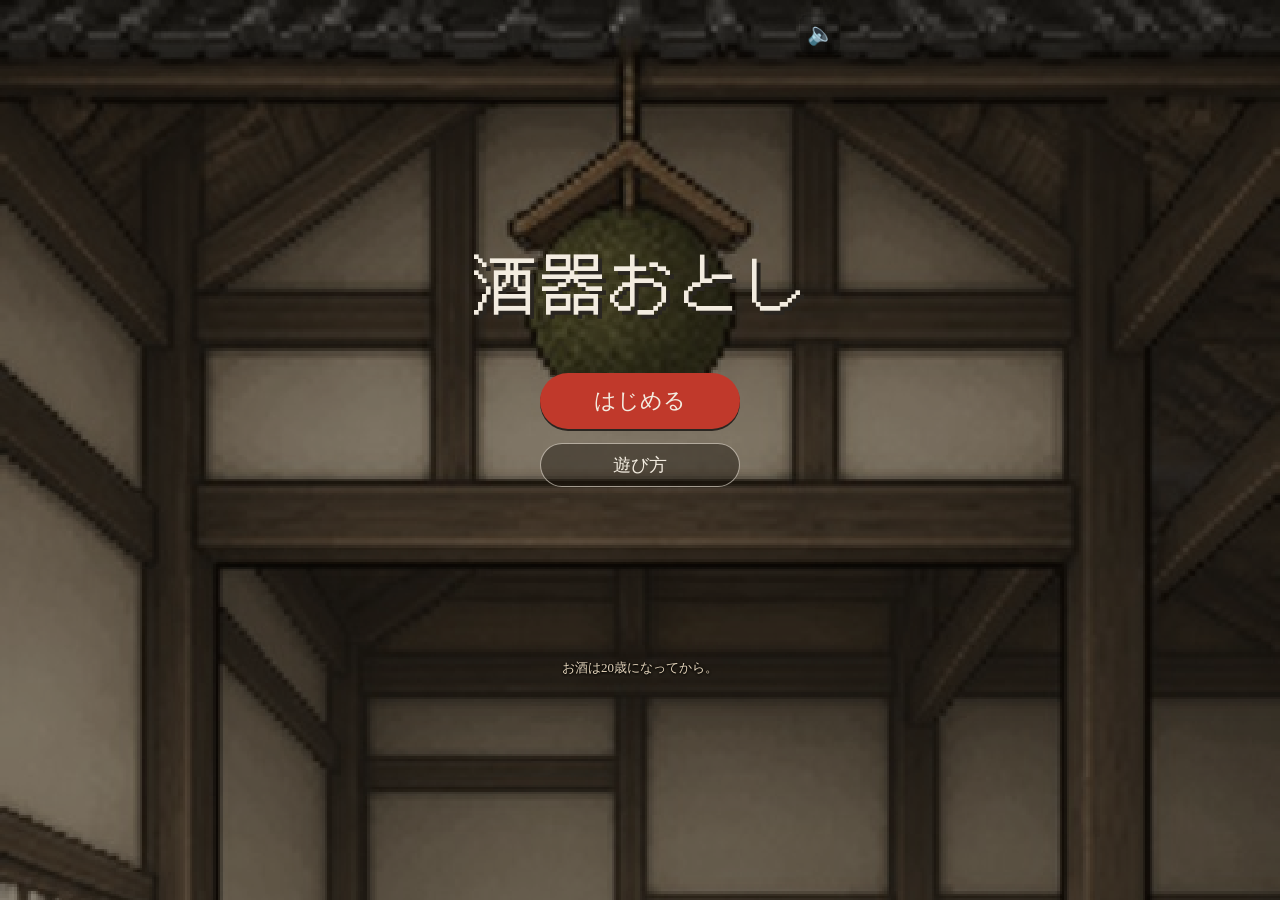
==== commit 17786abb: "酒器おとし：トップに「お酒は20歳になってから。」 Co-Authored-By: Claude Opus 5.5 <noreply@anthropic.com>" ====
--- a/sakedrop/index.html
+++ b/sakedrop/index.html
@@ -14,6 +14,7 @@
 <meta property="og:image:height" content="630">
 <meta property="og:locale" content="ja_JP">
 <meta name="twitter:card" content="summary_large_image">
+<link rel="icon" href="data:,">
 <script>
 const TITLE = "酒器おとし";  // 題名はここだけ（トップの見出しと <title> の両方に出る）
 // 注意：トップの見出しのドット文字（下の @font-face "SakeDropTitle"）は「酒器おとし」の5文字だけに絞って埋め込んである。
@@ -40,14 +41,14 @@
   #nextWrap{display:flex;align-items:center;gap:6px}
   #nextCv{width:56px;height:56px}
   #hudR{display:flex;align-items:center;gap:12px}
-  #snd{font:inherit;font-size:22px;line-height:1;width:40px;height:40px;border:0;border-radius:8px;background:rgba(0,0,0,.25);color:var(--ink);cursor:pointer;touch-action:manipulation}
+  #retry,#snd{font:inherit;font-size:22px;line-height:1;width:40px;height:40px;border:0;border-radius:8px;background:rgba(0,0,0,.25);color:var(--ink);cursor:pointer;touch-action:manipulation}
   #stage{flex:1 1 auto;width:100%;display:flex;flex-direction:column;align-items:center;justify-content:flex-start;min-height:0}
   #cv{display:block;touch-action:none}
   /* 箱の下の器の順番（小→大）。絵の大きさも段ごとに少しずつ大きく */
   #ladder{flex:0 0 auto;height:34px;margin-top:8px;display:flex;align-items:flex-end}
   #ladder span{flex:1;min-width:0;display:flex;justify-content:center;align-items:flex-end}
-  #ladder img{display:block;max-width:100%;object-fit:contain;image-rendering:pixelated}
-  body.top #ladder{visibility:hidden}
+  #ladder img{display:block;max-width:100%;object-fit:contain}
+  body.top #ladder,body.top #retry{visibility:hidden}
   #over{position:fixed;inset:0;display:none;align-items:center;justify-content:center;background:rgba(20,16,12,.72)}
   #over.on{display:flex}
   .card{background:var(--panel);padding:24px 28px;border-radius:12px;text-align:center;min-width:220px}
@@ -56,7 +57,11 @@
   .card button{margin-top:16px;font:inherit;font-size:18px;padding:10px 24px;border:0;border-radius:8px;background:#b5651d;color:#fff}
   .card .big{font-size:48px;line-height:1.1;margin:4px 0 8px;font-variant-numeric:tabular-nums}
   .card .rank{color:#f0c27a}
+  .card #oTitle{font-size:20px;margin-bottom:10px}
+  .card #oNext{font-size:14px;color:var(--sub);margin:-6px 0 10px}
+  .card #oRank{color:var(--ink)}   /* 金色は称号だけに */
   .card #oBestRow{color:var(--sub)}
+  .card #shareNote{font-size:13px;color:var(--sub);margin-top:6px}
   .card .link{display:block;margin:14px auto 0;padding:4px 8px;background:none;color:#e6d6bc;font-size:14px;text-decoration:underline;text-underline-offset:3px}
   /* トップ画面 */
   #top{position:fixed;inset:0;z-index:10;display:none;overflow-y:auto;background:rgba(28,20,12,.35);-webkit-backdrop-filter:saturate(.6);backdrop-filter:saturate(.6)}
@@ -160,6 +165,7 @@
   #tTitle{position:absolute;top:128px;left:0;right:0;height:72px;line-height:72px;text-align:center;font-family:"SakeDropTitle","Hiragino Mincho ProN","Yu Mincho",serif;font-size:64px;font-weight:normal;letter-spacing:4px;padding-left:4px;color:#f3ece0;text-shadow:4px 4px 0 #2a2621;white-space:nowrap}
   #tGo{position:absolute;top:256px;left:50%;width:200px;height:56px;margin-left:-100px;border:0;border-radius:28px;background:#c0392b;color:#f3ece0;font:inherit;font-size:22px;cursor:pointer;touch-action:manipulation;box-shadow:0 2px 0 #2a2621}
   #tHowBtn{position:absolute;top:326px;left:50%;width:200px;height:44px;margin-left:-100px;border:1px solid rgba(243,236,224,.6);border-radius:22px;background:rgba(28,20,12,.45);color:#f3ece0;font:inherit;font-size:18px;cursor:pointer;touch-action:manipulation}
+  #tNote{position:absolute;top:542px;left:0;right:0;text-align:center;font-size:13px;color:#e6d6bc;text-shadow:0 0 3px rgba(0,0,0,.9),0 1px 2px rgba(0,0,0,.9)}
   #tBest{position:absolute;top:400px;left:50%;width:160px;margin-left:-80px;text-shadow:0 1px 2px rgba(0,0,0,.75)}
   #tBest h3{font-size:12px;font-weight:normal;color:#e6d6bc;text-align:center;margin-bottom:4px}
   #tBest ol{list-style:none}
@@ -176,10 +182,10 @@
   #hSteps{list-style-position:inside;padding-left:0;font-size:16px;line-height:1.7}
   #hLadder{list-style:none;display:grid;grid-template-columns:repeat(6,1fr);gap:8px 2px}
   #hLadder li{display:flex;flex-direction:column;align-items:flex-start;justify-content:flex-end;font-size:11px;color:#e6d6bc;white-space:nowrap}
-  #hLadder img{width:40px;height:40px;object-fit:contain;image-rendering:pixelated}
+  #hLadder img{width:40px;height:40px;object-fit:contain}
   #hSpecial{list-style:none;font-size:15px;line-height:1.6}
   #hSpecial li{display:flex;gap:10px;align-items:flex-start;margin-bottom:10px}
-  #hSpecial img{width:36px;height:36px;flex:0 0 36px;image-rendering:pixelated}
+  #hSpecial img{width:36px;height:36px;flex:0 0 36px}
   #hSpecial b{font-weight:normal;color:#f0c27a}
   #hBack{display:block;margin:24px auto 0;width:160px;height:44px;border:0;border-radius:22px;background:#c0392b;color:#f3ece0;font:inherit;font-size:18px;cursor:pointer;touch-action:manipulation}
   /* トップの間はゲームの画面を隠し、🔈 だけ同じ場所に残す */
@@ -194,7 +200,7 @@
   <div id="hud">
     <div id="hudL"><div class="val"><span class="lbl">点</span> <span id="score">0</span></div><div class="lbl" id="bestRow">最高 <span id="best">0</span></div></div>
     <div id="hudR"><div id="nextWrap"><div class="lbl">つぎ</div><canvas id="nextCv" width="112" height="112"></canvas></div>
-      <button id="snd" type="button" aria-label="音を消す">🔈</button></div>
+      <button id="retry" type="button" aria-label="やり直す">↺</button><button id="snd" type="button" aria-label="音を消す">🔈</button></div>
   </div>
   <div id="stage"><canvas id="cv"></canvas><div id="ladder" aria-hidden="true"></div></div>
 </div>
@@ -203,6 +209,7 @@
   <button id="tGo" type="button">はじめる</button>
   <button id="tHowBtn" type="button">遊び方</button>
   <div id="tBest"><h3>ベスト</h3><ol id="tList"></ol></div>
+  <p id="tNote">お酒は20歳になってから。</p>
 </div></div>
 <div id="how"><div id="howIn">
   <h2>遊び方</h2>
@@ -223,9 +230,13 @@
 <div id="over"><div class="card">
   <h2>あふれました</h2>
   <p class="big" id="oScore">0</p>
+  <p class="rank" id="oTitle"></p>
+  <p id="oNext"></p>
   <p class="rank" id="oRank"></p>
   <p id="oBestRow">最高 <span id="oBest">0</span></p>
   <button id="again">もう一度</button>
+  <button id="share" class="link" type="button">Xで共有</button>
+  <p id="shareNote" hidden>画像を保存しました。投稿に添えてください</p>
   <button id="toTop" class="link" type="button">トップへ</button>
 </div></div>
 
@@ -278,10 +289,10 @@
     BORN_SCALE: 0.5,           // 生まれた器のはじめの大きさ（倍率）。瓶2本から幅の広い樽が出るなど形が変わるので、小さく生んで育てる
     NAMES: ['お猪口', 'ぐい呑み', '升', '片口', '徳利', 'ちろり', '四合瓶', '一升瓶', '角樽', '斗瓶', '菰樽'],
     SHORT: ['猪口', 'ぐい', '升', '片口', '徳利', 'ちろり', '四合', '一升', '角樽', '斗瓶', '菰樽'],
-    // 器の直径（＝絵の中心から一番遠い画素までの長さ×2）が箱幅の何%か（小さい器から大きい器へ、段ごとにゆるやかに大きくなる比率）
-    // 10-29：細い瓶（四合瓶・一升瓶）が前の段より小さく見えたので、高さと見た目の広さの間の「見た目の大きさ」が毎段育つよう整えた（両端はそのまま）
     DIAM_PCT: [5.9, 7.3, 9.0, 11.8, 15.5, 18.0, 29.0, 34.5, 36.0, 41.5, 46.3],
-    SIZE_SCALE: 1.35,
+    // 点数の称号（下から10段・各段の下限の点。点の区切りは叩き台＝自動プレイの分布から）
+    TITLES: [[0, '見習いさん'], [220, '米とぎ番'], [300, '米むし番'], [380, 'こうじの達人'], [460, 'もと育て上手'], [560, 'かいの名手'], [680, 'しぼりの職人'], [820, '火入れ番'], [1000, '蔵のかしら'], [1340, '伝説の杜氏']],
+    SIZE_SCALE: 1.65,
     BASE: [1, 3, 6, 10, 15, 21, 28, 36, 45, 55],  // 段 i 同士が合体したときの点（三角数）
     BARREL_BONUS: 66,                       // 菰樽同士（2つとも消える）の点
     SPAWN_TIERS: 5,            // 落ちてくる器はお猪口〜徳利（等確率）
@@ -291,6 +302,9 @@
     SUGI_BARREL_POINTS: 10,    // 杉玉が菰樽に触れて消えたときの点（小）
     // 飲兵衛（デバフ）
     NOMI_P: 1 / 30,
+    NOMI_P_MAX: 1 / 10,
+    NOMI_RAMP_FROM: 600,
+    NOMI_RAMP_TO: 800,
     NOMI_FREE: 10,             // 最初のこの回数は飲兵衛を出さない
     NOMI_SIZE: 6,              // 飲兵衛の大きさ＝この段の器と同じ（四合瓶）
     NOMI_KILL_MIN_TIER: 7,     // この段以上の器（一升瓶・角樽・斗瓶・菰樽）が触れると飲兵衛は消え、器は一段小さくなる
@@ -299,6 +313,7 @@
     COOLDOWN: 0.5,             // 落としてから次が出るまで
     MERGE_GAP: 2,              // 同じ器はこの距離（単位）まで近ければ触れたとみなして合体（形どうしに1〜2の隙間が残って合体しないことがあった）
     // 絵（art/sprites の 128×128）：絵の中心から一番遠い不透明画素までの距離（画素）
+    SPRITE_PX: 128,            // 絵の論理の大きさ（SPRITE_M・SHAPES はこの座標）。実際の画像はこれより細かくてよい（PC 向けに 256 など）
     SPRITE_M: {'0': 71.11, '1': 75.0, '2': 76.55, '3': 71.11, '4': 65.12, '5': 71.7, '6': 64.63, '7': 64.63, '8': 72.47, '9': 69.34, '10': 75.29, '-1': 65.12, '-2': 82.76},
     // 当たり判定の形（絵の画素・絵の中心が原点）。v＝凸多角形、c＝円 [x,y,半径]。art/sprites の輪郭の凸包から作った
     SHAPES: {"0":[{"v":[[-64,-30],[-49,-48],[-23,-58],[26,-58],[64,-30],[60,10],[35,47],[19,57],[-21,57],[-59,13]]}],"1":[{"v":[[-59,-45],[-25,-64],[25,-64],[59,-43],[55,27],[38,53],[19,64],[-19,64],[-37,53],[-59,18]]}],"2":[{"v":[[-64,-26],[-18,-59],[64,-42],[64,23],[30,55],[13,59],[-43,48],[-64,39]]}],"3":[{"v":[[-64,-16],[-43,-37],[-5,-49],[29,-49],[64,-30],[64,-7],[36,44],[-2,49],[-19,39],[-61,-4]]}],"4":[{"v":[[-22,-57],[-10,-64],[10,-64],[22,-56],[18,-26],[-18,-26]]},{"v":[[-31,2],[-16,-30],[16,-30],[31,4],[31,38],[23,56],[12,64],[-12,64],[-22,58],[-31,39]]}],"5":[{"v":[[-51,-50],[-17,-64],[6,-64],[41,-52],[52,-40],[55,-28],[55,13],[29,55],[5,64],[-30,62],[-48,49],[-55,-41]]}],"6":[{"v":[[-8,-62],[-6,-64],[6,-64],[8,-62],[14,-14],[-14,-14]]},{"v":[[-18,-4],[-12,-18],[12,-18],[18,-5],[18,56],[8,64],[-8,64],[-18,56]]}],"7":[{"v":[[-15,-17],[-7,-62],[5,-64],[7,-62],[15,-14],[-15,-14]]},{"v":[[-18,-7],[-14,-18],[14,-18],[18,-5],[18,55],[8,64],[-8,64],[-18,56]]}],"8":[{"v":[[-41,-21],[-38,-30],[38,-30],[41,-21],[40,44],[34,59],[15,64],[-16,64],[-34,59],[-40,45]]}],"9":[{"v":[[-17,-52],[-7,-64],[7,-64],[17,-52],[25,-26],[-25,-26]]},{"v":[[-50,7],[-42,-12],[-33,-22],[-20,-30],[20,-30],[32,-23],[42,-12],[50,8],[47,37],[35,59],[17,64],[-10,64],[-37,58],[-50,26]]}],"10":[{"v":[[-59,-28],[-57,-39],[-49,-49],[-40,-54],[-6,-64],[7,-64],[35,-56],[54,-44],[59,-28],[59,28],[51,55],[33,63],[-19,64],[-42,61],[-50,55],[-59,29]]}],"-1":[{"c":[-0.5,18.0,46.0]}],"-2":[{"v":[[-63,37],[-58,-37],[-45,-53],[-19,-62],[0,-64],[54,-45],[63,-15],[46,52],[19,63],[-54,60]]}]}
@@ -319,11 +334,17 @@
     return ((t ^ (t >>> 14)) >>> 0) / 4294967296;
   }
   function randTier(state) { return Math.floor(rngNext(state) * CONFIG.SPAWN_TIERS); }
+  // 飲兵衛の出る確率：点が上がるほど高く（RAMP の間だけ直線で上げ、上は頭打ち）
+  function nomiP(score) {
+    var a = (score - CONFIG.NOMI_RAMP_FROM) / (CONFIG.NOMI_RAMP_TO - CONFIG.NOMI_RAMP_FROM);
+    a = Math.max(0, Math.min(1, a));
+    return CONFIG.NOMI_P + (CONFIG.NOMI_P_MAX - CONFIG.NOMI_P) * a;
+  }
   // 次に落ちる物を決める（gen 番目。0 から数える）
   function randPiece(state) {
     var n = state.gen++, u = rngNext(state);
     if (u < CONFIG.SUGI_P) return SUGI;
-    if (n >= CONFIG.NOMI_FREE && u < CONFIG.SUGI_P + CONFIG.NOMI_P) return NOMI;
+    if (n >= CONFIG.NOMI_FREE && u < CONFIG.SUGI_P + nomiP(state.score)) return NOMI;
     return randTier(state);
   }
 
@@ -956,6 +977,7 @@
 
   function start() {
     state = D.create(); ended = false; aimX = C.W / 2; shownScore = -1; lastNext = -1;
+    shareFile = null; document.getElementById('shareNote').hidden = true;
     over.classList.remove('on');
   }
 
@@ -974,17 +996,17 @@
   // ドット絵（art/sprites の PNG を埋め込み）。大きさは C.SPRITE_M（絵の中心から一番遠い画素までの距離）が r に重なるように描く
   // 当たり判定は C.SHAPES（絵の輪郭に沿う凸形の組み合わせ）。絵は body の角度で回して描く
   var SPRITES = {
-    '0': { src: '[data-uri]' }, // 01_choko
-    '1': { src: '[data-uri]' }, // 02_guinomi
-    '2': { src: '[data-uri]' }, // 03_masu
-    '3': { src: '[data-uri]' }, // 04_katakuchi
-    '4': { src: '[data-uri]' }, // 05_tokkuri
-    '5': { src: '[data-uri]' }, // 06_chirori
-    '6': { src: '[data-uri]' }, // 07_yongo
-    '7': { src: '[data-uri]' }, // 08_issho
-    '8': { src: '[data-uri]' }, // 09_tsunodaru
-    '9': { src: '[data-uri]' }, // 10_tobin
-    '10': { src: '[data-uri]